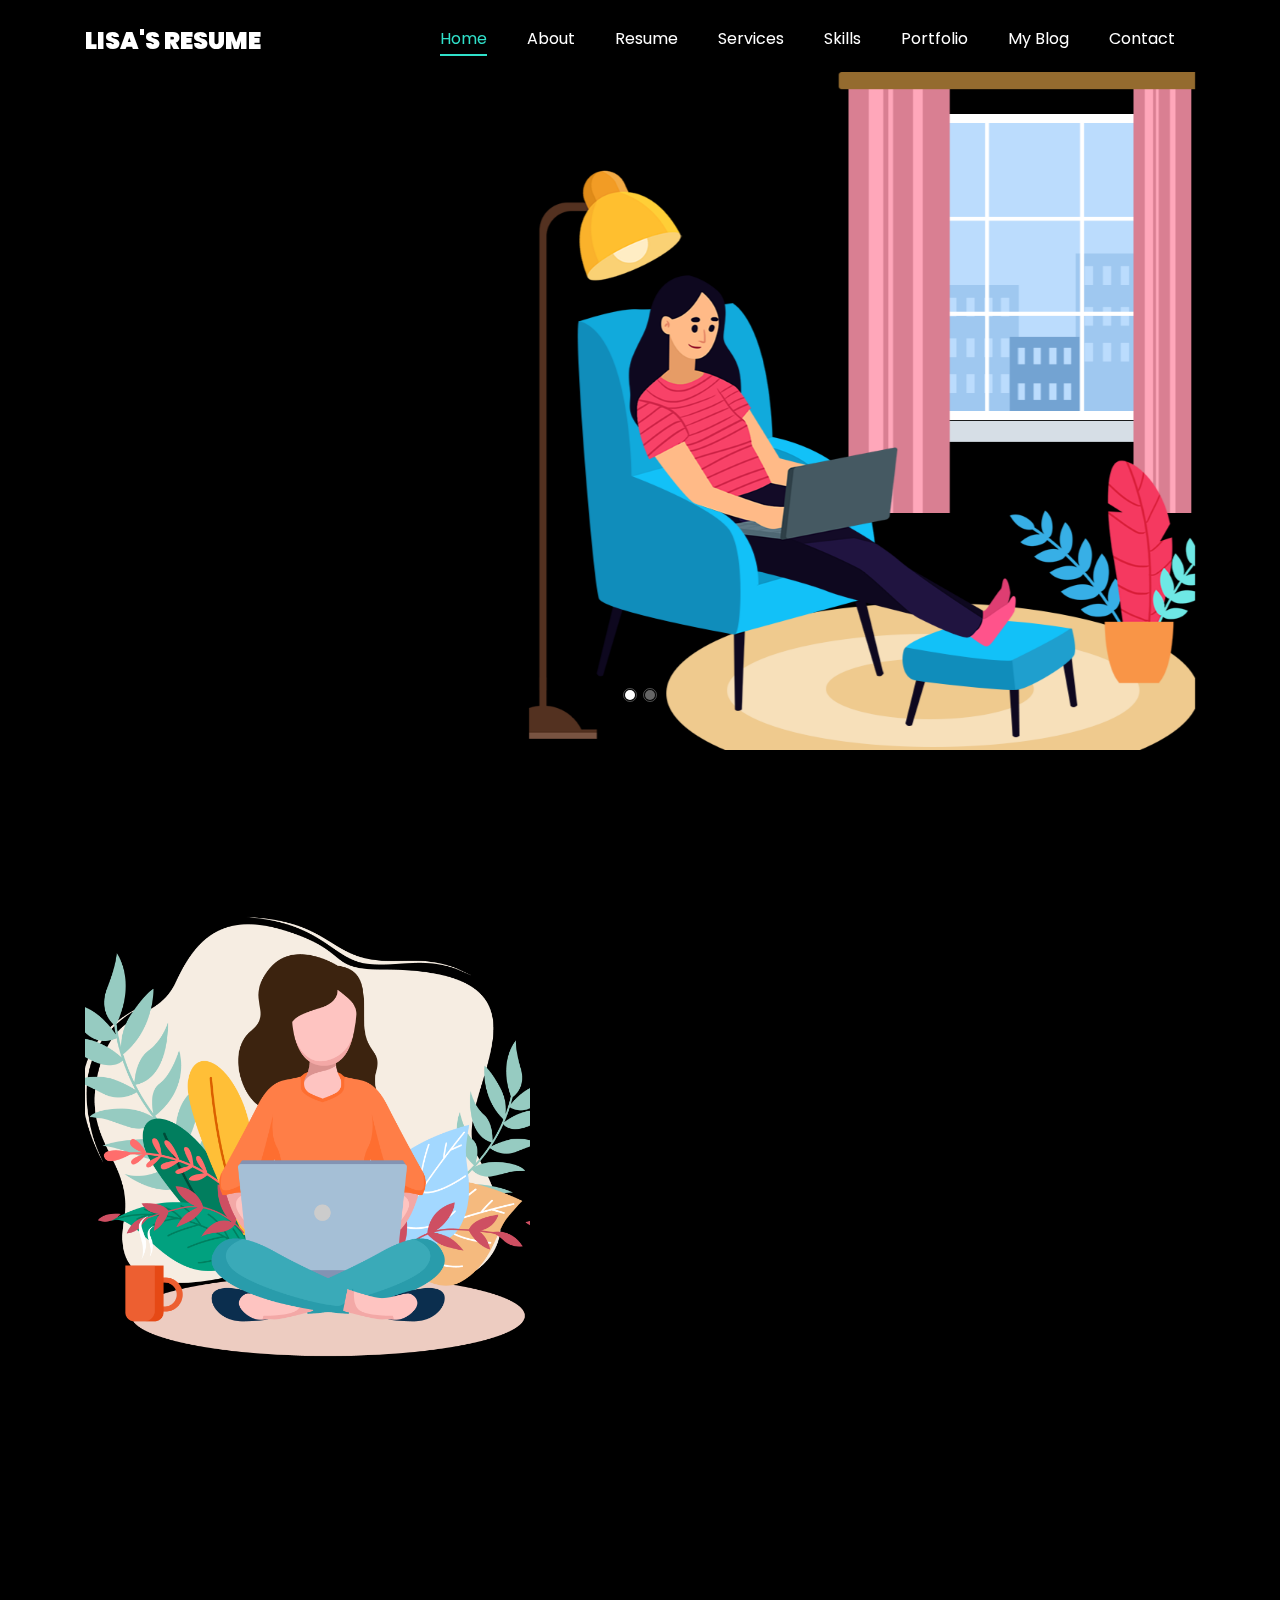
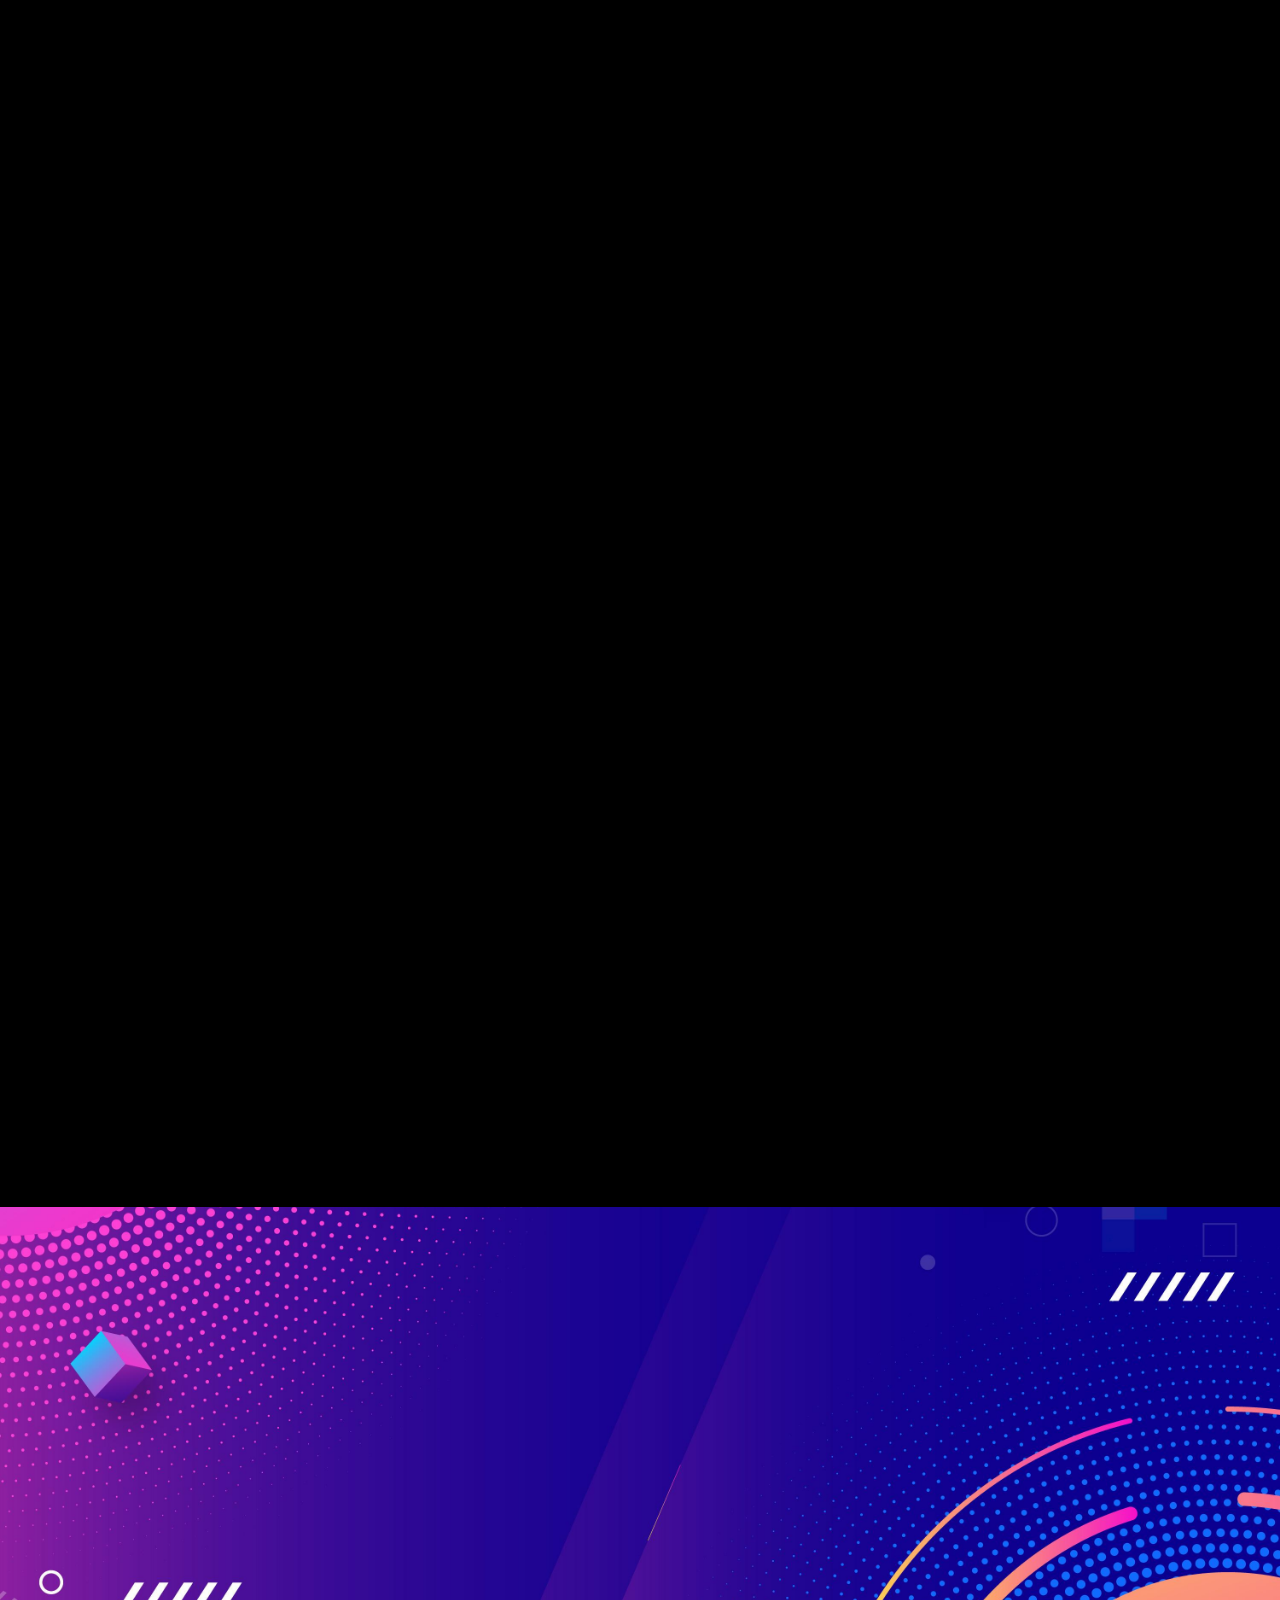
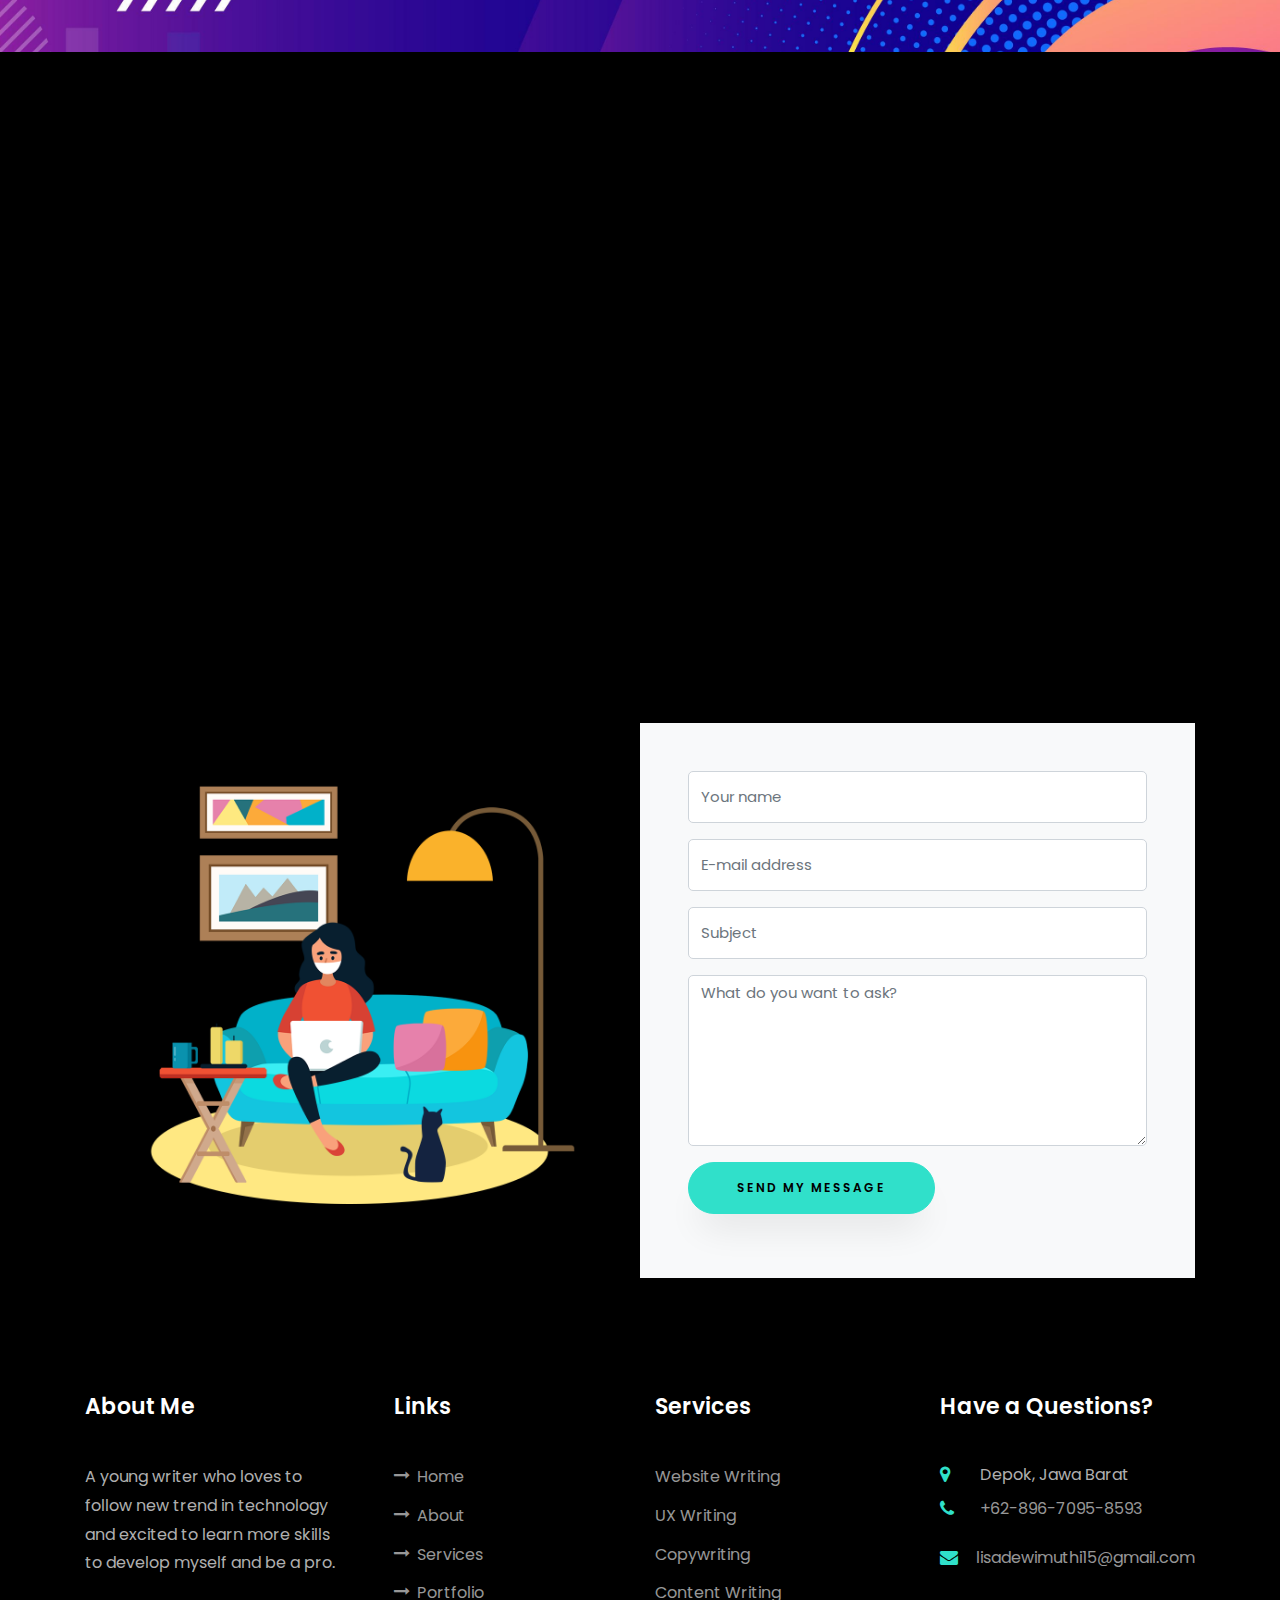
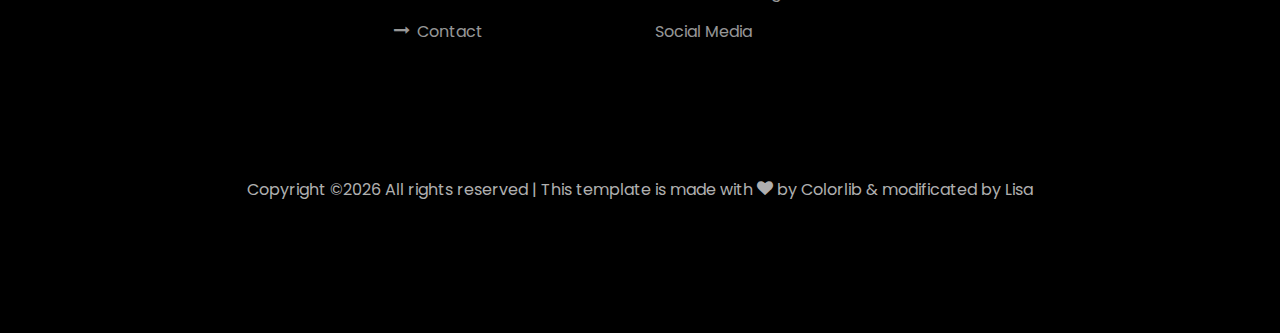
==== index.html @ c73a6fdb "Update index.html" ====
<!DOCTYPE html>
<html lang="en">
  <head>
    <title>Lisa | Homepage</title>
    <meta charset="utf-8">
    <meta name="viewport" content="width=device-width, initial-scale=1, shrink-to-fit=no">
    <link rel="shortcut icon" href="icon.jpg">

    <link href="https://fonts.googleapis.com/css?family=Poppins:100,200,300,400,500,600,700,800,900" rel="stylesheet">

    <link rel="stylesheet" href="open-iconic-bootstrap.min.css">
    <link rel="stylesheet" href="animate.css">

    <link rel="stylesheet" href="owl.carousel.min.css">
    <link rel="stylesheet" href="owl.theme.default.min.css">
    <link rel="stylesheet" href="magnific-popup.css">

    <link rel="stylesheet" href="aos.css">

    <link rel="stylesheet" href="ionicons.min.css">

    <link rel="stylesheet" href="flaticon.css">
    <link rel="stylesheet" href="icomoon.css">
    <link rel="stylesheet" href="style.css">
  </head>
  <body data-spy="scroll" data-target=".site-navbar-target" data-offset="300">


    <nav class="navbar navbar-expand-lg navbar-dark ftco_navbar ftco-navbar-light site-navbar-target" id="ftco-navbar">
	    <div class="container">
	      <a class="navbar-brand" href="index.html">Lisa's Resume</a>
	      <button class="navbar-toggler js-fh5co-nav-toggle fh5co-nav-toggle" type="button" data-toggle="collapse" data-target="#ftco-nav" aria-controls="ftco-nav" aria-expanded="false" aria-label="Toggle navigation">
	        <span class="oi oi-menu"></span> Menu
	      </button>

	      <div class="collapse navbar-collapse" id="ftco-nav">
	        <ul class="navbar-nav nav ml-auto">
	          <li class="nav-item"><a href="#home-section" class="nav-link"><span>Home</span></a></li>
	          <li class="nav-item"><a href="#about-section" class="nav-link"><span>About</span></a></li>
	          <li class="nav-item"><a href="#resume-section" class="nav-link"><span>Resume</span></a></li>
	          <li class="nav-item"><a href="#services-section" class="nav-link"><span>Services</span></a></li>
	          <li class="nav-item"><a href="#skills-section" class="nav-link"><span>Skills</span></a></li>
	          <li class="nav-item"><a href="#portfolio-section" class="nav-link"><span>Portfolio</span></a></li>
	          <li class="nav-item"><a href="#blog-section" class="nav-link"><span>My Blog</span></a></li>
	          <li class="nav-item"><a href="#contact-section" class="nav-link"><span>Contact</span></a></li>
	        </ul>
	      </div>
	    </div>
	  </nav>
	  <section id="home-section" class="hero">
		  <div class="home-slider  owl-carousel">
	      <div class="slider-item ">
	      	<div class="overlay"></div>
	        <div class="container">
	          <div class="row d-md-flex no-gutters slider-text align-items-end justify-content-end" data-scrollax-parent="true">
	          	<div class="one-third js-fullheight order-md-last img" style="background-image:url(writer.png);">
	          		<div class="overlay"></div>
	          	</div>
		          <div class="one-forth d-flex  align-items-center ftco-animate" data-scrollax=" properties: { translateY: '70%' }">
		          	<div class="text">
		          		<span class="subheading">Hello!</span>
			            <h1 class="mb-4 mt-3">I'm <span>Lisa Dewi Dzakiyah Muthi</span></h1>
			            <h2 class="mb-4">A Writer</h2>
			            <p><a href="#contact-section" class="btn btn-primary py-3 px-4">Hire Lisa</a> <a href="#projects-section" class="btn btn-white btn-outline-white py-3 px-4">Lisa's works</a></p>
		            </div>
		          </div>
	        	</div>
	        </div>
	      </div>

	      <div class="slider-item">
	      	<div class="overlay"></div>
	        <div class="container">
	          <div class="row d-flex no-gutters slider-text align-items-end justify-content-end" data-scrollax-parent="true">
	          	<div class="one-third js-fullheight order-md-last img" style="background-image:url(roar.png);">
	          		<div class="overlay"></div>
	          	</div>
		          <div class="one-forth d-flex align-items-center ftco-animate" data-scrollax=" properties: { translateY: '70%' }">
		          	<div class="text">
		          		<span class="subheading">Hello!</span>
			            <h1 class="mb-4 mt-3">I'm a <span>Writer</span> based in Depok</h1>
			            <p><a href="#contact-section" class="btn btn-primary py-3 px-4">Hire Lisa</a> <a href="#projects-section" class="btn btn-white btn-outline-white py-3 px-4">Lisa's works</a></p>
		            </div>
		          </div>
	        	</div>
	        </div>
	      </div>
	    </div>
    </section>

    <section class="ftco-about img ftco-section ftco-no-pb" id="about-section">
    	<div class="container">
    		<div class="row d-flex">
    			<div class="col-md-6 col-lg-5 d-flex">
    				<div class="img-about img d-flex align-items-stretch">
    					<div class="overlay"></div>
	    				<div class="img d-flex align-self-stretch align-items-center" style="background-image:url(nyoba.png);">
	    				</div>
    				</div>
    			</div>
    			<div class="col-md-6 col-lg-7 pl-lg-5 pb-5">
    				<div class="row justify-content-start pb-3">
		          <div class="col-md-12 heading-section ftco-animate">
		          	<h1 class="big">About</h1>
		            <h2 class="mb-4">About Me</h2>
		            <p>A simple writer who loves to works around technology.</p>
		            <ul class="about-info mt-4 px-md-0 px-2">
		            	<li class="d-flex"><span>Name:</span> <span>Lisa Dewi Dzakiyah Muthi</span></li>
		            	<li class="d-flex"><span>Date of birth:</span> <span>January 15, 2002</span></li>
		            	<li class="d-flex"><span>Address:</span> <span>Depok, Jawa Barat</span></li>
		            	<li class="d-flex"><span>Zip code:</span> <span>16443</span></li>
		            	<li class="d-flex"><span>Email:</span> <span>lisadewimuthi15@gmail.com</span></li>
		            	<li class="d-flex"><span>Phone: </span> <span>+62-896-7095-8593</span></li>
		            </ul>
		          </div>
		        </div>
	          <div class="counter-wrap ftco-animate d-flex mt-md-3">
              <div class="text">
                <p><a href="#" class="btn btn-primary py-3 px-3">Download CV</a></p>
              </div>
	          </div>
	        </div>
        </div>
    	</div>
    </section>

    <section class="ftco-section ftco-no-pb" id="resume-section">
    	<div class="container">
    		<div class="row justify-content-center pb-5">
          <div class="col-md-10 heading-section text-center ftco-animate">
          	<h1 class="big big-2">Resume</h1>
            <h2 class="mb-4">Resume</h2>
            <p>an adventurous journey of unexpected writer from different field of industry and educational background</p>
          </div>
        </div>
        <h3 class="mb-4">Educational Background</h3>
    		<div class="row">
    			<div class="col-md-6">
    				<div class="resume-wrap ftco-animate">
    					<span class="date">2016 - 2019</span>
    					<h2>Accounting and finance</h2>
    					<span class="position">SMKN 1 Bojonggede</span>
    					<p class="mt-4">Learn a lot about accounting and finance certified IAI Jabar with exellent score accounting cycle ( 93,5 ) and myob ( 100 ) On the other side, I did creative projects like ads video, short film, and stop motion.</p>
    				</div>
          </div>
          <div class="col-md-6">
    				<div class="resume-wrap ftco-animate">
    					<span class="date">2013 - 2016</span>
    					<h2>Junior High School</h2>
    					<span class="position">SMP Wira Buana</span>
    					<p class="mt-4">I was graduate as the best student with high score awardee scholarship ( free school fee) 1 year. I was active as senior student council wushu, rohis, and paskibra which I gain many skill to implemented in high school just like the abilty to manage an event.</p>
    				</div>
    			</div>
      <h3 class="mb-4">Milestones</h3>
      <div class="row">
    	   <div class="col-md-6">
    				<div class="resume-wrap ftco-animate">
    					<span class="date">November 2019 - February 2020</span>
    					<h2>Marketing communications intern</h2>
    					<span class="position">KSB Indonesia</span>
    					<p class="mt-4">
                KSB Indonesia is one of the world’s leading manufacturers of pump and industrial valves.
              <h5> My tasks: </h5>
                <ul>
                  <li>Maintenance website using core media studio (cms software)</li>
                  <li>Create customer database  based on segment</li>
                  <li>Internal communications in bilingual</li>
                  <li>Write draft for CSR, trade fair and events and newsletter</li>
                  <li>Plan and create content for intranet and social media</li>
                  <li>Research and analyze competitor’s website and social media</li>
                </p>
    				</div>
          </div>
        <div class="col-md-6">
    				<div class="resume-wrap ftco-animate">
    					<span class="date">August 2019 - November 2019</span>
    					<h2>Content creative intern</h2>
    					<span class="position">Gtalent.asia</span>
    					<p class="mt-4">
                Gtalent.asia is one stop HR technology company which handling all the recruitment process end-to-end.
                <h5> My tasks: </h5>
                <ul>
                  <li>Create, plan, and posting social media content</li>
                  <li>Write content for website and app using figma</li>
                  <li>Write 2 articles per day  and  copy for poster and flyer</li>
                  <li>Weekly report social media analytic and direct report to CEO</li>
                  <li>Write script and subtitle for company profile,hiring event video</li>
                  <li>Project management using trello and slack</li>
                </ul>
                </p>
    				</div>
          </div>
       <div class="col-md-6">
          <div class="resume-wrap ftco-animate">
    					<span class="date">July 2017 - October 2017</span>
    					<h2>General administration intern</h2>
    					<span class="position">Cibinong tax office</span>
              <p class="mt-4">
                Cibinong Tax Office is a government agency which has the task of formulating and implementing taxation policies and technical standardization in the field of taxation.
              <h5> My tasks: </h5>
    					<p class="mt-4">I did administration stuff such as input annual and periodic tax  and tax payment slip to information system directorate general of taxation, create taxpayer identification number, and documentation notice of tax collection. I replaced in 3 divisions that is data & information management, exstensification & services and tax billing.</p>
    				</div>
    			</div>
    		</div>
      </div>
    		<div class="row justify-content-center mt-5">
    			<div class="col-md-6 text-center ftco-animate">
    				<p><a href="#" class="btn btn-primary py-4 px-5">Download CV</a></p>
    			</div>
    		</div>
    	</div>
    </section>

    <section class="ftco-section" id="services-section">
    	<div class="container">
    		<div class="row justify-content-center py-5 mt-5">
          <div class="col-md-12 heading-section text-center ftco-animate">
          	<h1 class="big big-2">Services</h1>
            <h2 class="mb-4">Services</h2>
            <p>processing words through mind and crafting so it can speaks matter than robot.</p>
          </div>
        </div>
    		<div class="row">
					<div class="col-md-4 text-center d-flex ftco-animate">
						<a href="#" class="services-1">
							<span class="icon">
								<i class="flaticon-web-design"></i>
							</span>
							<div class="desc">
								<h3 class="mb-5">Website writing</h3>
							</div>
						</a>
					</div>
					<div class="col-md-4 text-center d-flex ftco-animate">
						<a href="#" class="services-1">
							<span class="icon">
								<i class="flaticon-ux-design"></i>
							</span>
							<div class="desc">
								<h3 class="mb-5">UX writing</h3>
							</div>
						</a>
					</div>
					<div class="col-md-4 text-center d-flex ftco-animate">
						<a href="#" class="services-1">
							<span class="icon">
								<i class="flaticon-ideas"></i>
							</span>
							<div class="desc">
								<h3 class="mb-5">Copywriting</h3>
							</div>
						</a>
					</div>

					<div class="col-md-4 text-center d-flex ftco-animate">
						<a href="#" class="services-1">
							<span class="icon">
								<i class="flaticon-innovation"></i>
							</span>
							<div class="desc">
								<h3 class="mb-5">Content writing</h3>
							</div>
						</a>
					</div>
					<div class="col-md-4 text-center d-flex ftco-animate">
						<a href="#" class="services-1">
							<span class="icon">
								<i class="flaticon-flasks"></i>
							</span>
							<div class="desc">
								<h3 class="mb-5">Creative writing</h3>
							</div>
						</a>
					</div>
					<div class="col-md-4 text-center d-flex ftco-animate">
						<a href="#" class="services-1">
							<span class="icon">
								<i class="flaticon-analysis"></i>
							</span>
							<div class="desc">
								<h3 class="mb-5">Social media</h3>
							</div>
						</a>
					</div>
				</div>
    	</div>
    </section>


		<section class="ftco-section" id="skills-section">
			<div class="container">
				<div class="row justify-content-center pb-5">
          <div class="col-md-12 heading-section text-center ftco-animate">
          	<h1 class="big big-2">Skills</h1>
            <h2 class="mb-4">My Skills</h2>
            <p>Skill I have learn from intern experience and self-learning through online course and scholarship</p>
          </div>
        </div>
				<div class="row">
					<div class="col-md-6 animate-box">
						<div class="progress-wrap ftco-animate">
							<h3>Microsoft Office</h3>
							<div class="progress">
							 	<div class="progress-bar color-1" role="progressbar" aria-valuenow="100"
							  	aria-valuemin="0" aria-valuemax="100" style="width:100%">
							    <span></span>
							  	</div>
							</div>
						</div>
					</div>
					<div class="col-md-6 animate-box">
						<div class="progress-wrap ftco-animate">
							<h3>Google Suits</h3>
							<div class="progress">
							 	<div class="progress-bar color-2" role="progressbar" aria-valuenow="100"
							  	aria-valuemin="0" aria-valuemax="100" style="width:100%">
							    <span></span>
							  	</div>
							</div>
						</div>
					</div>
					<div class="col-md-6 animate-box">
						<div class="progress-wrap ftco-animate">
							<h3>Content Management System Tools</h3>
							<div class="progress">
							 	<div class="progress-bar color-3" role="progressbar" aria-valuenow="100"
							  	aria-valuemin="0" aria-valuemax="100" style="width:100%">
							    <span></span>
							  	</div>
							</div>
						</div>
					</div>
					<div class="col-md-6 animate-box">
						<div class="progress-wrap ftco-animate">
							<h3>Figma</h3>
							<div class="progress">
							 	<div class="progress-bar color-4" role="progressbar" aria-valuenow="100"
							  	aria-valuemin="0" aria-valuemax="100" style="width:100%">
							    <span></span>
							  	</div>
							</div>
						</div>
					</div>
					<div class="col-md-6 animate-box">
						<div class="progress-wrap ftco-animate">
							<h3>Trello</h3>
							<div class="progress">
							 	<div class="progress-bar color-5" role="progressbar" aria-valuenow="100"
							  	aria-valuemin="0" aria-valuemax="100" style="width:100%">
							    <span></span>
							  	</div>
							</div>
						</div>
					</div>
					<div class="col-md-6 animate-box">
						<div class="progress-wrap ftco-animate">
							<h3>Slack</h3>
							<div class="progress">
							 	<div class="progress-bar color-6" role="progressbar" aria-valuenow="100"
							  	aria-valuemin="0" aria-valuemax="100" style="width:100%">
							    <span></span>
							  	</div>
							</div>
						</div>
					</div>
				</div>
			</div>
		</section>


    <section class="ftco-section ftco-project" id="portfolio-section">
    	<div class="container">
    		<div class="row justify-content-center pb-5">
          <div class="col-md-12 heading-section text-center ftco-animate">
          	<h1 class="big big-2">Portfolio</h1>
            <h2 class="mb-4">Portfolio</h2>
            <p> All success work I have done while work as an intern at startup and corporate. </p>
          </div>
        </div>
    		<div class="row">
    			<div class="col-md-4">
    				<div class="project img ftco-animate d-flex justify-content-center align-items-center" style="background-image: url(giveaway.png);">
    					<div class="overlay"></div>
	    				<div class="text text-center p-4">
	    					<h3><a href="giveaway.png">Instagram content and caption</a></h3>
	    					<span>Social media posting</span>
	    				</div>
    				</div>
  				</div>
  				<div class="col-md-8">
    				<div class="project img ftco-animate d-flex justify-content-center align-items-center" style="background-image: url(web.png);">
    					<div class="overlay"></div>
	    				<div class="text text-center p-4">
	    					<h3><a href="web.png">Website layouting and development</a></h3>
	    					<span>Website writing</span>
	    				</div>
    				</div>
  				</div>

    			<div class="col-md-8">
    				<div class="project img ftco-animate d-flex justify-content-center align-items-center" style="background-image: url(app.jpg);">
    					<div class="overlay"></div>
	    				<div class="text text-center p-4">
	    					<h3><a href="app.jpg">App mockup</a></h3>
	    					<span>UX Writing</span>
	    				</div>
    				</div>

    				<div class="project img ftco-animate d-flex justify-content-center align-items-center" style="background-image: url(ksb.png);">
    					<div class="overlay"></div>
	    				<div class="text text-center p-4">
	    					<h3><a href="ksb.png">Web layouting and development</a></h3>
	    					<span>Web maintenance</span>
	    				</div>
    				</div>
    			</div>
    			<div class="col-md-4">
    				<div class="row">
    					<div class="col-md-12">
		    				<div class="project img ftco-animate d-flex justify-content-center align-items-center" style="background-image: url(ig.png);">
		    					<div class="overlay"></div>
			    				<div class="text text-center p-4">
			    					<h3><a href="ig.png">App mockup</a></h3>
			    					<span>UX Writing</span>
			    				</div>
		    				</div>
	    				</div>
	    				<div class="col-md-12">
		    				<div class="project img ftco-animate d-flex justify-content-center align-items-center" style="background-image: url(habibie.jpg);">
		    					<div class="overlay"></div>
			    				<div class="text text-center p-4">
			    					<h3><a href="habibie.jpg">website homepage mockup</a></h3>
			    					<span>Website writing</span>
			    				</div>
		    				</div>
	    				</div>
    				</div>
    			</div>
    		</div>
    	</div>
    </section>


    <section class="ftco-section" id="blog-section">
      <div class="container">
        <div class="row justify-content-center mb-5 pb-5">
          <div class="col-md-7 heading-section text-center ftco-animate">
            <h1 class="big big-2">Blog</h1>
            <h2 class="mb-4">Blog</h2>
            <p>Are you in mood to read some article? here for you, click one you like most!</p>
          </div>
        </div>
        <div class="row d-flex">
          <div class="col-md-4 d-flex ftco-animate">
          	<div class="blog-entry justify-content-end">
              <a href="blog2.html" class="block-20" style="background-image: url('data.jpg');">
              </a>
              <div class="text mt-3 float-right d-block">
              	<div class="d-flex align-items-center mb-3 meta">
	                <p class="mb-0">
	                	<span class="mr-2">June 30, 2020</span>
	                	<a href="#" class="mr-2">Lisa</a>
	                	<a href="#" class="meta-chat"><span class="icon-chat"></span></a>
	                </p>
                </div>
                <h3 class="heading"><a href="blog2.html">Why Data is Essential for Developing New Technology</a></h3>
                <p>Why data? is that really matter for tech people developing their new technologies? are they steal our data without permission?</p>
              </div>
            </div>
          </div>
          <div class="col-md-4 d-flex ftco-animate">
          	<div class="blog-entry justify-content-end">
              <a href="blog3.html" class="block-20" style="background-image: url('read.jpg');">
              </a>
              <div class="text mt-3 float-right d-block">
              	<div class="d-flex align-items-center mb-3 meta">
	                <p class="mb-0">
	                	<span class="mr-2">June 30, 2020</span>
	                	<a href="#" class="mr-2">Lisa</a>
	                	<a href="#" class="meta-chat"><span class="icon-chat"></span></a>
	                </p>
                </div>
                <h3 class="heading"><a href="blog3.html">5 Super Tips For Building New Habits in Just 30 Days</a></h3>
                <p>Wait what? can I make some hobbies in just 30 days? Can I ? with this procrastinating habits? YES, You can!</p>
              </div>
            </div>
          </div>
          <div class="col-md-4 d-flex ftco-animate">
          	<div class="blog-entry">
              <a href="blog1.html" class="block-20" style="background-image: url('ux.jpg');">
              </a>
              <div class="text mt-3 float-right d-block">
              	<div class="d-flex align-items-center mb-3 meta">
	                <p class="mb-0">
	                	<span class="mr-2">June 30, 2020</span>
	                	<a href="#" class="mr-2">Lisa</a>
	                	<a href="#" class="meta-chat"><span class="icon-chat"></span></a>
	                </p>
                </div>
                <h3 class="heading"><a href="blog1.html">No more interaction with robot, Here is UX Writer comes to you!</a></h3>
                <p>I think this interesting.. I clicked on it and *kaboom* 404 not found where the page has been gone?</p>
              </div>
            </div>
          </div>
        </div>
      </div>
    </section>

    <section class="ftco-section ftco-hireme img margin-top" style="background-image: url(background.jpg)">
			<div class="container">
				<div class="row justify-content-center">
					<div class="col-md-7 ftco-animate text-center">
						<h2>I'm <span>Ready</span> for fulltime Job &amp; freelancing</h2>
						<p>If you find me fit with your qualifications, get in touch with me</p>
					</div>
				</div>
			</div>
		</section>

    <section class="ftco-section contact-section ftco-no-pb" id="contact-section">
      <div class="container">
      	<div class="row justify-content-center mb-5 pb-3">
          <div class="col-md-7 heading-section text-center ftco-animate">
            <h1 class="big big-2">Contact</h1>
            <h2 class="mb-4">Contact Me</h2>
		<p>I open for new opportunity, feel free to contact me through email or call</p>
          </div>
        </div>

        <div class="row d-flex contact-info mb-5">
          <div class="col-md-6 col-lg-3 d-flex ftco-animate">
          	<div class="align-self-stretch box p-4 text-center">
          		<div class="icon d-flex align-items-center justify-content-center">
          			<span class="icon-map-signs"></span>
          		</div>
          		<h3 class="mb-4">Address</h3>
	            <p>Depok, Jawa Barat</p>
	          </div>
          </div>
          <div class="col-md-6 col-lg-3 d-flex ftco-animate">
          	<div class="align-self-stretch box p-4 text-center">
          		<div class="icon d-flex align-items-center justify-content-center">
          			<span class="icon-phone2"></span>
          		</div>
          		<h3 class="mb-4">Contact Number</h3>
	            <p><a href="tel:+6289670958593//">+62-896-7095-8593</a></p>
	          </div>
          </div>
          <div class="col-md-6 col-lg-3 d-flex ftco-animate">
          	<div class="align-self-stretch box p-4 text-center">
          		<div class="icon d-flex align-items-center justify-content-center">
          			<span class="icon-paper-plane"></span>
          		</div>
          		<h3 class="mb-4">Email Address</h3>
	            <p><a href="mailto:lisadewimuthi15@gmail.com">lisadewimuthi15@gmail.com</a></p>
	          </div>
          </div>
          <div class="col-md-6 col-lg-3 d-flex ftco-animate">
          	<div class="align-self-stretch box p-4 text-center">
          		<div class="icon d-flex align-items-center justify-content-center">
          			<span class="icon-globe"></span>
          		</div>
          		<h3 class="mb-4">Website</h3>
	            <p><a href="medium.com/@Lisadewidzakiyahmuthi">Medium : Lisa Dewi Dzakiyah Muthi</a></p>
	          </div>
          </div>
        </div>

        <div class="row no-gutters block-9">
          <div class="col-md-6 order-md-last d-flex">
            <form action="#" class="bg-light p-4 p-md-5 contact-form">
              <div class="form-group">
                <input type="text" class="form-control" placeholder="Your name">
              </div>
              <div class="form-group">
                <input type="text" class="form-control" placeholder="E-mail address">
              </div>
              <div class="form-group">
                <input type="text" class="form-control" placeholder="Subject">
              </div>
              <div class="form-group">
                <textarea name="" id="" cols="30" rows="7" class="form-control" placeholder="What do you want to ask?"></textarea>
              </div>
              <div class="form-group">
                <input type="submit" value="Send My Message" class="btn btn-primary py-3 px-5">
              </div>
            </form>

          </div>

          <div class="col-md-6 d-flex">
          	<div class="img" style="background-image: url(enjoy.png);"></div>
          </div>
        </div>
      </div>
    </section>


    <footer class="ftco-footer ftco-section">
      <div class="container">
        <div class="row mb-5">
          <div class="col-md">
            <div class="ftco-footer-widget mb-4">
              <h2 class="ftco-heading-2">About Me</h2>
              <p>A young writer who loves to follow new trend in technology and excited to learn more skills to develop myself and be a pro.</p>
              <ul class="ftco-footer-social list-unstyled float-md-left float-lft mt-5">
                <li class="ftco-animate"><a href="https://www.linkedin.com/in/lisa-dewi-dzakiyah-muthi-142b60182/"><span class="icon-linkedin-square"></span></a></li>
              </ul>
            </div>
          </div>
          <div class="col-md">
            <div class="ftco-footer-widget mb-4 ml-md-4">
              <h2 class="ftco-heading-2">Links</h2>
              <ul class="list-unstyled">
                <li><a href="#home-section"><span class="icon-long-arrow-right mr-2"></span>Home</a></li>
                <li><a href="#about-section"><span class="icon-long-arrow-right mr-2"></span>About</a></li>
                <li><a href="#services-section"><span class="icon-long-arrow-right mr-2"></span>Services</a></li>
                <li><a href="#portfolio-section"><span class="icon-long-arrow-right mr-2"></span>Portfolio</a></li>
                <li><a href="#contact-section"><span class="icon-long-arrow-right mr-2"></span>Contact</a></li>
              </ul>
            </div>
          </div>
          <div class="col-md">
             <div class="ftco-footer-widget mb-4">
              <h2 class="ftco-heading-2">Services</h2>
              <ul class="list-unstyled">
                <li><a href="#">Website Writing</a></li>
                <li><a href="#">UX Writing</a></li>
                <li><a href="#">Copywriting</a></li>
                <li><a href="#">Content Writing</a></li>
                <li><a href="#">Social Media</a></li>
              </ul>
            </div>
          </div>
          <div class="col-md">
            <div class="ftco-footer-widget mb-4">
            	<h2 class="ftco-heading-2">Have a Questions?</h2>
            	<div class="block-23 mb-3">
	              <ul>
	                <li><span class="icon icon-map-marker"></span><span class="text">Depok, Jawa Barat</span></li>
	                <li><a href="#"><span class="icon icon-phone"></span><span class="text">+62-896-7095-8593</span></a></li>
	                <li><a href="#"><span class="icon icon-envelope"></span><span class="text">lisadewimuthi15@gmail.com</span></a></li>
	              </ul>
	            </div>
            </div>
          </div>
        </div>
        <div class="row">
          <div class="col-md-12 text-center">

            <p><!-- Link back to Colorlib can't be removed. Template is licensed under CC BY 3.0. -->
  Copyright &copy;<script>document.write(new Date().getFullYear());</script> All rights reserved | This template is made with <i class="icon-heart color-danger" aria-hidden="true"></i> by <a href="https://colorlib.com" target="_blank">Colorlib & modificated by Lisa</a>
  <!-- Link back to Colorlib can't be removed. Template is licensed under CC BY 3.0. --></p>
          </div>
        </div>
      </div>
    </footer>



  <!-- loader -->
  <div id="ftco-loader" class="show fullscreen"><svg class="circular" width="48px" height="48px"><circle class="path-bg" cx="24" cy="24" r="22" fill="none" stroke-width="4" stroke="#eeeeee"/><circle class="path" cx="24" cy="24" r="22" fill="none" stroke-width="4" stroke-miterlimit="10" stroke="#30E0CA"/></svg></div>


  <script src="js/jquery.min.js"></script>
  <script src="js/jquery-migrate-3.0.1.min.js"></script>
  <script src="js/popper.min.js"></script>
  <script src="js/bootstrap.min.js"></script>
  <script src="js/jquery.easing.1.3.js"></script>
  <script src="js/jquery.waypoints.min.js"></script>
  <script src="js/jquery.stellar.min.js"></script>
  <script src="js/owl.carousel.min.js"></script>
  <script src="js/jquery.magnific-popup.min.js"></script>
  <script src="js/aos.js"></script>
  <script src="js/jquery.animateNumber.min.js"></script>
  <script src="js/scrollax.min.js"></script>

  <script src="js/main.js"></script>

  </body>
</html>
---- flaticon.css ----
/*
  	Flaticon icon font: Flaticon
  	Creation date: 04/01/2019 13:45
  	*/


@font-face {
  font-family: "Flaticon";
  src: url("../fonts/flaticon/font/Flaticon.eot");
  src: url("../fonts/flaticon/font/Flaticon.eot?#iefix") format("embedded-opentype"),
       url("../fonts/flaticon/font/Flaticon.woff") format("woff"),
       url("../fonts/flaticon/font/Flaticon.ttf") format("truetype"),
       url("../fonts/flaticon/font/Flaticon.svg#Flaticon") format("svg");
  font-weight: normal;
  font-style: normal;
}

@media screen and (-webkit-min-device-pixel-ratio:0) {
  @font-face {
    font-family: "Flaticon";
    src: url("../fonts/flaticon/font/Flaticon.svg#Flaticon") format("svg");
  }
}

[class^="flaticon-"]:before, [class*=" flaticon-"]:before,
[class^="flaticon-"]:after, [class*=" flaticon-"]:after {   
  font-family: Flaticon;
  font-style: normal;
  font-weight: normal;
  font-variant: normal;
  text-transform: none;
  line-height: 1;

  /* Better Font Rendering =========== */
  -webkit-font-smoothing: antialiased;
  -moz-osx-font-smoothing: grayscale;
}

.flaticon-ideas:before { content: "\f100"; }
.flaticon-flasks:before { content: "\f101"; }
.flaticon-analysis:before { content: "\f102"; }
.flaticon-ux-design:before { content: "\f103"; }
.flaticon-web-design:before { content: "\f104"; }
.flaticon-idea:before { content: "\f105"; }
.flaticon-innovation:before { content: "\f106"; }
---- icomoon.css ----
@font-face {
  font-family: 'icomoon';
  src:  url('../fonts/icomoon/icomoon.eot?6tt51o');
  src:  url('../fonts/icomoon/icomoon.eot?6tt51o#iefix') format('embedded-opentype'),
    url('../fonts/icomoon/icomoon.ttf?6tt51o') format('truetype'),
    url('../fonts/icomoon/icomoon.woff?6tt51o') format('woff'),
    url('../fonts/icomoon/icomoon.svg?6tt51o#icomoon') format('svg');
  font-weight: normal;
  font-style: normal;
}

[class^="icon-"], [class*=" icon-"] {
  /* use !important to prevent issues with browser extensions that change fonts */
  font-family: 'icomoon' !important;
  speak: none;
  font-style: normal;
  font-weight: normal;
  font-variant: normal;
  text-transform: none;
  line-height: 1;

  /* Better Font Rendering =========== */
  -webkit-font-smoothing: antialiased;
  -moz-osx-font-smoothing: grayscale;
}

.icon-asterisk:before {
  content: "\f069";
}
.icon-plus:before {
  content: "\f067";
}
.icon-question:before {
  content: "\f128";
}
.icon-minus:before {
  content: "\f068";
}
.icon-glass:before {
  content: "\f000";
}
.icon-music:before {
  content: "\f001";
}
.icon-search:before {
  content: "\f002";
  color: #30E0CA;
}
.icon-envelope-o:before {
  content: "\f003";
}
.icon-heart:before {
  content: "\f004";
}
.icon-star:before {
  content: "\f005";
}
.icon-star-o:before {
  content: "\f006";
}
.icon-user:before {
  content: "\f007";
}
.icon-film:before {
  content: "\f008";
}
.icon-th-large:before {
  content: "\f009";
}
.icon-th:before {
  content: "\f00a";
}
.icon-th-list:before {
  content: "\f00b";
}
.icon-check:before {
  content: "\f00c";
}
.icon-close:before {
  content: "\f00d";
}
.icon-remove:before {
  content: "\f00d";
}
.icon-times:before {
  content: "\f00d";
}
.icon-search-plus:before {
  content: "\f00e";
}
.icon-search-minus:before {
  content: "\f010";
}
.icon-power-off:before {
  content: "\f011";
}
.icon-signal:before {
  content: "\f012";
}
.icon-cog:before {
  content: "\f013";
}
.icon-gear:before {
  content: "\f013";
}
.icon-trash-o:before {
  content: "\f014";
}
.icon-home:before {
  content: "\f015";
}
.icon-file-o:before {
  content: "\f016";
}
.icon-clock-o:before {
  content: "\f017";
}
.icon-road:before {
  content: "\f018";
}
.icon-download:before {
  content: "\f019";
}
.icon-arrow-circle-o-down:before {
  content: "\f01a";
}
.icon-arrow-circle-o-up:before {
  content: "\f01b";
}
.icon-inbox:before {
  content: "\f01c";
}
.icon-play-circle-o:before {
  content: "\f01d";
}
.icon-repeat:before {
  content: "\f01e";
}
.icon-rotate-right:before {
  content: "\f01e";
}
.icon-refresh:before {
  content: "\f021";
}
.icon-list-alt:before {
  content: "\f022";
}
.icon-lock:before {
  content: "\f023";
}
.icon-flag:before {
  content: "\f024";
}
.icon-headphones:before {
  content: "\f025";
}
.icon-volume-off:before {
  content: "\f026";
}
.icon-volume-down:before {
  content: "\f027";
}
.icon-volume-up:before {
  content: "\f028";
}
.icon-qrcode:before {
  content: "\f029";
}
.icon-barcode:before {
  content: "\f02a";
}
.icon-tag:before {
  content: "\f02b";
}
.icon-tags:before {
  content: "\f02c";
}
.icon-book:before {
  content: "\f02d";
}
.icon-bookmark:before {
  content: "\f02e";
}
.icon-print:before {
  content: "\f02f";
}
.icon-camera:before {
  content: "\f030";
}
.icon-font:before {
  content: "\f031";
}
.icon-bold:before {
  content: "\f032";
}
.icon-italic:before {
  content: "\f033";
}
.icon-text-height:before {
  content: "\f034";
}
.icon-text-width:before {
  content: "\f035";
}
.icon-align-left:before {
  content: "\f036";
}
.icon-align-center:before {
  content: "\f037";
}
.icon-align-right:before {
  content: "\f038";
}
.icon-align-justify:before {
  content: "\f039";
}
.icon-list:before {
  content: "\f03a";
}
.icon-dedent:before {
  content: "\f03b";
}
.icon-outdent:before {
  content: "\f03b";
}
.icon-indent:before {
  content: "\f03c";
}
.icon-video-camera:before {
  content: "\f03d";
}
.icon-image:before {
  content: "\f03e";
}
.icon-photo:before {
  content: "\f03e";
}
.icon-picture-o:before {
  content: "\f03e";
}
.icon-pencil:before {
  content: "\f040";
}
.icon-map-marker:before {
  content: "\f041";
  color: #30E0CA;
}
.icon-adjust:before {
  content: "\f042";
}
.icon-tint:before {
  content: "\f043";
}
.icon-edit:before {
  content: "\f044";
}
.icon-pencil-square-o:before {
  content: "\f044";
}
.icon-share-square-o:before {
  content: "\f045";
}
.icon-check-square-o:before {
  content: "\f046";
}
.icon-arrows:before {
  content: "\f047";
}
.icon-step-backward:before {
  content: "\f048";
}
.icon-fast-backward:before {
  content: "\f049";
}
.icon-backward:before {
  content: "\f04a";
}
.icon-play:before {
  content: "\f04b";
}
.icon-pause:before {
  content: "\f04c";
}
.icon-stop:before {
  content: "\f04d";
}
.icon-forward:before {
  content: "\f04e";
}
.icon-fast-forward:before {
  content: "\f050";
}
.icon-step-forward:before {
  content: "\f051";
}
.icon-eject:before {
  content: "\f052";
}
.icon-chevron-left:before {
  content: "\f053";
}
.icon-chevron-right:before {
  content: "\f054";
}
.icon-plus-circle:before {
  content: "\f055";
}
.icon-minus-circle:before {
  content: "\f056";
}
.icon-times-circle:before {
  content: "\f057";
}
.icon-check-circle:before {
  content: "\f058";
}
.icon-question-circle:before {
  content: "\f059";
}
.icon-info-circle:before {
  content: "\f05a";
}
.icon-crosshairs:before {
  content: "\f05b";
}
.icon-times-circle-o:before {
  content: "\f05c";
}
.icon-check-circle-o:before {
  content: "\f05d";
}
.icon-ban:before {
  content: "\f05e";
}
.icon-arrow-left:before {
  content: "\f060";
}
.icon-arrow-right:before {
  content: "\f061";
}
.icon-arrow-up:before {
  content: "\f062";
}
.icon-arrow-down:before {
  content: "\f063";
}
.icon-mail-forward:before {
  content: "\f064";
}
.icon-share:before {
  content: "\f064";
}
.icon-expand:before {
  content: "\f065";
}
.icon-compress:before {
  content: "\f066";
}
.icon-exclamation-circle:before {
  content: "\f06a";
}
.icon-gift:before {
  content: "\f06b";
}
.icon-leaf:before {
  content: "\f06c";
}
.icon-fire:before {
  content: "\f06d";
}
.icon-eye:before {
  content: "\f06e";
}
.icon-eye-slash:before {
  content: "\f070";
}
.icon-exclamation-triangle:before {
  content: "\f071";
}
.icon-warning:before {
  content: "\f071";
}
.icon-plane:before {
  content: "\f072";
}
.icon-calendar:before {
  content: "\f073";
}
.icon-random:before {
  content: "\f074";
}
.icon-comment:before {
  content: "\f075";
}
.icon-magnet:before {
  content: "\f076";
}
.icon-chevron-up:before {
  content: "\f077";
}
.icon-chevron-down:before {
  content: "\f078";
}
.icon-retweet:before {
  content: "\f079";
}
.icon-shopping-cart:before {
  content: "\f07a";
}
.icon-folder:before {
  content: "\f07b";
}
.icon-folder-open:before {
  content: "\f07c";
}
.icon-arrows-v:before {
  content: "\f07d";
}
.icon-arrows-h:before {
  content: "\f07e";
}
.icon-bar-chart:before {
  content: "\f080";
}
.icon-bar-chart-o:before {
  content: "\f080";
}
.icon-twitter-square:before {
  content: "\f081";
}
.icon-facebook-square:before {
  content: "\f082";
}
.icon-camera-retro:before {
  content: "\f083";
}
.icon-key:before {
  content: "\f084";
}
.icon-cogs:before {
  content: "\f085";
}
.icon-gears:before {
  content: "\f085";
}
.icon-comments:before {
  content: "\f086";
}
.icon-thumbs-o-up:before {
  content: "\f087";
}
.icon-thumbs-o-down:before {
  content: "\f088";
}
.icon-star-half:before {
  content: "\f089";
}
.icon-heart-o:before {
  content: "\f08a";
}
.icon-sign-out:before {
  content: "\f08b";
}
.icon-linkedin-square:before {
  content: "\f08c";
  color: #30E0CA;
}
.icon-thumb-tack:before {
  content: "\f08d";
}
.icon-external-link:before {
  content: "\f08e";
}
.icon-sign-in:before {
  content: "\f090";
}
.icon-trophy:before {
  content: "\f091";
}
.icon-github-square:before {
  content: "\f092";
}
.icon-upload:before {
  content: "\f093";
}
.icon-lemon-o:before {
  content: "\f094";
}
.icon-phone:before {
  content: "\f095";
  color: #30E0CA;
}
.icon-square-o:before {
  content: "\f096";
}
.icon-bookmark-o:before {
  content: "\f097";
}
.icon-phone-square:before {
  content: "\f098";
}
.icon-twitter:before {
  content: "\f099";
}
.icon-facebook:before {
  content: "\f09a";
}
.icon-facebook-f:before {
  content: "\f09a";
}
.icon-github:before {
  content: "\f09b";
}
.icon-unlock:before {
  content: "\f09c";
}
.icon-credit-card:before {
  content: "\f09d";
}
.icon-feed:before {
  content: "\f09e";
}
.icon-rss:before {
  content: "\f09e";
}
.icon-hdd-o:before {
  content: "\f0a0";
}
.icon-bullhorn:before {
  content: "\f0a1";
}
.icon-bell-o:before {
  content: "\f0a2";
}
.icon-certificate:before {
  content: "\f0a3";
}
.icon-hand-o-right:before {
  content: "\f0a4";
}
.icon-hand-o-left:before {
  content: "\f0a5";
}
.icon-hand-o-up:before {
  content: "\f0a6";
}
.icon-hand-o-down:before {
  content: "\f0a7";
}
.icon-arrow-circle-left:before {
  content: "\f0a8";
}
.icon-arrow-circle-right:before {
  content: "\f0a9";
}
.icon-arrow-circle-up:before {
  content: "\f0aa";
}
.icon-arrow-circle-down:before {
  content: "\f0ab";
}
.icon-globe:before {
  content: "\f0ac";
}
.icon-wrench:before {
  content: "\f0ad";
}
.icon-tasks:before {
  content: "\f0ae";
}
.icon-filter:before {
  content: "\f0b0";
}
.icon-briefcase:before {
  content: "\f0b1";
}
.icon-arrows-alt:before {
  content: "\f0b2";
}
.icon-group:before {
  content: "\f0c0";
}
.icon-users:before {
  content: "\f0c0";
}
.icon-chain:before {
  content: "\f0c1";
}
.icon-link:before {
  content: "\f0c1";
}
.icon-cloud:before {
  content: "\f0c2";
}
.icon-flask:before {
  content: "\f0c3";
}
.icon-cut:before {
  content: "\f0c4";
}
.icon-scissors:before {
  content: "\f0c4";
}
.icon-copy:before {
  content: "\f0c5";
}
.icon-files-o:before {
  content: "\f0c5";
}
.icon-paperclip:before {
  content: "\f0c6";
}
.icon-floppy-o:before {
  content: "\f0c7";
}
.icon-save:before {
  content: "\f0c7";
}
.icon-square:before {
  content: "\f0c8";
}
.icon-bars:before {
  content: "\f0c9";
}
.icon-navicon:before {
  content: "\f0c9";
}
.icon-reorder:before {
  content: "\f0c9";
}
.icon-list-ul:before {
  content: "\f0ca";
}
.icon-list-ol:before {
  content: "\f0cb";
}
.icon-strikethrough:before {
  content: "\f0cc";
}
.icon-underline:before {
  content: "\f0cd";
}
.icon-table:before {
  content: "\f0ce";
}
.icon-magic:before {
  content: "\f0d0";
}
.icon-truck:before {
  content: "\f0d1";
}
.icon-pinterest:before {
  content: "\f0d2";
}
.icon-pinterest-square:before {
  content: "\f0d3";
}
.icon-google-plus-square:before {
  content: "\f0d4";
}
.icon-google-plus:before {
  content: "\f0d5";
}
.icon-money:before {
  content: "\f0d6";
}
.icon-caret-down:before {
  content: "\f0d7";
}
.icon-caret-up:before {
  content: "\f0d8";
}
.icon-caret-left:before {
  content: "\f0d9";
}
.icon-caret-right:before {
  content: "\f0da";
}
.icon-columns:before {
  content: "\f0db";
}
.icon-sort:before {
  content: "\f0dc";
}
.icon-unsorted:before {
  content: "\f0dc";
}
.icon-sort-desc:before {
  content: "\f0dd";
}
.icon-sort-down:before {
  content: "\f0dd";
}
.icon-sort-asc:before {
  content: "\f0de";
}
.icon-sort-up:before {
  content: "\f0de";
}
.icon-envelope:before {
  content: "\f0e0";
  color: #30E0CA;
}
.icon-linkedin:before {
  content: "\f0e1";
  color: #30E0CA;
}
.icon-rotate-left:before {
  content: "\f0e2";
}
.icon-undo:before {
  content: "\f0e2";
}
.icon-gavel:before {
  content: "\f0e3";
}
.icon-legal:before {
  content: "\f0e3";
}
.icon-dashboard:before {
  content: "\f0e4";
}
.icon-tachometer:before {
  content: "\f0e4";
}
.icon-comment-o:before {
  content: "\f0e5";
}
.icon-comments-o:before {
  content: "\f0e6";
}
.icon-bolt:before {
  content: "\f0e7";
}
.icon-flash:before {
  content: "\f0e7";
}
.icon-sitemap:before {
  content: "\f0e8";
}
.icon-umbrella:before {
  content: "\f0e9";
}
.icon-clipboard:before {
  content: "\f0ea";
}
.icon-paste:before {
  content: "\f0ea";
}
.icon-lightbulb-o:before {
  content: "\f0eb";
}
.icon-exchange:before {
  content: "\f0ec";
}
.icon-cloud-download:before {
  content: "\f0ed";
}
.icon-cloud-upload:before {
  content: "\f0ee";
}
.icon-user-md:before {
  content: "\f0f0";
}
.icon-stethoscope:before {
  content: "\f0f1";
}
.icon-suitcase:before {
  content: "\f0f2";
}
.icon-bell:before {
  content: "\f0f3";
}
.icon-coffee:before {
  content: "\f0f4";
}
.icon-cutlery:before {
  content: "\f0f5";
}
.icon-file-text-o:before {
  content: "\f0f6";
}
.icon-building-o:before {
  content: "\f0f7";
}
.icon-hospital-o:before {
  content: "\f0f8";
}
.icon-ambulance:before {
  content: "\f0f9";
}
.icon-medkit:before {
  content: "\f0fa";
}
.icon-fighter-jet:before {
  content: "\f0fb";
}
.icon-beer:before {
  content: "\f0fc";
}
.icon-h-square:before {
  content: "\f0fd";
}
.icon-plus-square:before {
  content: "\f0fe";
}
.icon-angle-double-left:before {
  content: "\f100";
}
.icon-angle-double-right:before {
  content: "\f101";
}
.icon-angle-double-up:before {
  content: "\f102";
}
.icon-angle-double-down:before {
  content: "\f103";
}
.icon-angle-left:before {
  content: "\f104";
}
.icon-angle-right:before {
  content: "\f105";
}
.icon-angle-up:before {
  content: "\f106";
}
.icon-angle-down:before {
  content: "\f107";
}
.icon-desktop:before {
  content: "\f108";
}
.icon-laptop:before {
  content: "\f109";
}
.icon-tablet:before {
  content: "\f10a";
}
.icon-mobile:before {
  content: "\f10b";
}
.icon-mobile-phone:before {
  content: "\f10b";
}
.icon-circle-o:before {
  content: "\f10c";
}
.icon-quote-left:before {
  content: "\f10d";
}
.icon-quote-right:before {
  content: "\f10e";
}
.icon-spinner:before {
  content: "\f110";
}
.icon-circle:before {
  content: "\f111";
}
.icon-mail-reply:before {
  content: "\f112";
}
.icon-reply:before {
  content: "\f112";
}
.icon-github-alt:before {
  content: "\f113";
}
.icon-folder-o:before {
  content: "\f114";
}
.icon-folder-open-o:before {
  content: "\f115";
}
.icon-smile-o:before {
  content: "\f118";
}
.icon-frown-o:before {
  content: "\f119";
}
.icon-meh-o:before {
  content: "\f11a";
}
.icon-gamepad:before {
  content: "\f11b";
}
.icon-keyboard-o:before {
  content: "\f11c";
}
.icon-flag-o:before {
  content: "\f11d";
}
.icon-flag-checkered:before {
  content: "\f11e";
}
.icon-terminal:before {
  content: "\f120";
}
.icon-code:before {
  content: "\f121";
}
.icon-mail-reply-all:before {
  content: "\f122";
}
.icon-reply-all:before {
  content: "\f122";
}
.icon-star-half-empty:before {
  content: "\f123";
}
.icon-star-half-full:before {
  content: "\f123";
}
.icon-star-half-o:before {
  content: "\f123";
}
.icon-location-arrow:before {
  content: "\f124";
}
.icon-crop:before {
  content: "\f125";
}
.icon-code-fork:before {
  content: "\f126";
}
.icon-chain-broken:before {
  content: "\f127";
}
.icon-unlink:before {
  content: "\f127";
}
.icon-info:before {
  content: "\f129";
}
.icon-exclamation:before {
  content: "\f12a";
}
.icon-superscript:before {
  content: "\f12b";
}
.icon-subscript:before {
  content: "\f12c";
}
.icon-eraser:before {
  content: "\f12d";
}
.icon-puzzle-piece:before {
  content: "\f12e";
}
.icon-microphone:before {
  content: "\f130";
}
.icon-microphone-slash:before {
  content: "\f131";
}
.icon-shield:before {
  content: "\f132";
}
.icon-calendar-o:before {
  content: "\f133";
}
.icon-fire-extinguisher:before {
  content: "\f134";
}
.icon-rocket:before {
  content: "\f135";
}
.icon-maxcdn:before {
  content: "\f136";
}
.icon-chevron-circle-left:before {
  content: "\f137";
}
.icon-chevron-circle-right:before {
  content: "\f138";
}
.icon-chevron-circle-up:before {
  content: "\f139";
}
.icon-chevron-circle-down:before {
  content: "\f13a";
}
.icon-html5:before {
  content: "\f13b";
}
.icon-css3:before {
  content: "\f13c";
}
.icon-anchor:before {
  content: "\f13d";
}
.icon-unlock-alt:before {
  content: "\f13e";
}
.icon-bullseye:before {
  content: "\f140";
}
.icon-ellipsis-h:before {
  content: "\f141";
}
.icon-ellipsis-v:before {
  content: "\f142";
}
.icon-rss-square:before {
  content: "\f143";
}
.icon-play-circle:before {
  content: "\f144";
}
.icon-ticket:before {
  content: "\f145";
}
.icon-minus-square:before {
  content: "\f146";
}
.icon-minus-square-o:before {
  content: "\f147";
}
.icon-level-up:before {
  content: "\f148";
}
.icon-level-down:before {
  content: "\f149";
}
.icon-check-square:before {
  content: "\f14a";
}
.icon-pencil-square:before {
  content: "\f14b";
}
.icon-external-link-square:before {
  content: "\f14c";
}
.icon-share-square:before {
  content: "\f14d";
}
.icon-compass:before {
  content: "\f14e";
}
.icon-caret-square-o-down:before {
  content: "\f150";
}
.icon-toggle-down:before {
  content: "\f150";
}
.icon-caret-square-o-up:before {
  content: "\f151";
}
.icon-toggle-up:before {
  content: "\f151";
}
.icon-caret-square-o-right:before {
  content: "\f152";
}
.icon-toggle-right:before {
  content: "\f152";
}
.icon-eur:before {
  content: "\f153";
}
.icon-euro:before {
  content: "\f153";
}
.icon-gbp:before {
  content: "\f154";
}
.icon-dollar:before {
  content: "\f155";
}
.icon-usd:before {
  content: "\f155";
}
.icon-inr:before {
  content: "\f156";
}
.icon-rupee:before {
  content: "\f156";
}
.icon-cny:before {
  content: "\f157";
}
.icon-jpy:before {
  content: "\f157";
}
.icon-rmb:before {
  content: "\f157";
}
.icon-yen:before {
  content: "\f157";
}
.icon-rouble:before {
  content: "\f158";
}
.icon-rub:before {
  content: "\f158";
}
.icon-ruble:before {
  content: "\f158";
}
.icon-krw:before {
  content: "\f159";
}
.icon-won:before {
  content: "\f159";
}
.icon-bitcoin:before {
  content: "\f15a";
}
.icon-btc:before {
  content: "\f15a";
}
.icon-file:before {
  content: "\f15b";
}
.icon-file-text:before {
  content: "\f15c";
}
.icon-sort-alpha-asc:before {
  content: "\f15d";
}
.icon-sort-alpha-desc:before {
  content: "\f15e";
}
.icon-sort-amount-asc:before {
  content: "\f160";
}
.icon-sort-amount-desc:before {
  content: "\f161";
}
.icon-sort-numeric-asc:before {
  content: "\f162";
}
.icon-sort-numeric-desc:before {
  content: "\f163";
}
.icon-thumbs-up:before {
  content: "\f164";
}
.icon-thumbs-down:before {
  content: "\f165";
}
.icon-youtube-square:before {
  content: "\f166";
}
.icon-youtube:before {
  content: "\f167";
}
.icon-xing:before {
  content: "\f168";
}
.icon-xing-square:before {
  content: "\f169";
}
.icon-youtube-play:before {
  content: "\f16a";
}
.icon-dropbox:before {
  content: "\f16b";
}
.icon-stack-overflow:before {
  content: "\f16c";
}
.icon-instagram:before {
  content: "\f16d";
}
.icon-flickr:before {
  content: "\f16e";
}
.icon-adn:before {
  content: "\f170";
}
.icon-bitbucket:before {
  content: "\f171";
}
.icon-bitbucket-square:before {
  content: "\f172";
}
.icon-tumblr:before {
  content: "\f173";
}
.icon-tumblr-square:before {
  content: "\f174";
}
.icon-long-arrow-down:before {
  content: "\f175";
}
.icon-long-arrow-up:before {
  content: "\f176";
}
.icon-long-arrow-left:before {
  content: "\f177";
}
.icon-long-arrow-right:before {
  content: "\f178";
}
.icon-apple:before {
  content: "\f179";
}
.icon-windows:before {
  content: "\f17a";
}
.icon-android:before {
  content: "\f17b";
}
.icon-linux:before {
  content: "\f17c";
}
.icon-dribbble:before {
  content: "\f17d";
}
.icon-skype:before {
  content: "\f17e";
}
.icon-foursquare:before {
  content: "\f180";
}
.icon-trello:before {
  content: "\f181";
}
.icon-female:before {
  content: "\f182";
}
.icon-male:before {
  content: "\f183";
}
.icon-gittip:before {
  content: "\f184";
}
.icon-gratipay:before {
  content: "\f184";
}
.icon-sun-o:before {
  content: "\f185";
}
.icon-moon-o:before {
  content: "\f186";
}
.icon-archive:before {
  content: "\f187";
}
.icon-bug:before {
  content: "\f188";
}
.icon-vk:before {
  content: "\f189";
}
.icon-weibo:before {
  content: "\f18a";
}
.icon-renren:before {
  content: "\f18b";
}
.icon-pagelines:before {
  content: "\f18c";
}
.icon-stack-exchange:before {
  content: "\f18d";
}
.icon-arrow-circle-o-right:before {
  content: "\f18e";
}
.icon-arrow-circle-o-left:before {
  content: "\f190";
}
.icon-caret-square-o-left:before {
  content: "\f191";
}
.icon-toggle-left:before {
  content: "\f191";
}
.icon-dot-circle-o:before {
  content: "\f192";
}
.icon-wheelchair:before {
  content: "\f193";
}
.icon-vimeo-square:before {
  content: "\f194";
}
.icon-try:before {
  content: "\f195";
}
.icon-turkish-lira:before {
  content: "\f195";
}
.icon-plus-square-o:before {
  content: "\f196";
}
.icon-space-shuttle:before {
  content: "\f197";
}
.icon-slack:before {
  content: "\f198";
}
.icon-envelope-square:before {
  content: "\f199";
}
.icon-wordpress:before {
  content: "\f19a";
}
.icon-openid:before {
  content: "\f19b";
}
.icon-bank:before {
  content: "\f19c";
}
.icon-institution:before {
  content: "\f19c";
}
.icon-university:before {
  content: "\f19c";
}
.icon-graduation-cap:before {
  content: "\f19d";
}
.icon-mortar-board:before {
  content: "\f19d";
}
.icon-yahoo:before {
  content: "\f19e";
}
.icon-google:before {
  content: "\f1a0";
}
.icon-reddit:before {
  content: "\f1a1";
}
.icon-reddit-square:before {
  content: "\f1a2";
}
.icon-stumbleupon-circle:before {
  content: "\f1a3";
}
.icon-stumbleupon:before {
  content: "\f1a4";
}
.icon-delicious:before {
  content: "\f1a5";
}
.icon-digg:before {
  content: "\f1a6";
}
.icon-pied-piper-pp:before {
  content: "\f1a7";
}
.icon-pied-piper-alt:before {
  content: "\f1a8";
}
.icon-drupal:before {
  content: "\f1a9";
}
.icon-joomla:before {
  content: "\f1aa";
}
.icon-language:before {
  content: "\f1ab";
}
.icon-fax:before {
  content: "\f1ac";
}
.icon-building:before {
  content: "\f1ad";
}
.icon-child:before {
  content: "\f1ae";
}
.icon-paw:before {
  content: "\f1b0";
}
.icon-spoon:before {
  content: "\f1b1";
}
.icon-cube:before {
  content: "\f1b2";
}
.icon-cubes:before {
  content: "\f1b3";
}
.icon-behance:before {
  content: "\f1b4";
}
.icon-behance-square:before {
  content: "\f1b5";
}
.icon-steam:before {
  content: "\f1b6";
}
.icon-steam-square:before {
  content: "\f1b7";
}
.icon-recycle:before {
  content: "\f1b8";
}
.icon-automobile:before {
  content: "\f1b9";
}
.icon-car:before {
  content: "\f1b9";
}
.icon-cab:before {
  content: "\f1ba";
}
.icon-taxi:before {
  content: "\f1ba";
}
.icon-tree:before {
  content: "\f1bb";
}
.icon-spotify:before {
  content: "\f1bc";
}
.icon-deviantart:before {
  content: "\f1bd";
}
.icon-soundcloud:before {
  content: "\f1be";
}
.icon-database:before {
  content: "\f1c0";
}
.icon-file-pdf-o:before {
  content: "\f1c1";
}
.icon-file-word-o:before {
  content: "\f1c2";
}
.icon-file-excel-o:before {
  content: "\f1c3";
}
.icon-file-powerpoint-o:before {
  content: "\f1c4";
}
.icon-file-image-o:before {
  content: "\f1c5";
}
.icon-file-photo-o:before {
  content: "\f1c5";
}
.icon-file-picture-o:before {
  content: "\f1c5";
}
.icon-file-archive-o:before {
  content: "\f1c6";
}
.icon-file-zip-o:before {
  content: "\f1c6";
}
.icon-file-audio-o:before {
  content: "\f1c7";
}
.icon-file-sound-o:before {
  content: "\f1c7";
}
.icon-file-movie-o:before {
  content: "\f1c8";
}
.icon-file-video-o:before {
  content: "\f1c8";
}
.icon-file-code-o:before {
  content: "\f1c9";
}
.icon-vine:before {
  content: "\f1ca";
}
.icon-codepen:before {
  content: "\f1cb";
}
.icon-jsfiddle:before {
  content: "\f1cc";
}
.icon-life-bouy:before {
  content: "\f1cd";
}
.icon-life-buoy:before {
  content: "\f1cd";
}
.icon-life-ring:before {
  content: "\f1cd";
}
.icon-life-saver:before {
  content: "\f1cd";
}
.icon-support:before {
  content: "\f1cd";
}
.icon-circle-o-notch:before {
  content: "\f1ce";
}
.icon-ra:before {
  content: "\f1d0";
}
.icon-rebel:before {
  content: "\f1d0";
}
.icon-resistance:before {
  content: "\f1d0";
}
.icon-empire:before {
  content: "\f1d1";
}
.icon-ge:before {
  content: "\f1d1";
}
.icon-git-square:before {
  content: "\f1d2";
}
.icon-git:before {
  content: "\f1d3";
}
.icon-hacker-news:before {
  content: "\f1d4";
}
.icon-y-combinator-square:before {
  content: "\f1d4";
}
.icon-yc-square:before {
  content: "\f1d4";
}
.icon-tencent-weibo:before {
  content: "\f1d5";
}
.icon-qq:before {
  content: "\f1d6";
}
.icon-wechat:before {
  content: "\f1d7";
}
.icon-weixin:before {
  content: "\f1d7";
}
.icon-paper-plane:before {
  content: "\f1d8";
}
.icon-send:before {
  content: "\f1d8";
}
.icon-paper-plane-o:before {
  content: "\f1d9";
}
.icon-send-o:before {
  content: "\f1d9";
}
.icon-history:before {
  content: "\f1da";
}
.icon-circle-thin:before {
  content: "\f1db";
}
.icon-header:before {
  content: "\f1dc";
}
.icon-paragraph:before {
  content: "\f1dd";
}
.icon-sliders:before {
  content: "\f1de";
}
.icon-share-alt:before {
  content: "\f1e0";
}
.icon-share-alt-square:before {
  content: "\f1e1";
}
.icon-bomb:before {
  content: "\f1e2";
}
.icon-futbol-o:before {
  content: "\f1e3";
}
.icon-soccer-ball-o:before {
  content: "\f1e3";
}
.icon-tty:before {
  content: "\f1e4";
}
.icon-binoculars:before {
  content: "\f1e5";
}
.icon-plug:before {
  content: "\f1e6";
}
.icon-slideshare:before {
  content: "\f1e7";
}
.icon-twitch:before {
  content: "\f1e8";
}
.icon-yelp:before {
  content: "\f1e9";
}
.icon-newspaper-o:before {
  content: "\f1ea";
}
.icon-wifi:before {
  content: "\f1eb";
}
.icon-calculator:before {
  content: "\f1ec";
}
.icon-paypal:before {
  content: "\f1ed";
}
.icon-google-wallet:before {
  content: "\f1ee";
}
.icon-cc-visa:before {
  content: "\f1f0";
}
.icon-cc-mastercard:before {
  content: "\f1f1";
}
.icon-cc-discover:before {
  content: "\f1f2";
}
.icon-cc-amex:before {
  content: "\f1f3";
}
.icon-cc-paypal:before {
  content: "\f1f4";
}
.icon-cc-stripe:before {
  content: "\f1f5";
}
.icon-bell-slash:before {
  content: "\f1f6";
}
.icon-bell-slash-o:before {
  content: "\f1f7";
}
.icon-trash:before {
  content: "\f1f8";
}
.icon-copyright:before {
  content: "\f1f9";
}
.icon-at:before {
  content: "\f1fa";
}
.icon-eyedropper:before {
  content: "\f1fb";
}
.icon-paint-brush:before {
  content: "\f1fc";
}
.icon-birthday-cake:before {
  content: "\f1fd";
}
.icon-area-chart:before {
  content: "\f1fe";
}
.icon-pie-chart:before {
  content: "\f200";
}
.icon-line-chart:before {
  content: "\f201";
}
.icon-lastfm:before {
  content: "\f202";
}
.icon-lastfm-square:before {
  content: "\f203";
}
.icon-toggle-off:before {
  content: "\f204";
}
.icon-toggle-on:before {
  content: "\f205";
}
.icon-bicycle:before {
  content: "\f206";
}
.icon-bus:before {
  content: "\f207";
}
.icon-ioxhost:before {
  content: "\f208";
}
.icon-angellist:before {
  content: "\f209";
}
.icon-cc:before {
  content: "\f20a";
}
.icon-ils:before {
  content: "\f20b";
}
.icon-shekel:before {
  content: "\f20b";
}
.icon-sheqel:before {
  content: "\f20b";
}
.icon-meanpath:before {
  content: "\f20c";
}
.icon-buysellads:before {
  content: "\f20d";
}
.icon-connectdevelop:before {
  content: "\f20e";
}
.icon-dashcube:before {
  content: "\f210";
}
.icon-forumbee:before {
  content: "\f211";
}
.icon-leanpub:before {
  content: "\f212";
}
.icon-sellsy:before {
  content: "\f213";
}
.icon-shirtsinbulk:before {
  content: "\f214";
}
.icon-simplybuilt:before {
  content: "\f215";
}
.icon-skyatlas:before {
  content: "\f216";
}
.icon-cart-plus:before {
  content: "\f217";
}
.icon-cart-arrow-down:before {
  content: "\f218";
}
.icon-diamond:before {
  content: "\f219";
}
.icon-ship:before {
  content: "\f21a";
}
.icon-user-secret:before {
  content: "\f21b";
}
.icon-motorcycle:before {
  content: "\f21c";
}
.icon-street-view:before {
  content: "\f21d";
}
.icon-heartbeat:before {
  content: "\f21e";
}
.icon-venus:before {
  content: "\f221";
}
.icon-mars:before {
  content: "\f222";
}
.icon-mercury:before {
  content: "\f223";
}
.icon-intersex:before {
  content: "\f224";
}
.icon-transgender:before {
  content: "\f224";
}
.icon-transgender-alt:before {
  content: "\f225";
}
.icon-venus-double:before {
  content: "\f226";
}
.icon-mars-double:before {
  content: "\f227";
}
.icon-venus-mars:before {
  content: "\f228";
}
.icon-mars-stroke:before {
  content: "\f229";
}
.icon-mars-stroke-v:before {
  content: "\f22a";
}
.icon-mars-stroke-h:before {
  content: "\f22b";
}
.icon-neuter:before {
  content: "\f22c";
}
.icon-genderless:before {
  content: "\f22d";
}
.icon-facebook-official:before {
  content: "\f230";
}
.icon-pinterest-p:before {
  content: "\f231";
}
.icon-whatsapp:before {
  content: "\f232";
}
.icon-server:before {
  content: "\f233";
}
.icon-user-plus:before {
  content: "\f234";
}
.icon-user-times:before {
  content: "\f235";
}
.icon-bed:before {
  content: "\f236";
}
.icon-hotel:before {
  content: "\f236";
}
.icon-viacoin:before {
  content: "\f237";
}
.icon-train:before {
  content: "\f238";
}
.icon-subway:before {
  content: "\f239";
}
.icon-medium:before {
  content: "\f23a";
}
.icon-y-combinator:before {
  content: "\f23b";
}
.icon-yc:before {
  content: "\f23b";
}
.icon-optin-monster:before {
  content: "\f23c";
}
.icon-opencart:before {
  content: "\f23d";
}
.icon-expeditedssl:before {
  content: "\f23e";
}
.icon-battery:before {
  content: "\f240";
}
.icon-battery-4:before {
  content: "\f240";
}
.icon-battery-full:before {
  content: "\f240";
}
.icon-battery-3:before {
  content: "\f241";
}
.icon-battery-three-quarters:before {
  content: "\f241";
}
.icon-battery-2:before {
  content: "\f242";
}
.icon-battery-half:before {
  content: "\f242";
}
.icon-battery-1:before {
  content: "\f243";
}
.icon-battery-quarter:before {
  content: "\f243";
}
.icon-battery-0:before {
  content: "\f244";
}
.icon-battery-empty:before {
  content: "\f244";
}
.icon-mouse-pointer:before {
  content: "\f245";
}
.icon-i-cursor:before {
  content: "\f246";
}
.icon-object-group:before {
  content: "\f247";
}
.icon-object-ungroup:before {
  content: "\f248";
}
.icon-sticky-note:before {
  content: "\f249";
}
.icon-sticky-note-o:before {
  content: "\f24a";
}
.icon-cc-jcb:before {
  content: "\f24b";
}
.icon-cc-diners-club:before {
  content: "\f24c";
}
.icon-clone:before {
  content: "\f24d";
}
.icon-balance-scale:before {
  content: "\f24e";
}
.icon-hourglass-o:before {
  content: "\f250";
}
.icon-hourglass-1:before {
  content: "\f251";
}
.icon-hourglass-start:before {
  content: "\f251";
}
.icon-hourglass-2:before {
  content: "\f252";
}
.icon-hourglass-half:before {
  content: "\f252";
}
.icon-hourglass-3:before {
  content: "\f253";
}
.icon-hourglass-end:before {
  content: "\f253";
}
.icon-hourglass:before {
  content: "\f254";
}
.icon-hand-grab-o:before {
  content: "\f255";
}
.icon-hand-rock-o:before {
  content: "\f255";
}
.icon-hand-paper-o:before {
  content: "\f256";
}
.icon-hand-stop-o:before {
  content: "\f256";
}
.icon-hand-scissors-o:before {
  content: "\f257";
}
.icon-hand-lizard-o:before {
  content: "\f258";
}
.icon-hand-spock-o:before {
  content: "\f259";
}
.icon-hand-pointer-o:before {
  content: "\f25a";
}
.icon-hand-peace-o:before {
  content: "\f25b";
}
.icon-trademark:before {
  content: "\f25c";
}
.icon-registered:before {
  content: "\f25d";
}
.icon-creative-commons:before {
  content: "\f25e";
}
.icon-gg:before {
  content: "\f260";
}
.icon-gg-circle:before {
  content: "\f261";
}
.icon-tripadvisor:before {
  content: "\f262";
}
.icon-odnoklassniki:before {
  content: "\f263";
}
.icon-odnoklassniki-square:before {
  content: "\f264";
}
.icon-get-pocket:before {
  content: "\f265";
}
.icon-wikipedia-w:before {
  content: "\f266";
}
.icon-safari:before {
  content: "\f267";
}
.icon-chrome:before {
  content: "\f268";
}
.icon-firefox:before {
  content: "\f269";
}
.icon-opera:before {
  content: "\f26a";
}
.icon-internet-explorer:before {
  content: "\f26b";
}
.icon-television:before {
  content: "\f26c";
}
.icon-tv:before {
  content: "\f26c";
}
.icon-contao:before {
  content: "\f26d";
}
.icon-500px:before {
  content: "\f26e";
}
.icon-amazon:before {
  content: "\f270";
}
.icon-calendar-plus-o:before {
  content: "\f271";
}
.icon-calendar-minus-o:before {
  content: "\f272";
}
.icon-calendar-times-o:before {
  content: "\f273";
}
.icon-calendar-check-o:before {
  content: "\f274";
}
.icon-industry:before {
  content: "\f275";
}
.icon-map-pin:before {
  content: "\f276";
}
.icon-map-signs:before {
  content: "\f277";
}
.icon-map-o:before {
  content: "\f278";
}
.icon-map:before {
  content: "\f279";
}
.icon-commenting:before {
  content: "\f27a";
}
.icon-commenting-o:before {
  content: "\f27b";
}
.icon-houzz:before {
  content: "\f27c";
}
.icon-vimeo:before {
  content: "\f27d";
}
.icon-black-tie:before {
  content: "\f27e";
}
.icon-fonticons:before {
  content: "\f280";
}
.icon-reddit-alien:before {
  content: "\f281";
}
.icon-edge:before {
  content: "\f282";
}
.icon-credit-card-alt:before {
  content: "\f283";
}
.icon-codiepie:before {
  content: "\f284";
}
.icon-modx:before {
  content: "\f285";
}
.icon-fort-awesome:before {
  content: "\f286";
}
.icon-usb:before {
  content: "\f287";
}
.icon-product-hunt:before {
  content: "\f288";
}
.icon-mixcloud:before {
  content: "\f289";
}
.icon-scribd:before {
  content: "\f28a";
}
.icon-pause-circle:before {
  content: "\f28b";
}
.icon-pause-circle-o:before {
  content: "\f28c";
}
.icon-stop-circle:before {
  content: "\f28d";
}
.icon-stop-circle-o:before {
  content: "\f28e";
}
.icon-shopping-bag:before {
  content: "\f290";
}
.icon-shopping-basket:before {
  content: "\f291";
}
.icon-hashtag:before {
  content: "\f292";
}
.icon-bluetooth:before {
  content: "\f293";
}
.icon-bluetooth-b:before {
  content: "\f294";
}
.icon-percent:before {
  content: "\f295";
}
.icon-gitlab:before {
  content: "\f296";
}
.icon-wpbeginner:before {
  content: "\f297";
}
.icon-wpforms:before {
  content: "\f298";
}
.icon-envira:before {
  content: "\f299";
}
.icon-universal-access:before {
  content: "\f29a";
}
.icon-wheelchair-alt:before {
  content: "\f29b";
}
.icon-question-circle-o:before {
  content: "\f29c";
}
.icon-blind:before {
  content: "\f29d";
}
.icon-audio-description:before {
  content: "\f29e";
}
.icon-volume-control-phone:before {
  content: "\f2a0";
}
.icon-braille:before {
  content: "\f2a1";
}
.icon-assistive-listening-systems:before {
  content: "\f2a2";
}
.icon-american-sign-language-interpreting:before {
  content: "\f2a3";
}
.icon-asl-interpreting:before {
  content: "\f2a3";
}
.icon-deaf:before {
  content: "\f2a4";
}
.icon-deafness:before {
  content: "\f2a4";
}
.icon-hard-of-hearing:before {
  content: "\f2a4";
}
.icon-glide:before {
  content: "\f2a5";
}
.icon-glide-g:before {
  content: "\f2a6";
}
.icon-sign-language:before {
  content: "\f2a7";
}
.icon-signing:before {
  content: "\f2a7";
}
.icon-low-vision:before {
  content: "\f2a8";
}
.icon-viadeo:before {
  content: "\f2a9";
}
.icon-viadeo-square:before {
  content: "\f2aa";
}
.icon-snapchat:before {
  content: "\f2ab";
}
.icon-snapchat-ghost:before {
  content: "\f2ac";
}
.icon-snapchat-square:before {
  content: "\f2ad";
}
.icon-pied-piper:before {
  content: "\f2ae";
}
.icon-first-order:before {
  content: "\f2b0";
}
.icon-yoast:before {
  content: "\f2b1";
}
.icon-themeisle:before {
  content: "\f2b2";
}
.icon-google-plus-circle:before {
  content: "\f2b3";
}
.icon-google-plus-official:before {
  content: "\f2b3";
}
.icon-fa:before {
  content: "\f2b4";
}
.icon-font-awesome:before {
  content: "\f2b4";
}
.icon-handshake-o:before {
  content: "\f2b5";
}
.icon-envelope-open:before {
  content: "\f2b6";
}
.icon-envelope-open-o:before {
  content: "\f2b7";
}
.icon-linode:before {
  content: "\f2b8";
}
.icon-address-book:before {
  content: "\f2b9";
}
.icon-address-book-o:before {
  content: "\f2ba";
}
.icon-address-card:before {
  content: "\f2bb";
}
.icon-vcard:before {
  content: "\f2bb";
}
.icon-address-card-o:before {
  content: "\f2bc";
}
.icon-vcard-o:before {
  content: "\f2bc";
}
.icon-user-circle:before {
  content: "\f2bd";
}
.icon-user-circle-o:before {
  content: "\f2be";
}
.icon-user-o:before {
  content: "\f2c0";
}
.icon-id-badge:before {
  content: "\f2c1";
}
.icon-drivers-license:before {
  content: "\f2c2";
}
.icon-id-card:before {
  content: "\f2c2";
}
.icon-drivers-license-o:before {
  content: "\f2c3";
}
.icon-id-card-o:before {
  content: "\f2c3";
}
.icon-quora:before {
  content: "\f2c4";
}
.icon-free-code-camp:before {
  content: "\f2c5";
}
.icon-telegram:before {
  content: "\f2c6";
}
.icon-thermometer:before {
  content: "\f2c7";
}
.icon-thermometer-4:before {
  content: "\f2c7";
}
.icon-thermometer-full:before {
  content: "\f2c7";
}
.icon-thermometer-3:before {
  content: "\f2c8";
}
.icon-thermometer-three-quarters:before {
  content: "\f2c8";
}
.icon-thermometer-2:before {
  content: "\f2c9";
}
.icon-thermometer-half:before {
  content: "\f2c9";
}
.icon-thermometer-1:before {
  content: "\f2ca";
}
.icon-thermometer-quarter:before {
  content: "\f2ca";
}
.icon-thermometer-0:before {
  content: "\f2cb";
}
.icon-thermometer-empty:before {
  content: "\f2cb";
}
.icon-shower:before {
  content: "\f2cc";
}
.icon-bath:before {
  content: "\f2cd";
}
.icon-bathtub:before {
  content: "\f2cd";
}
.icon-s15:before {
  content: "\f2cd";
}
.icon-podcast:before {
  content: "\f2ce";
}
.icon-window-maximize:before {
  content: "\f2d0";
}
.icon-window-minimize:before {
  content: "\f2d1";
}
.icon-window-restore:before {
  content: "\f2d2";
}
.icon-times-rectangle:before {
  content: "\f2d3";
}
.icon-window-close:before {
  content: "\f2d3";
}
.icon-times-rectangle-o:before {
  content: "\f2d4";
}
.icon-window-close-o:before {
  content: "\f2d4";
}
.icon-bandcamp:before {
  content: "\f2d5";
}
.icon-grav:before {
  content: "\f2d6";
}
.icon-etsy:before {
  content: "\f2d7";
}
.icon-imdb:before {
  content: "\f2d8";
}
.icon-ravelry:before {
  content: "\f2d9";
}
.icon-eercast:before {
  content: "\f2da";
}
.icon-microchip:before {
  content: "\f2db";
}
.icon-snowflake-o:before {
  content: "\f2dc";
}
.icon-superpowers:before {
  content: "\f2dd";
}
.icon-wpexplorer:before {
  content: "\f2de";
}
.icon-meetup:before {
  content: "\f2e0";
}
.icon-3d_rotation:before {
  content: "\e84d";
}
.icon-ac_unit:before {
  content: "\eb3b";
}
.icon-alarm:before {
  content: "\e855";
}
.icon-access_alarms:before {
  content: "\e191";
}
.icon-schedule:before {
  content: "\e8b5";
}
.icon-accessibility:before {
  content: "\e84e";
}
.icon-accessible:before {
  content: "\e914";
}
.icon-account_balance:before {
  content: "\e84f";
}
.icon-account_balance_wallet:before {
  content: "\e850";
}
.icon-account_box:before {
  content: "\e851";
}
.icon-account_circle:before {
  content: "\e853";
}
.icon-adb:before {
  content: "\e60e";
}
.icon-add:before {
  content: "\e145";
}
.icon-add_a_photo:before {
  content: "\e439";
}
.icon-alarm_add:before {
  content: "\e856";
}
.icon-add_alert:before {
  content: "\e003";
}
.icon-add_box:before {
  content: "\e146";
}
.icon-add_circle:before {
  content: "\e147";
}
.icon-control_point:before {
  content: "\e3ba";
}
.icon-add_location:before {
  content: "\e567";
}
.icon-add_shopping_cart:before {
  content: "\e854";
}
.icon-queue:before {
  content: "\e03c";
}
.icon-add_to_queue:before {
  content: "\e05c";
}
.icon-adjust2:before {
  content: "\e39e";
}
.icon-airline_seat_flat:before {
  content: "\e630";
}
.icon-airline_seat_flat_angled:before {
  content: "\e631";
}
.icon-airline_seat_individual_suite:before {
  content: "\e632";
}
.icon-airline_seat_legroom_extra:before {
  content: "\e633";
}
.icon-airline_seat_legroom_normal:before {
  content: "\e634";
}
.icon-airline_seat_legroom_reduced:before {
  content: "\e635";
}
.icon-airline_seat_recline_extra:before {
  content: "\e636";
}
.icon-airline_seat_recline_normal:before {
  content: "\e637";
}
.icon-flight:before {
  content: "\e539";
}
.icon-airplanemode_inactive:before {
  content: "\e194";
}
.icon-airplay:before {
  content: "\e055";
}
.icon-airport_shuttle:before {
  content: "\eb3c";
}
.icon-alarm_off:before {
  content: "\e857";
}
.icon-alarm_on:before {
  content: "\e858";
}
.icon-album:before {
  content: "\e019";
}
.icon-all_inclusive:before {
  content: "\eb3d";
}
.icon-all_out:before {
  content: "\e90b";
}
.icon-android2:before {
  content: "\e859";
}
.icon-announcement:before {
  content: "\e85a";
}
.icon-apps:before {
  content: "\e5c3";
}
.icon-archive2:before {
  content: "\e149";
}
.icon-arrow_back:before {
  content: "\e5c4";
}
.icon-arrow_downward:before {
  content: "\e5db";
}
.icon-arrow_drop_down:before {
  content: "\e5c5";
}
.icon-arrow_drop_down_circle:before {
  content: "\e5c6";
}
.icon-arrow_drop_up:before {
  content: "\e5c7";
}
.icon-arrow_forward:before {
  content: "\e5c8";
}
.icon-arrow_upward:before {
  content: "\e5d8";
}
.icon-art_track:before {
  content: "\e060";
}
.icon-aspect_ratio:before {
  content: "\e85b";
}
.icon-poll:before {
  content: "\e801";
}
.icon-assignment:before {
  content: "\e85d";
}
.icon-assignment_ind:before {
  content: "\e85e";
}
.icon-assignment_late:before {
  content: "\e85f";
}
.icon-assignment_return:before {
  content: "\e860";
}
.icon-assignment_returned:before {
  content: "\e861";
}
.icon-assignment_turned_in:before {
  content: "\e862";
}
.icon-assistant:before {
  content: "\e39f";
}
.icon-flag2:before {
  content: "\e153";
}
.icon-attach_file:before {
  content: "\e226";
}
.icon-attach_money:before {
  content: "\e227";
}
.icon-attachment:before {
  content: "\e2bc";
}
.icon-audiotrack:before {
  content: "\e3a1";
}
.icon-autorenew:before {
  content: "\e863";
}
.icon-av_timer:before {
  content: "\e01b";
}
.icon-backspace:before {
  content: "\e14a";
}
.icon-cloud_upload:before {
  content: "\e2c3";
}
.icon-battery_alert:before {
  content: "\e19c";
}
.icon-battery_charging_full:before {
  content: "\e1a3";
}
.icon-battery_std:before {
  content: "\e1a5";
}
.icon-battery_unknown:before {
  content: "\e1a6";
}
.icon-beach_access:before {
  content: "\eb3e";
}
.icon-beenhere:before {
  content: "\e52d";
}
.icon-block:before {
  content: "\e14b";
}
.icon-bluetooth2:before {
  content: "\e1a7";
}
.icon-bluetooth_searching:before {
  content: "\e1aa";
}
.icon-bluetooth_connected:before {
  content: "\e1a8";
}
.icon-bluetooth_disabled:before {
  content: "\e1a9";
}
.icon-blur_circular:before {
  content: "\e3a2";
}
.icon-blur_linear:before {
  content: "\e3a3";
}
.icon-blur_off:before {
  content: "\e3a4";
}
.icon-blur_on:before {
  content: "\e3a5";
}
.icon-class:before {
  content: "\e86e";
}
.icon-turned_in:before {
  content: "\e8e6";
}
.icon-turned_in_not:before {
  content: "\e8e7";
}
.icon-border_all:before {
  content: "\e228";
}
.icon-border_bottom:before {
  content: "\e229";
}
.icon-border_clear:before {
  content: "\e22a";
}
.icon-border_color:before {
  content: "\e22b";
}
.icon-border_horizontal:before {
  content: "\e22c";
}
.icon-border_inner:before {
  content: "\e22d";
}
.icon-border_left:before {
  content: "\e22e";
}
.icon-border_outer:before {
  content: "\e22f";
}
.icon-border_right:before {
  content: "\e230";
}
.icon-border_style:before {
  content: "\e231";
}
.icon-border_top:before {
  content: "\e232";
}
.icon-border_vertical:before {
  content: "\e233";
}
.icon-branding_watermark:before {
  content: "\e06b";
}
.icon-brightness_1:before {
  content: "\e3a6";
}
.icon-brightness_2:before {
  content: "\e3a7";
}
.icon-brightness_3:before {
  content: "\e3a8";
}
.icon-brightness_4:before {
  content: "\e3a9";
}
.icon-brightness_low:before {
  content: "\e1ad";
}
.icon-brightness_medium:before {
  content: "\e1ae";
}
.icon-brightness_high:before {
  content: "\e1ac";
}
.icon-brightness_auto:before {
  content: "\e1ab";
}
.icon-broken_image:before {
  content: "\e3ad";
}
.icon-brush:before {
  content: "\e3ae";
}
.icon-bubble_chart:before {
  content: "\e6dd";
}
.icon-bug_report:before {
  content: "\e868";
}
.icon-build:before {
  content: "\e869";
}
.icon-burst_mode:before {
  content: "\e43c";
}
.icon-domain:before {
  content: "\e7ee";
}
.icon-business_center:before {
  content: "\eb3f";
}
.icon-cached:before {
  content: "\e86a";
}
.icon-cake:before {
  content: "\e7e9";
}
.icon-phone2:before {
  content: "\e0cd";
}
.icon-call_end:before {
  content: "\e0b1";
}
.icon-call_made:before {
  content: "\e0b2";
}
.icon-merge_type:before {
  content: "\e252";
}
.icon-call_missed:before {
  content: "\e0b4";
}
.icon-call_missed_outgoing:before {
  content: "\e0e4";
}
.icon-call_received:before {
  content: "\e0b5";
}
.icon-call_split:before {
  content: "\e0b6";
}
.icon-call_to_action:before {
  content: "\e06c";
}
.icon-camera2:before {
  content: "\e3af";
}
.icon-photo_camera:before {
  content: "\e412";
}
.icon-camera_enhance:before {
  content: "\e8fc";
}
.icon-camera_front:before {
  content: "\e3b1";
}
.icon-camera_rear:before {
  content: "\e3b2";
}
.icon-camera_roll:before {
  content: "\e3b3";
}
.icon-cancel:before {
  content: "\e5c9";
}
.icon-redeem:before {
  content: "\e8b1";
}
.icon-card_membership:before {
  content: "\e8f7";
}
.icon-card_travel:before {
  content: "\e8f8";
}
.icon-casino:before {
  content: "\eb40";
}
.icon-cast:before {
  content: "\e307";
}
.icon-cast_connected:before {
  content: "\e308";
}
.icon-center_focus_strong:before {
  content: "\e3b4";
}
.icon-center_focus_weak:before {
  content: "\e3b5";
}
.icon-change_history:before {
  content: "\e86b";
}
.icon-chat:before {
  content: "\e0b7";
}
.icon-chat_bubble:before {
  content: "\e0ca";
}
.icon-chat_bubble_outline:before {
  content: "\e0cb";
}
.icon-check2:before {
  content: "\e5ca";
}
.icon-check_box:before {
  content: "\e834";
}
.icon-check_box_outline_blank:before {
  content: "\e835";
}
.icon-check_circle:before {
  content: "\e86c";
}
.icon-navigate_before:before {
  content: "\e408";
}
.icon-navigate_next:before {
  content: "\e409";
}
.icon-child_care:before {
  content: "\eb41";
}
.icon-child_friendly:before {
  content: "\eb42";
}
.icon-chrome_reader_mode:before {
  content: "\e86d";
}
.icon-close2:before {
  content: "\e5cd";
}
.icon-clear_all:before {
  content: "\e0b8";
}
.icon-closed_caption:before {
  content: "\e01c";
}
.icon-wb_cloudy:before {
  content: "\e42d";
}
.icon-cloud_circle:before {
  content: "\e2be";
}
.icon-cloud_done:before {
  content: "\e2bf";
}
.icon-cloud_download:before {
  content: "\e2c0";
}
.icon-cloud_off:before {
  content: "\e2c1";
}
.icon-cloud_queue:before {
  content: "\e2c2";
}
.icon-code2:before {
  content: "\e86f";
}
.icon-photo_library:before {
  content: "\e413";
}
.icon-collections_bookmark:before {
  content: "\e431";
}
.icon-palette:before {
  content: "\e40a";
}
.icon-colorize:before {
  content: "\e3b8";
}
.icon-comment2:before {
  content: "\e0b9";
}
.icon-compare:before {
  content: "\e3b9";
}
.icon-compare_arrows:before {
  content: "\e915";
}
.icon-laptop2:before {
  content: "\e31e";
}
.icon-confirmation_number:before {
  content: "\e638";
}
.icon-contact_mail:before {
  content: "\e0d0";
}
.icon-contact_phone:before {
  content: "\e0cf";
}
.icon-contacts:before {
  content: "\e0ba";
}
.icon-content_copy:before {
  content: "\e14d";
}
.icon-content_cut:before {
  content: "\e14e";
}
.icon-content_paste:before {
  content: "\e14f";
}
.icon-control_point_duplicate:before {
  content: "\e3bb";
}
.icon-copyright2:before {
  content: "\e90c";
}
.icon-mode_edit:before {
  content: "\e254";
}
.icon-create_new_folder:before {
  content: "\e2cc";
}
.icon-payment:before {
  content: "\e8a1";
}
.icon-crop2:before {
  content: "\e3be";
}
.icon-crop_16_9:before {
  content: "\e3bc";
}
.icon-crop_3_2:before {
  content: "\e3bd";
}
.icon-crop_landscape:before {
  content: "\e3c3";
}
.icon-crop_7_5:before {
  content: "\e3c0";
}
.icon-crop_din:before {
  content: "\e3c1";
}
.icon-crop_free:before {
  content: "\e3c2";
}
.icon-crop_original:before {
  content: "\e3c4";
}
.icon-crop_portrait:before {
  content: "\e3c5";
}
.icon-crop_rotate:before {
  content: "\e437";
}
.icon-crop_square:before {
  content: "\e3c6";
}
.icon-dashboard2:before {
  content: "\e871";
}
.icon-data_usage:before {
  content: "\e1af";
}
.icon-date_range:before {
  content: "\e916";
}
.icon-dehaze:before {
  content: "\e3c7";
}
.icon-delete:before {
  content: "\e872";
}
.icon-delete_forever:before {
  content: "\e92b";
}
.icon-delete_sweep:before {
  content: "\e16c";
}
.icon-description:before {
  content: "\e873";
}
.icon-desktop_mac:before {
  content: "\e30b";
}
.icon-desktop_windows:before {
  content: "\e30c";
}
.icon-details:before {
  content: "\e3c8";
}
.icon-developer_board:before {
  content: "\e30d";
}
.icon-developer_mode:before {
  content: "\e1b0";
}
.icon-device_hub:before {
  content: "\e335";
}
.icon-phonelink:before {
  content: "\e326";
}
.icon-devices_other:before {
  content: "\e337";
}
.icon-dialer_sip:before {
  content: "\e0bb";
}
.icon-dialpad:before {
  content: "\e0bc";
}
.icon-directions:before {
  content: "\e52e";
}
.icon-directions_bike:before {
  content: "\e52f";
}
.icon-directions_boat:before {
  content: "\e532";
}
.icon-directions_bus:before {
  content: "\e530";
}
.icon-directions_car:before {
  content: "\e531";
}
.icon-directions_railway:before {
  content: "\e534";
}
.icon-directions_run:before {
  content: "\e566";
}
.icon-directions_transit:before {
  content: "\e535";
}
.icon-directions_walk:before {
  content: "\e536";
}
.icon-disc_full:before {
  content: "\e610";
}
.icon-dns:before {
  content: "\e875";
}
.icon-not_interested:before {
  content: "\e033";
}
.icon-do_not_disturb_alt:before {
  content: "\e611";
}
.icon-do_not_disturb_off:before {
  content: "\e643";
}
.icon-remove_circle:before {
  content: "\e15c";
}
.icon-dock:before {
  content: "\e30e";
}
.icon-done:before {
  content: "\e876";
}
.icon-done_all:before {
  content: "\e877";
}
.icon-donut_large:before {
  content: "\e917";
}
.icon-donut_small:before {
  content: "\e918";
}
.icon-drafts:before {
  content: "\e151";
}
.icon-drag_handle:before {
  content: "\e25d";
}
.icon-time_to_leave:before {
  content: "\e62c";
}
.icon-dvr:before {
  content: "\e1b2";
}
.icon-edit_location:before {
  content: "\e568";
}
.icon-eject2:before {
  content: "\e8fb";
}
.icon-markunread:before {
  content: "\e159";
}
.icon-enhanced_encryption:before {
  content: "\e63f";
}
.icon-equalizer:before {
  content: "\e01d";
}
.icon-error:before {
  content: "\e000";
}
.icon-error_outline:before {
  content: "\e001";
}
.icon-euro_symbol:before {
  content: "\e926";
}
.icon-ev_station:before {
  content: "\e56d";
}
.icon-insert_invitation:before {
  content: "\e24f";
}
.icon-event_available:before {
  content: "\e614";
}
.icon-event_busy:before {
  content: "\e615";
}
.icon-event_note:before {
  content: "\e616";
}
.icon-event_seat:before {
  content: "\e903";
}
.icon-exit_to_app:before {
  content: "\e879";
}
.icon-expand_less:before {
  content: "\e5ce";
}
.icon-expand_more:before {
  content: "\e5cf";
}
.icon-explicit:before {
  content: "\e01e";
}
.icon-explore:before {
  content: "\e87a";
}
.icon-exposure:before {
  content: "\e3ca";
}
.icon-exposure_neg_1:before {
  content: "\e3cb";
}
.icon-exposure_neg_2:before {
  content: "\e3cc";
}
.icon-exposure_plus_1:before {
  content: "\e3cd";
}
.icon-exposure_plus_2:before {
  content: "\e3ce";
}
.icon-exposure_zero:before {
  content: "\e3cf";
}
.icon-extension:before {
  content: "\e87b";
}
.icon-face:before {
  content: "\e87c";
}
.icon-fast_forward:before {
  content: "\e01f";
}
.icon-fast_rewind:before {
  content: "\e020";
}
.icon-favorite:before {
  content: "\e87d";
}
.icon-favorite_border:before {
  content: "\e87e";
}
.icon-featured_play_list:before {
  content: "\e06d";
}
.icon-featured_video:before {
  content: "\e06e";
}
.icon-sms_failed:before {
  content: "\e626";
}
.icon-fiber_dvr:before {
  content: "\e05d";
}
.icon-fiber_manual_record:before {
  content: "\e061";
}
.icon-fiber_new:before {
  content: "\e05e";
}
.icon-fiber_pin:before {
  content: "\e06a";
}
.icon-fiber_smart_record:before {
  content: "\e062";
}
.icon-get_app:before {
  content: "\e884";
}
.icon-file_upload:before {
  content: "\e2c6";
}
.icon-filter2:before {
  content: "\e3d3";
}
.icon-filter_1:before {
  content: "\e3d0";
}
.icon-filter_2:before {
  content: "\e3d1";
}
.icon-filter_3:before {
  content: "\e3d2";
}
.icon-filter_4:before {
  content: "\e3d4";
}
.icon-filter_5:before {
  content: "\e3d5";
}
.icon-filter_6:before {
  content: "\e3d6";
}
.icon-filter_7:before {
  content: "\e3d7";
}
.icon-filter_8:before {
  content: "\e3d8";
}
.icon-filter_9:before {
  content: "\e3d9";
}
.icon-filter_9_plus:before {
  content: "\e3da";
}
.icon-filter_b_and_w:before {
  content: "\e3db";
}
.icon-filter_center_focus:before {
  content: "\e3dc";
}
.icon-filter_drama:before {
  content: "\e3dd";
}
.icon-filter_frames:before {
  content: "\e3de";
}
.icon-terrain:before {
  content: "\e564";
}
.icon-filter_list:before {
  content: "\e152";
}
.icon-filter_none:before {
  content: "\e3e0";
}
.icon-filter_tilt_shift:before {
  content: "\e3e2";
}
.icon-filter_vintage:before {
  content: "\e3e3";
}
.icon-find_in_page:before {
  content: "\e880";
}
.icon-find_replace:before {
  content: "\e881";
}
.icon-fingerprint:before {
  content: "\e90d";
}
.icon-first_page:before {
  content: "\e5dc";
}
.icon-fitness_center:before {
  content: "\eb43";
}
.icon-flare:before {
  content: "\e3e4";
}
.icon-flash_auto:before {
  content: "\e3e5";
}
.icon-flash_off:before {
  content: "\e3e6";
}
.icon-flash_on:before {
  content: "\e3e7";
}
.icon-flight_land:before {
  content: "\e904";
}
.icon-flight_takeoff:before {
  content: "\e905";
}
.icon-flip:before {
  content: "\e3e8";
}
.icon-flip_to_back:before {
  content: "\e882";
}
.icon-flip_to_front:before {
  content: "\e883";
}
.icon-folder2:before {
  content: "\e2c7";
}
.icon-folder_open:before {
  content: "\e2c8";
}
.icon-folder_shared:before {
  content: "\e2c9";
}
.icon-folder_special:before {
  content: "\e617";
}
.icon-font_download:before {
  content: "\e167";
}
.icon-format_align_center:before {
  content: "\e234";
}
.icon-format_align_justify:before {
  content: "\e235";
}
.icon-format_align_left:before {
  content: "\e236";
}
.icon-format_align_right:before {
  content: "\e237";
}
.icon-format_bold:before {
  content: "\e238";
}
.icon-format_clear:before {
  content: "\e239";
}
.icon-format_color_fill:before {
  content: "\e23a";
}
.icon-format_color_reset:before {
  content: "\e23b";
}
.icon-format_color_text:before {
  content: "\e23c";
}
.icon-format_indent_decrease:before {
  content: "\e23d";
}
.icon-format_indent_increase:before {
  content: "\e23e";
}
.icon-format_italic:before {
  content: "\e23f";
}
.icon-format_line_spacing:before {
  content: "\e240";
}
.icon-format_list_bulleted:before {
  content: "\e241";
}
.icon-format_list_numbered:before {
  content: "\e242";
}
.icon-format_paint:before {
  content: "\e243";
}
.icon-format_quote:before {
  content: "\e244";
}
.icon-format_shapes:before {
  content: "\e25e";
}
.icon-format_size:before {
  content: "\e245";
}
.icon-format_strikethrough:before {
  content: "\e246";
}
.icon-format_textdirection_l_to_r:before {
  content: "\e247";
}
.icon-format_textdirection_r_to_l:before {
  content: "\e248";
}
.icon-format_underlined:before {
  content: "\e249";
}
.icon-question_answer:before {
  content: "\e8af";
}
.icon-forward2:before {
  content: "\e154";
}
.icon-forward_10:before {
  content: "\e056";
}
.icon-forward_30:before {
  content: "\e057";
}
.icon-forward_5:before {
  content: "\e058";
}
.icon-free_breakfast:before {
  content: "\eb44";
}
.icon-fullscreen:before {
  content: "\e5d0";
}
.icon-fullscreen_exit:before {
  content: "\e5d1";
}
.icon-functions:before {
  content: "\e24a";
}
.icon-g_translate:before {
  content: "\e927";
}
.icon-games:before {
  content: "\e021";
}
.icon-gavel2:before {
  content: "\e90e";
}
.icon-gesture:before {
  content: "\e155";
}
.icon-gif:before {
  content: "\e908";
}
.icon-goat:before {
  content: "\e900";
}
.icon-golf_course:before {
  content: "\eb45";
}
.icon-my_location:before {
  content: "\e55c";
}
.icon-location_searching:before {
  content: "\e1b7";
}
.icon-location_disabled:before {
  content: "\e1b6";
}
.icon-star2:before {
  content: "\e838";
}
.icon-gradient:before {
  content: "\e3e9";
}
.icon-grain:before {
  content: "\e3ea";
}
.icon-graphic_eq:before {
  content: "\e1b8";
}
.icon-grid_off:before {
  content: "\e3eb";
}
.icon-grid_on:before {
  content: "\e3ec";
}
.icon-people:before {
  content: "\e7fb";
}
.icon-group_add:before {
  content: "\e7f0";
}
.icon-group_work:before {
  content: "\e886";
}
.icon-hd:before {
  content: "\e052";
}
.icon-hdr_off:before {
  content: "\e3ed";
}
.icon-hdr_on:before {
  content: "\e3ee";
}
.icon-hdr_strong:before {
  content: "\e3f1";
}
.icon-hdr_weak:before {
  content: "\e3f2";
}
.icon-headset:before {
  content: "\e310";
}
.icon-headset_mic:before {
  content: "\e311";
}
.icon-healing:before {
  content: "\e3f3";
}
.icon-hearing:before {
  content: "\e023";
}
.icon-help:before {
  content: "\e887";
}
.icon-help_outline:before {
  content: "\e8fd";
}
.icon-high_quality:before {
  content: "\e024";
}
.icon-highlight:before {
  content: "\e25f";
}
.icon-highlight_off:before {
  content: "\e888";
}
.icon-restore:before {
  content: "\e8b3";
}
.icon-home2:before {
  content: "\e88a";
}
.icon-hot_tub:before {
  content: "\eb46";
}
.icon-local_hotel:before {
  content: "\e549";
}
.icon-hourglass_empty:before {
  content: "\e88b";
}
.icon-hourglass_full:before {
  content: "\e88c";
}
.icon-http:before {
  content: "\e902";
}
.icon-lock2:before {
  content: "\e897";
}
.icon-photo2:before {
  content: "\e410";
}
.icon-image_aspect_ratio:before {
  content: "\e3f5";
}
.icon-import_contacts:before {
  content: "\e0e0";
}
.icon-import_export:before {
  content: "\e0c3";
}
.icon-important_devices:before {
  content: "\e912";
}
.icon-inbox2:before {
  content: "\e156";
}
.icon-indeterminate_check_box:before {
  content: "\e909";
}
.icon-info2:before {
  content: "\e88e";
}
.icon-info_outline:before {
  content: "\e88f";
}
.icon-input:before {
  content: "\e890";
}
.icon-insert_comment:before {
  content: "\e24c";
}
.icon-insert_drive_file:before {
  content: "\e24d";
}
.icon-tag_faces:before {
  content: "\e420";
}
.icon-link2:before {
  content: "\e157";
}
.icon-invert_colors:before {
  content: "\e891";
}
.icon-invert_colors_off:before {
  content: "\e0c4";
}
.icon-iso:before {
  content: "\e3f6";
}
.icon-keyboard:before {
  content: "\e312";
}
.icon-keyboard_arrow_down:before {
  content: "\e313";
}
.icon-keyboard_arrow_left:before {
  content: "\e314";
}
.icon-keyboard_arrow_right:before {
  content: "\e315";
}
.icon-keyboard_arrow_up:before {
  content: "\e316";
}
.icon-keyboard_backspace:before {
  content: "\e317";
}
.icon-keyboard_capslock:before {
  content: "\e318";
}
.icon-keyboard_hide:before {
  content: "\e31a";
}
.icon-keyboard_return:before {
  content: "\e31b";
}
.icon-keyboard_tab:before {
  content: "\e31c";
}
.icon-keyboard_voice:before {
  content: "\e31d";
}
.icon-kitchen:before {
  content: "\eb47";
}
.icon-label:before {
  content: "\e892";
}
.icon-label_outline:before {
  content: "\e893";
}
.icon-language2:before {
  content: "\e894";
}
.icon-laptop_chromebook:before {
  content: "\e31f";
}
.icon-laptop_mac:before {
  content: "\e320";
}
.icon-laptop_windows:before {
  content: "\e321";
}
.icon-last_page:before {
  content: "\e5dd";
}
.icon-open_in_new:before {
  content: "\e89e";
}
.icon-layers:before {
  content: "\e53b";
}
.icon-layers_clear:before {
  content: "\e53c";
}
.icon-leak_add:before {
  content: "\e3f8";
}
.icon-leak_remove:before {
  content: "\e3f9";
}
.icon-lens:before {
  content: "\e3fa";
}
.icon-library_books:before {
  content: "\e02f";
}
.icon-library_music:before {
  content: "\e030";
}
.icon-lightbulb_outline:before {
  content: "\e90f";
}
.icon-line_style:before {
  content: "\e919";
}
.icon-line_weight:before {
  content: "\e91a";
}
.icon-linear_scale:before {
  content: "\e260";
}
.icon-linked_camera:before {
  content: "\e438";
}
.icon-list2:before {
  content: "\e896";
}
.icon-live_help:before {
  content: "\e0c6";
}
.icon-live_tv:before {
  content: "\e639";
}
.icon-local_play:before {
  content: "\e553";
}
.icon-local_airport:before {
  content: "\e53d";
}
.icon-local_atm:before {
  content: "\e53e";
}
.icon-local_bar:before {
  content: "\e540";
}
.icon-local_cafe:before {
  content: "\e541";
}
.icon-local_car_wash:before {
  content: "\e542";
}
.icon-local_convenience_store:before {
  content: "\e543";
}
.icon-restaurant_menu:before {
  content: "\e561";
}
.icon-local_drink:before {
  content: "\e544";
}
.icon-local_florist:before {
  content: "\e545";
}
.icon-local_gas_station:before {
  content: "\e546";
}
.icon-shopping_cart:before {
  content: "\e8cc";
}
.icon-local_hospital:before {
  content: "\e548";
}
.icon-local_laundry_service:before {
  content: "\e54a";
}
.icon-local_library:before {
  content: "\e54b";
}
.icon-local_mall:before {
  content: "\e54c";
}
.icon-theaters:before {
  content: "\e8da";
}
.icon-local_offer:before {
  content: "\e54e";
}
.icon-local_parking:before {
  content: "\e54f";
}
.icon-local_pharmacy:before {
  content: "\e550";
}
.icon-local_pizza:before {
  content: "\e552";
}
.icon-print2:before {
  content: "\e8ad";
}
.icon-local_shipping:before {
  content: "\e558";
}
.icon-local_taxi:before {
  content: "\e559";
}
.icon-location_city:before {
  content: "\e7f1";
}
.icon-location_off:before {
  content: "\e0c7";
}
.icon-room:before {
  content: "\e8b4";
}
.icon-lock_open:before {
  content: "\e898";
}
.icon-lock_outline:before {
  content: "\e899";
}
.icon-looks:before {
  content: "\e3fc";
}
.icon-looks_3:before {
  content: "\e3fb";
}
.icon-looks_4:before {
  content: "\e3fd";
}
.icon-looks_5:before {
  content: "\e3fe";
}
.icon-looks_6:before {
  content: "\e3ff";
}
.icon-looks_one:before {
  content: "\e400";
}
.icon-looks_two:before {
  content: "\e401";
}
.icon-sync:before {
  content: "\e627";
}
.icon-loupe:before {
  content: "\e402";
}
.icon-low_priority:before {
  content: "\e16d";
}
.icon-loyalty:before {
  content: "\e89a";
}
.icon-mail_outline:before {
  content: "\e0e1";
}
.icon-map2:before {
  content: "\e55b";
}
.icon-markunread_mailbox:before {
  content: "\e89b";
}
.icon-memory:before {
  content: "\e322";
}
.icon-menu:before {
  content: "\e5d2";
}
.icon-message:before {
  content: "\e0c9";
}
.icon-mic:before {
  content: "\e029";
}
.icon-mic_none:before {
  content: "\e02a";
}
.icon-mic_off:before {
  content: "\e02b";
}
.icon-mms:before {
  content: "\e618";
}
.icon-mode_comment:before {
  content: "\e253";
}
.icon-monetization_on:before {
  content: "\e263";
}
.icon-money_off:before {
  content: "\e25c";
}
.icon-monochrome_photos:before {
  content: "\e403";
}
.icon-mood_bad:before {
  content: "\e7f3";
}
.icon-more:before {
  content: "\e619";
}
.icon-more_horiz:before {
  content: "\e5d3";
}
.icon-more_vert:before {
  content: "\e5d4";
}
.icon-motorcycle2:before {
  content: "\e91b";
}
.icon-mouse:before {
  content: "\e323";
}
.icon-move_to_inbox:before {
  content: "\e168";
}
.icon-movie_creation:before {
  content: "\e404";
}
.icon-movie_filter:before {
  content: "\e43a";
}
.icon-multiline_chart:before {
  content: "\e6df";
}
.icon-music_note:before {
  content: "\e405";
}
.icon-music_video:before {
  content: "\e063";
}
.icon-nature:before {
  content: "\e406";
}
.icon-nature_people:before {
  content: "\e407";
}
.icon-navigation:before {
  content: "\e55d";
}
.icon-near_me:before {
  content: "\e569";
}
.icon-network_cell:before {
  content: "\e1b9";
}
.icon-network_check:before {
  content: "\e640";
}
.icon-network_locked:before {
  content: "\e61a";
}
.icon-network_wifi:before {
  content: "\e1ba";
}
.icon-new_releases:before {
  content: "\e031";
}
.icon-next_week:before {
  content: "\e16a";
}
.icon-nfc:before {
  content: "\e1bb";
}
.icon-no_encryption:before {
  content: "\e641";
}
.icon-signal_cellular_no_sim:before {
  content: "\e1ce";
}
.icon-note:before {
  content: "\e06f";
}
.icon-note_add:before {
  content: "\e89c";
}
.icon-notifications:before {
  content: "\e7f4";
}
.icon-notifications_active:before {
  content: "\e7f7";
}
.icon-notifications_none:before {
  content: "\e7f5";
}
.icon-notifications_off:before {
  content: "\e7f6";
}
.icon-notifications_paused:before {
  content: "\e7f8";
}
.icon-offline_pin:before {
  content: "\e90a";
}
.icon-ondemand_video:before {
  content: "\e63a";
}
.icon-opacity:before {
  content: "\e91c";
}
.icon-open_in_browser:before {
  content: "\e89d";
}
.icon-open_with:before {
  content: "\e89f";
}
.icon-pages:before {
  content: "\e7f9";
}
.icon-pageview:before {
  content: "\e8a0";
}
.icon-pan_tool:before {
  content: "\e925";
}
.icon-panorama:before {
  content: "\e40b";
}
.icon-radio_button_unchecked:before {
  content: "\e836";
}
.icon-panorama_horizontal:before {
  content: "\e40d";
}
.icon-panorama_vertical:before {
  content: "\e40e";
}
.icon-panorama_wide_angle:before {
  content: "\e40f";
}
.icon-party_mode:before {
  content: "\e7fa";
}
.icon-pause2:before {
  content: "\e034";
}
.icon-pause_circle_filled:before {
  content: "\e035";
}
.icon-pause_circle_outline:before {
  content: "\e036";
}
.icon-people_outline:before {
  content: "\e7fc";
}
.icon-perm_camera_mic:before {
  content: "\e8a2";
}
.icon-perm_contact_calendar:before {
  content: "\e8a3";
}
.icon-perm_data_setting:before {
  content: "\e8a4";
}
.icon-perm_device_information:before {
  content: "\e8a5";
}
.icon-person_outline:before {
  content: "\e7ff";
}
.icon-perm_media:before {
  content: "\e8a7";
}
.icon-perm_phone_msg:before {
  content: "\e8a8";
}
.icon-perm_scan_wifi:before {
  content: "\e8a9";
}
.icon-person:before {
  content: "\e7fd";
}
.icon-person_add:before {
  content: "\e7fe";
}
.icon-person_pin:before {
  content: "\e55a";
}
.icon-person_pin_circle:before {
  content: "\e56a";
}
.icon-personal_video:before {
  content: "\e63b";
}
.icon-pets:before {
  content: "\e91d";
}
.icon-phone_android:before {
  content: "\e324";
}
.icon-phone_bluetooth_speaker:before {
  content: "\e61b";
}
.icon-phone_forwarded:before {
  content: "\e61c";
}
.icon-phone_in_talk:before {
  content: "\e61d";
}
.icon-phone_iphone:before {
  content: "\e325";
}
.icon-phone_locked:before {
  content: "\e61e";
}
.icon-phone_missed:before {
  content: "\e61f";
}
.icon-phone_paused:before {
  content: "\e620";
}
.icon-phonelink_erase:before {
  content: "\e0db";
}
.icon-phonelink_lock:before {
  content: "\e0dc";
}
.icon-phonelink_off:before {
  content: "\e327";
}
.icon-phonelink_ring:before {
  content: "\e0dd";
}
.icon-phonelink_setup:before {
  content: "\e0de";
}
.icon-photo_album:before {
  content: "\e411";
}
.icon-photo_filter:before {
  content: "\e43b";
}
.icon-photo_size_select_actual:before {
  content: "\e432";
}
.icon-photo_size_select_large:before {
  content: "\e433";
}
.icon-photo_size_select_small:before {
  content: "\e434";
}
.icon-picture_as_pdf:before {
  content: "\e415";
}
.icon-picture_in_picture:before {
  content: "\e8aa";
}
.icon-picture_in_picture_alt:before {
  content: "\e911";
}
.icon-pie_chart:before {
  content: "\e6c4";
}
.icon-pie_chart_outlined:before {
  content: "\e6c5";
}
.icon-pin_drop:before {
  content: "\e55e";
}
.icon-play_arrow:before {
  content: "\e037";
}
.icon-play_circle_filled:before {
  content: "\e038";
}
.icon-play_circle_outline:before {
  content: "\e039";
}
.icon-play_for_work:before {
  content: "\e906";
}
.icon-playlist_add:before {
  content: "\e03b";
}
.icon-playlist_add_check:before {
  content: "\e065";
}
.icon-playlist_play:before {
  content: "\e05f";
}
.icon-plus_one:before {
  content: "\e800";
}
.icon-polymer:before {
  content: "\e8ab";
}
.icon-pool:before {
  content: "\eb48";
}
.icon-portable_wifi_off:before {
  content: "\e0ce";
}
.icon-portrait:before {
  content: "\e416";
}
.icon-power:before {
  content: "\e63c";
}
.icon-power_input:before {
  content: "\e336";
}
.icon-power_settings_new:before {
  content: "\e8ac";
}
.icon-pregnant_woman:before {
  content: "\e91e";
}
.icon-present_to_all:before {
  content: "\e0df";
}
.icon-priority_high:before {
  content: "\e645";
}
.icon-public:before {
  content: "\e80b";
}
.icon-publish:before {
  content: "\e255";
}
.icon-queue_music:before {
  content: "\e03d";
}
.icon-queue_play_next:before {
  content: "\e066";
}
.icon-radio:before {
  content: "\e03e";
}
.icon-radio_button_checked:before {
  content: "\e837";
}
.icon-rate_review:before {
  content: "\e560";
}
.icon-receipt:before {
  content: "\e8b0";
}
.icon-recent_actors:before {
  content: "\e03f";
}
.icon-record_voice_over:before {
  content: "\e91f";
}
.icon-redo:before {
  content: "\e15a";
}
.icon-refresh2:before {
  content: "\e5d5";
}
.icon-remove2:before {
  content: "\e15b";
}
.icon-remove_circle_outline:before {
  content: "\e15d";
}
.icon-remove_from_queue:before {
  content: "\e067";
}
.icon-visibility:before {
  content: "\e8f4";
}
.icon-remove_shopping_cart:before {
  content: "\e928";
}
.icon-reorder2:before {
  content: "\e8fe";
}
.icon-repeat2:before {
  content: "\e040";
}
.icon-repeat_one:before {
  content: "\e041";
}
.icon-replay:before {
  content: "\e042";
}
.icon-replay_10:before {
  content: "\e059";
}
.icon-replay_30:before {
  content: "\e05a";
}
.icon-replay_5:before {
  content: "\e05b";
}
.icon-reply2:before {
  content: "\e15e";
}
.icon-reply_all:before {
  content: "\e15f";
}
.icon-report:before {
  content: "\e160";
}
.icon-warning2:before {
  content: "\e002";
}
.icon-restaurant:before {
  content: "\e56c";
}
.icon-restore_page:before {
  content: "\e929";
}
.icon-ring_volume:before {
  content: "\e0d1";
}
.icon-room_service:before {
  content: "\eb49";
}
.icon-rotate_90_degrees_ccw:before {
  content: "\e418";
}
.icon-rotate_left:before {
  content: "\e419";
}
.icon-rotate_right:before {
  content: "\e41a";
}
.icon-rounded_corner:before {
  content: "\e920";
}
.icon-router:before {
  content: "\e328";
}
.icon-rowing:before {
  content: "\e921";
}
.icon-rss_feed:before {
  content: "\e0e5";
}
.icon-rv_hookup:before {
  content: "\e642";
}
.icon-satellite:before {
  content: "\e562";
}
.icon-save2:before {
  content: "\e161";
}
.icon-scanner:before {
  content: "\e329";
}
.icon-school:before {
  content: "\e80c";
}
.icon-screen_lock_landscape:before {
  content: "\e1be";
}
.icon-screen_lock_portrait:before {
  content: "\e1bf";
}
.icon-screen_lock_rotation:before {
  content: "\e1c0";
}
.icon-screen_rotation:before {
  content: "\e1c1";
}
.icon-screen_share:before {
  content: "\e0e2";
}
.icon-sd_storage:before {
  content: "\e1c2";
}
.icon-search2:before {
  content: "\e8b6";
}
.icon-security:before {
  content: "\e32a";
}
.icon-select_all:before {
  content: "\e162";
}
.icon-send2:before {
  content: "\e163";
}
.icon-sentiment_dissatisfied:before {
  content: "\e811";
}
.icon-sentiment_neutral:before {
  content: "\e812";
}
.icon-sentiment_satisfied:before {
  content: "\e813";
}
.icon-sentiment_very_dissatisfied:before {
  content: "\e814";
}
.icon-sentiment_very_satisfied:before {
  content: "\e815";
}
.icon-settings:before {
  content: "\e8b8";
}
.icon-settings_applications:before {
  content: "\e8b9";
}
.icon-settings_backup_restore:before {
  content: "\e8ba";
}
.icon-settings_bluetooth:before {
  content: "\e8bb";
}
.icon-settings_brightness:before {
  content: "\e8bd";
}
.icon-settings_cell:before {
  content: "\e8bc";
}
.icon-settings_ethernet:before {
  content: "\e8be";
}
.icon-settings_input_antenna:before {
  content: "\e8bf";
}
.icon-settings_input_composite:before {
  content: "\e8c1";
}
.icon-settings_input_hdmi:before {
  content: "\e8c2";
}
.icon-settings_input_svideo:before {
  content: "\e8c3";
}
.icon-settings_overscan:before {
  content: "\e8c4";
}
.icon-settings_phone:before {
  content: "\e8c5";
}
.icon-settings_power:before {
  content: "\e8c6";
}
.icon-settings_remote:before {
  content: "\e8c7";
}
.icon-settings_system_daydream:before {
  content: "\e1c3";
}
.icon-settings_voice:before {
  content: "\e8c8";
}
.icon-share2:before {
  content: "\e80d";
}
.icon-shop:before {
  content: "\e8c9";
}
.icon-shop_two:before {
  content: "\e8ca";
}
.icon-shopping_basket:before {
  content: "\e8cb";
}
.icon-short_text:before {
  content: "\e261";
}
.icon-show_chart:before {
  content: "\e6e1";
}
.icon-shuffle:before {
  content: "\e043";
}
.icon-signal_cellular_4_bar:before {
  content: "\e1c8";
}
.icon-signal_cellular_connected_no_internet_4_bar:before {
  content: "\e1cd";
}
.icon-signal_cellular_null:before {
  content: "\e1cf";
}
.icon-signal_cellular_off:before {
  content: "\e1d0";
}
.icon-signal_wifi_4_bar:before {
  content: "\e1d8";
}
.icon-signal_wifi_4_bar_lock:before {
  content: "\e1d9";
}
.icon-signal_wifi_off:before {
  content: "\e1da";
}
.icon-sim_card:before {
  content: "\e32b";
}
.icon-sim_card_alert:before {
  content: "\e624";
}
.icon-skip_next:before {
  content: "\e044";
}
.icon-skip_previous:before {
  content: "\e045";
}
.icon-slideshow:before {
  content: "\e41b";
}
.icon-slow_motion_video:before {
  content: "\e068";
}
.icon-stay_primary_portrait:before {
  content: "\e0d6";
}
.icon-smoke_free:before {
  content: "\eb4a";
}
.icon-smoking_rooms:before {
  content: "\eb4b";
}
.icon-textsms:before {
  content: "\e0d8";
}
.icon-snooze:before {
  content: "\e046";
}
.icon-sort2:before {
  content: "\e164";
}
.icon-sort_by_alpha:before {
  content: "\e053";
}
.icon-spa:before {
  content: "\eb4c";
}
.icon-space_bar:before {
  content: "\e256";
}
.icon-speaker:before {
  content: "\e32d";
}
.icon-speaker_group:before {
  content: "\e32e";
}
.icon-speaker_notes:before {
  content: "\e8cd";
}
.icon-speaker_notes_off:before {
  content: "\e92a";
}
.icon-speaker_phone:before {
  content: "\e0d2";
}
.icon-spellcheck:before {
  content: "\e8ce";
}
.icon-star_border:before {
  content: "\e83a";
}
.icon-star_half:before {
  content: "\e839";
}
.icon-stars:before {
  content: "\e8d0";
}
.icon-stay_primary_landscape:before {
  content: "\e0d5";
}
.icon-stop2:before {
  content: "\e047";
}
.icon-stop_screen_share:before {
  content: "\e0e3";
}
.icon-storage:before {
  content: "\e1db";
}
.icon-store_mall_directory:before {
  content: "\e563";
}
.icon-straighten:before {
  content: "\e41c";
}
.icon-streetview:before {
  content: "\e56e";
}
.icon-strikethrough_s:before {
  content: "\e257";
}
.icon-style:before {
  content: "\e41d";
}
.icon-subdirectory_arrow_left:before {
  content: "\e5d9";
}
.icon-subdirectory_arrow_right:before {
  content: "\e5da";
}
.icon-subject:before {
  content: "\e8d2";
}
.icon-subscriptions:before {
  content: "\e064";
}
.icon-subtitles:before {
  content: "\e048";
}
.icon-subway2:before {
  content: "\e56f";
}
.icon-supervisor_account:before {
  content: "\e8d3";
}
.icon-surround_sound:before {
  content: "\e049";
}
.icon-swap_calls:before {
  content: "\e0d7";
}
.icon-swap_horiz:before {
  content: "\e8d4";
}
.icon-swap_vert:before {
  content: "\e8d5";
}
.icon-swap_vertical_circle:before {
  content: "\e8d6";
}
.icon-switch_camera:before {
  content: "\e41e";
}
.icon-switch_video:before {
  content: "\e41f";
}
.icon-sync_disabled:before {
  content: "\e628";
}
.icon-sync_problem:before {
  content: "\e629";
}
.icon-system_update:before {
  content: "\e62a";
}
.icon-system_update_alt:before {
  content: "\e8d7";
}
.icon-tab:before {
  content: "\e8d8";
}
.icon-tab_unselected:before {
  content: "\e8d9";
}
.icon-tablet2:before {
  content: "\e32f";
}
.icon-tablet_android:before {
  content: "\e330";
}
.icon-tablet_mac:before {
  content: "\e331";
}
.icon-tap_and_play:before {
  content: "\e62b";
}
.icon-text_fields:before {
  content: "\e262";
}
.icon-text_format:before {
  content: "\e165";
}
.icon-texture:before {
  content: "\e421";
}
.icon-thumb_down:before {
  content: "\e8db";
}
.icon-thumb_up:before {
  content: "\e8dc";
}
.icon-thumbs_up_down:before {
  content: "\e8dd";
}
.icon-timelapse:before {
  content: "\e422";
}
.icon-timeline:before {
  content: "\e922";
}
.icon-timer:before {
  content: "\e425";
}
.icon-timer_10:before {
  content: "\e423";
}
.icon-timer_3:before {
  content: "\e424";
}
.icon-timer_off:before {
  content: "\e426";
}
.icon-title:before {
  content: "\e264";
}
.icon-toc:before {
  content: "\e8de";
}
.icon-today:before {
  content: "\e8df";
}
.icon-toll:before {
  content: "\e8e0";
}
.icon-tonality:before {
  content: "\e427";
}
.icon-touch_app:before {
  content: "\e913";
}
.icon-toys:before {
  content: "\e332";
}
.icon-track_changes:before {
  content: "\e8e1";
}
.icon-traffic:before {
  content: "\e565";
}
.icon-train2:before {
  content: "\e570";
}
.icon-tram:before {
  content: "\e571";
}
.icon-transfer_within_a_station:before {
  content: "\e572";
}
.icon-transform:before {
  content: "\e428";
}
.icon-translate:before {
  content: "\e8e2";
}
.icon-trending_down:before {
  content: "\e8e3";
}
.icon-trending_flat:before {
  content: "\e8e4";
}
.icon-trending_up:before {
  content: "\e8e5";
}
.icon-tune:before {
  content: "\e429";
}
.icon-tv2:before {
  content: "\e333";
}
.icon-unarchive:before {
  content: "\e169";
}
.icon-undo2:before {
  content: "\e166";
}
.icon-unfold_less:before {
  content: "\e5d6";
}
.icon-unfold_more:before {
  content: "\e5d7";
}
.icon-update:before {
  content: "\e923";
}
.icon-usb2:before {
  content: "\e1e0";
}
.icon-verified_user:before {
  content: "\e8e8";
}
.icon-vertical_align_bottom:before {
  content: "\e258";
}
.icon-vertical_align_center:before {
  content: "\e259";
}
.icon-vertical_align_top:before {
  content: "\e25a";
}
.icon-vibration:before {
  content: "\e62d";
}
.icon-video_call:before {
  content: "\e070";
}
.icon-video_label:before {
  content: "\e071";
}
.icon-video_library:before {
  content: "\e04a";
}
.icon-videocam:before {
  content: "\e04b";
}
.icon-videocam_off:before {
  content: "\e04c";
}
.icon-videogame_asset:before {
  content: "\e338";
}
.icon-view_agenda:before {
  content: "\e8e9";
}
.icon-view_array:before {
  content: "\e8ea";
}
.icon-view_carousel:before {
  content: "\e8eb";
}
.icon-view_column:before {
  content: "\e8ec";
}
.icon-view_comfy:before {
  content: "\e42a";
}
.icon-view_compact:before {
  content: "\e42b";
}
.icon-view_day:before {
  content: "\e8ed";
}
.icon-view_headline:before {
  content: "\e8ee";
}
.icon-view_list:before {
  content: "\e8ef";
}
.icon-view_module:before {
  content: "\e8f0";
}
.icon-view_quilt:before {
  content: "\e8f1";
}
.icon-view_stream:before {
  content: "\e8f2";
}
.icon-view_week:before {
  content: "\e8f3";
}
.icon-vignette:before {
  content: "\e435";
}
.icon-visibility_off:before {
  content: "\e8f5";
}
.icon-voice_chat:before {
  content: "\e62e";
}
.icon-voicemail:before {
  content: "\e0d9";
}
.icon-volume_down:before {
  content: "\e04d";
}
.icon-volume_mute:before {
  content: "\e04e";
}
.icon-volume_off:before {
  content: "\e04f";
}
.icon-volume_up:before {
  content: "\e050";
}
.icon-vpn_key:before {
  content: "\e0da";
}
.icon-vpn_lock:before {
  content: "\e62f";
}
.icon-wallpaper:before {
  content: "\e1bc";
}
.icon-watch:before {
  content: "\e334";
}
.icon-watch_later:before {
  content: "\e924";
}
.icon-wb_auto:before {
  content: "\e42c";
}
.icon-wb_incandescent:before {
  content: "\e42e";
}
.icon-wb_iridescent:before {
  content: "\e436";
}
.icon-wb_sunny:before {
  content: "\e430";
}
.icon-wc:before {
  content: "\e63d";
}
.icon-web:before {
  content: "\e051";
}
.icon-web_asset:before {
  content: "\e069";
}
.icon-weekend:before {
  content: "\e16b";
}
.icon-whatshot:before {
  content: "\e80e";
}
.icon-widgets:before {
  content: "\e1bd";
}
.icon-wifi2:before {
  content: "\e63e";
}
.icon-wifi_lock:before {
  content: "\e1e1";
}
.icon-wifi_tethering:before {
  content: "\e1e2";
}
.icon-work:before {
  content: "\e8f9";
}
.icon-wrap_text:before {
  content: "\e25b";
}
.icon-youtube_searched_for:before {
  content: "\e8fa";
}
.icon-zoom_in:before {
  content: "\e8ff";
}
.icon-zoom_out:before {
  content: "\e901";
}
.icon-zoom_out_map:before {
  content: "\e56b";
}
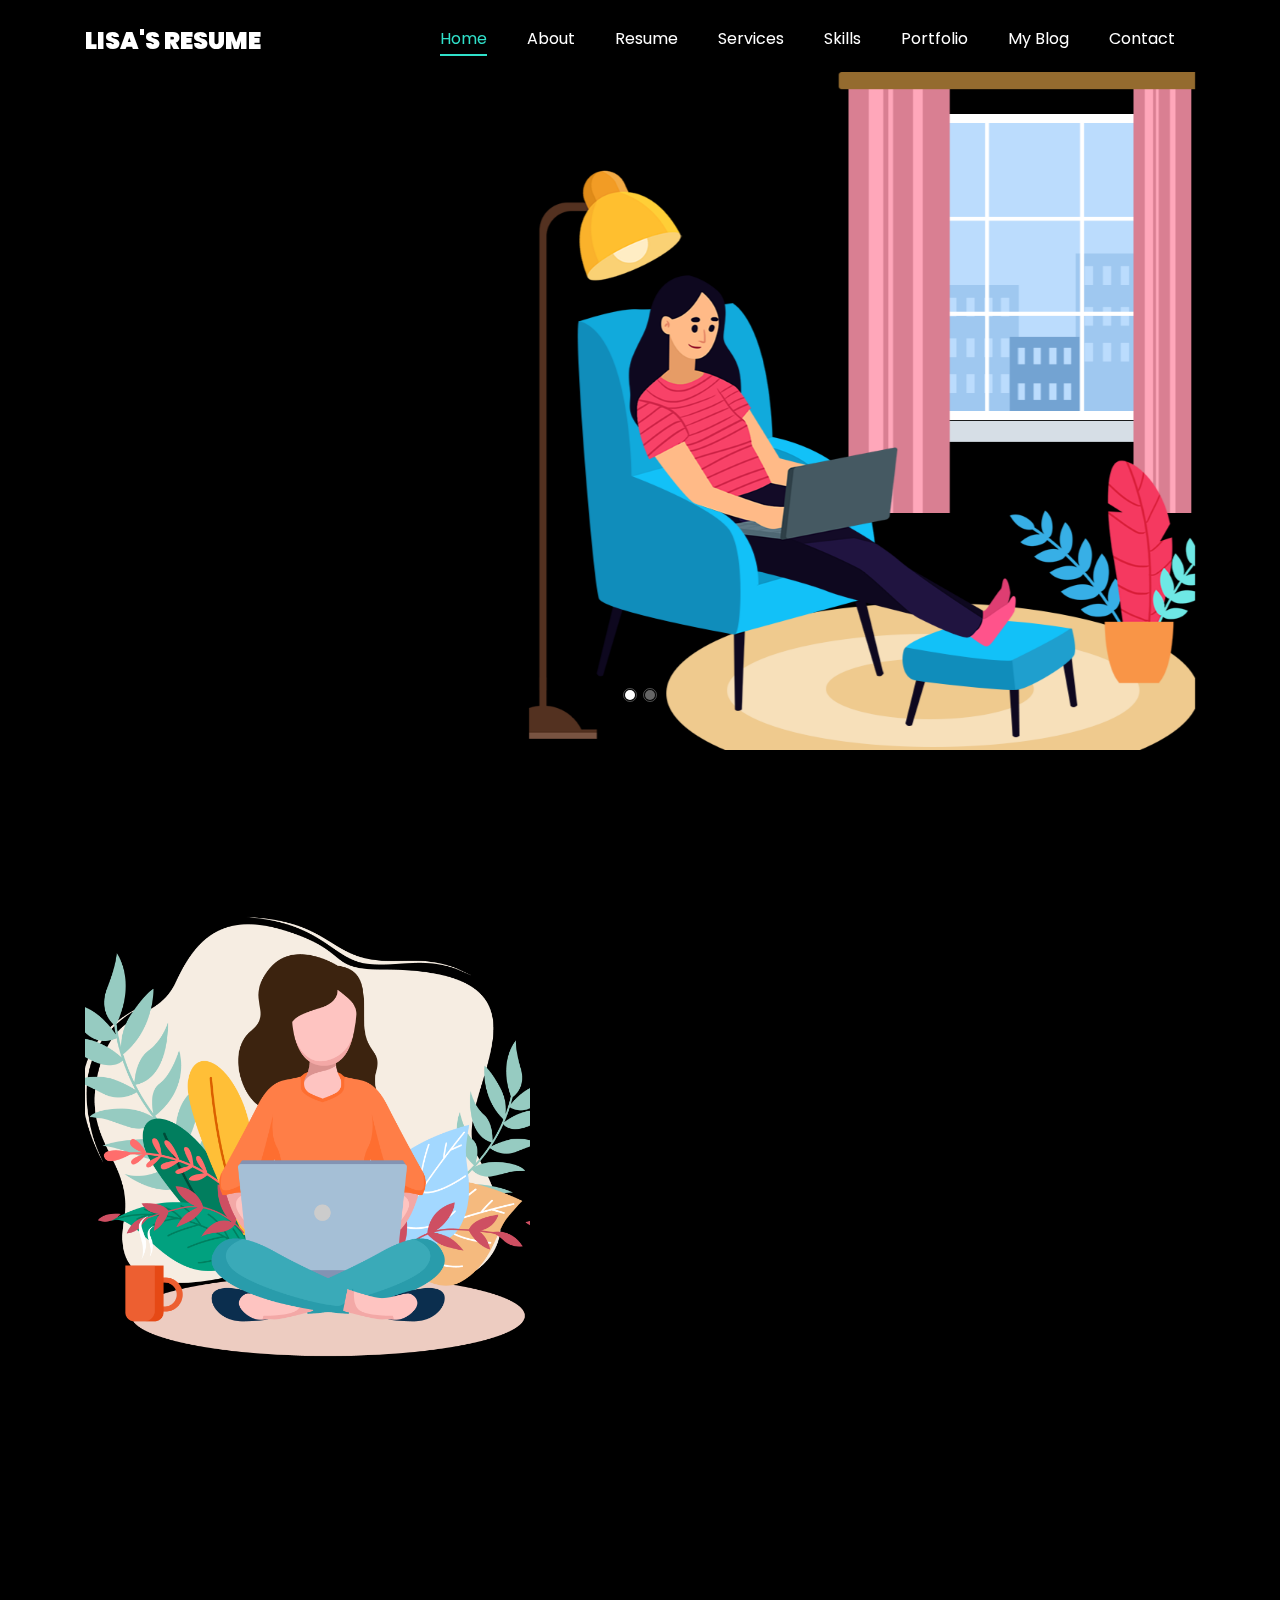
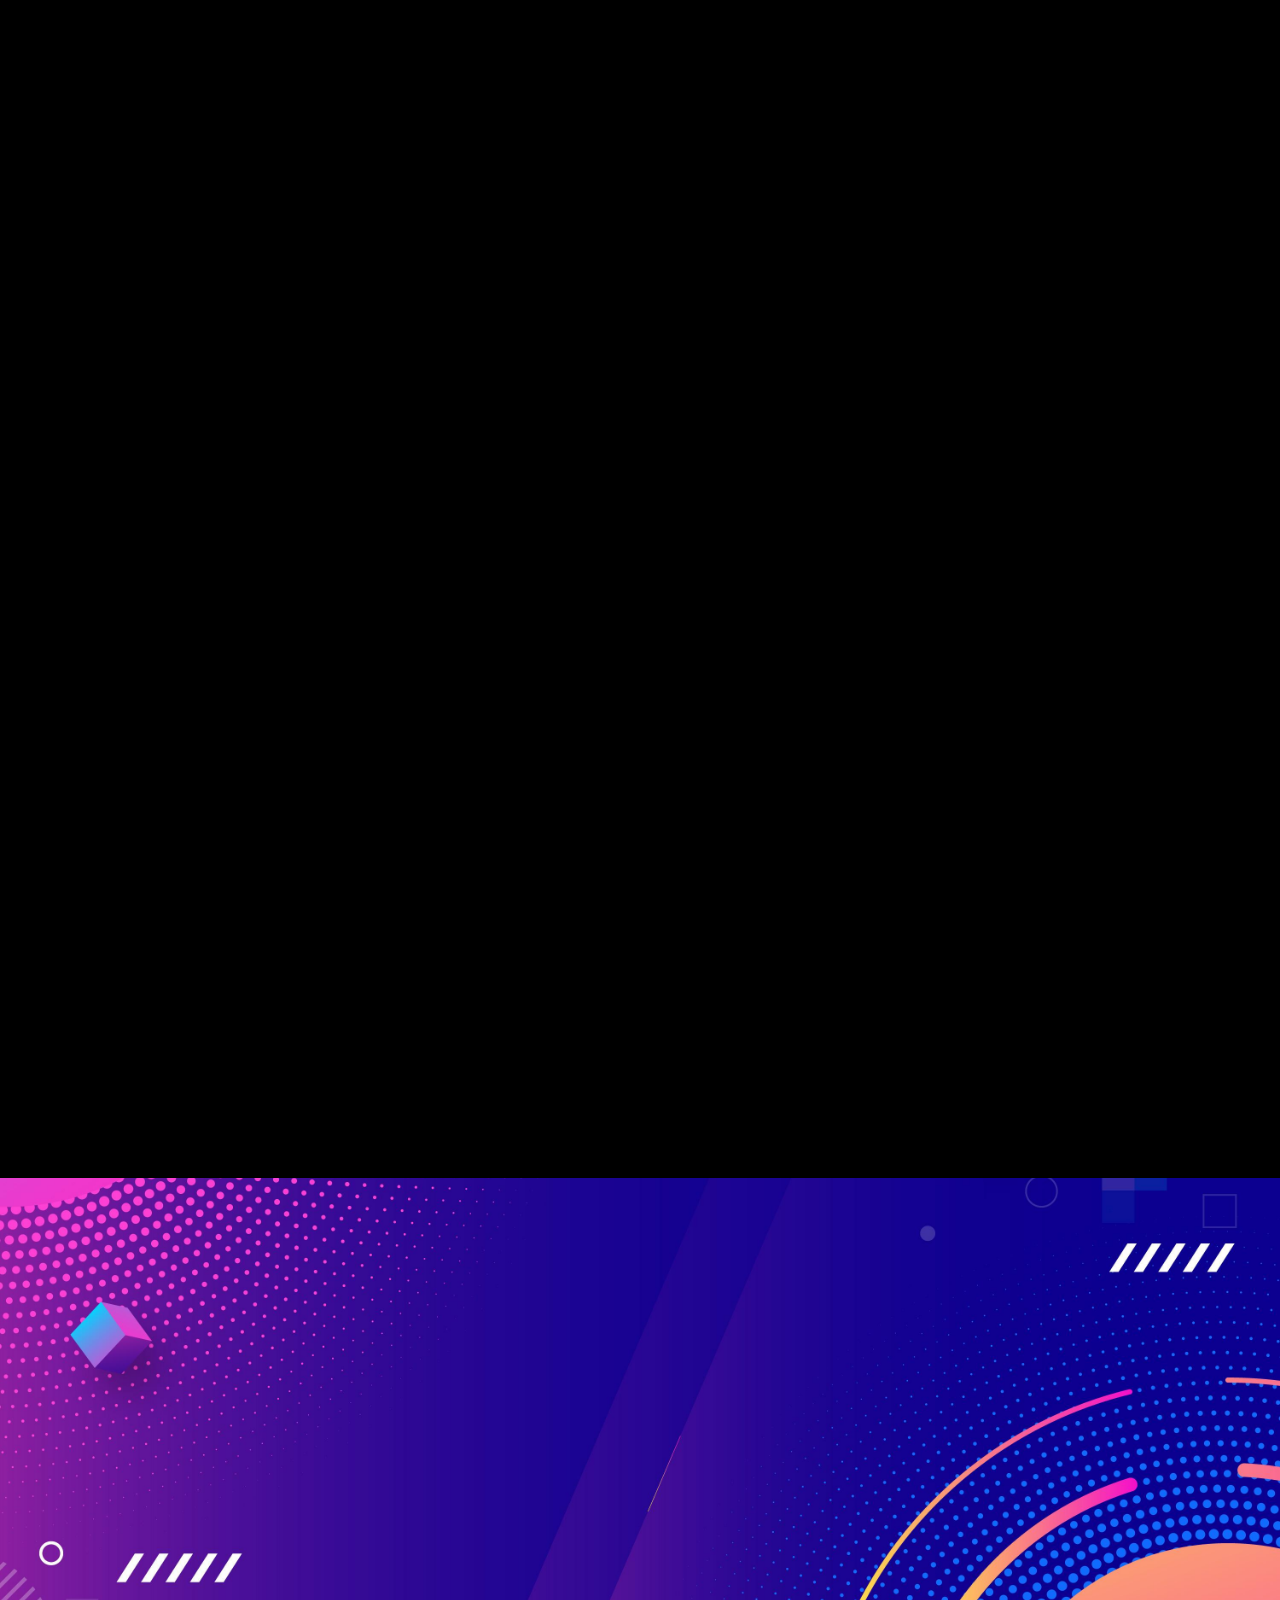
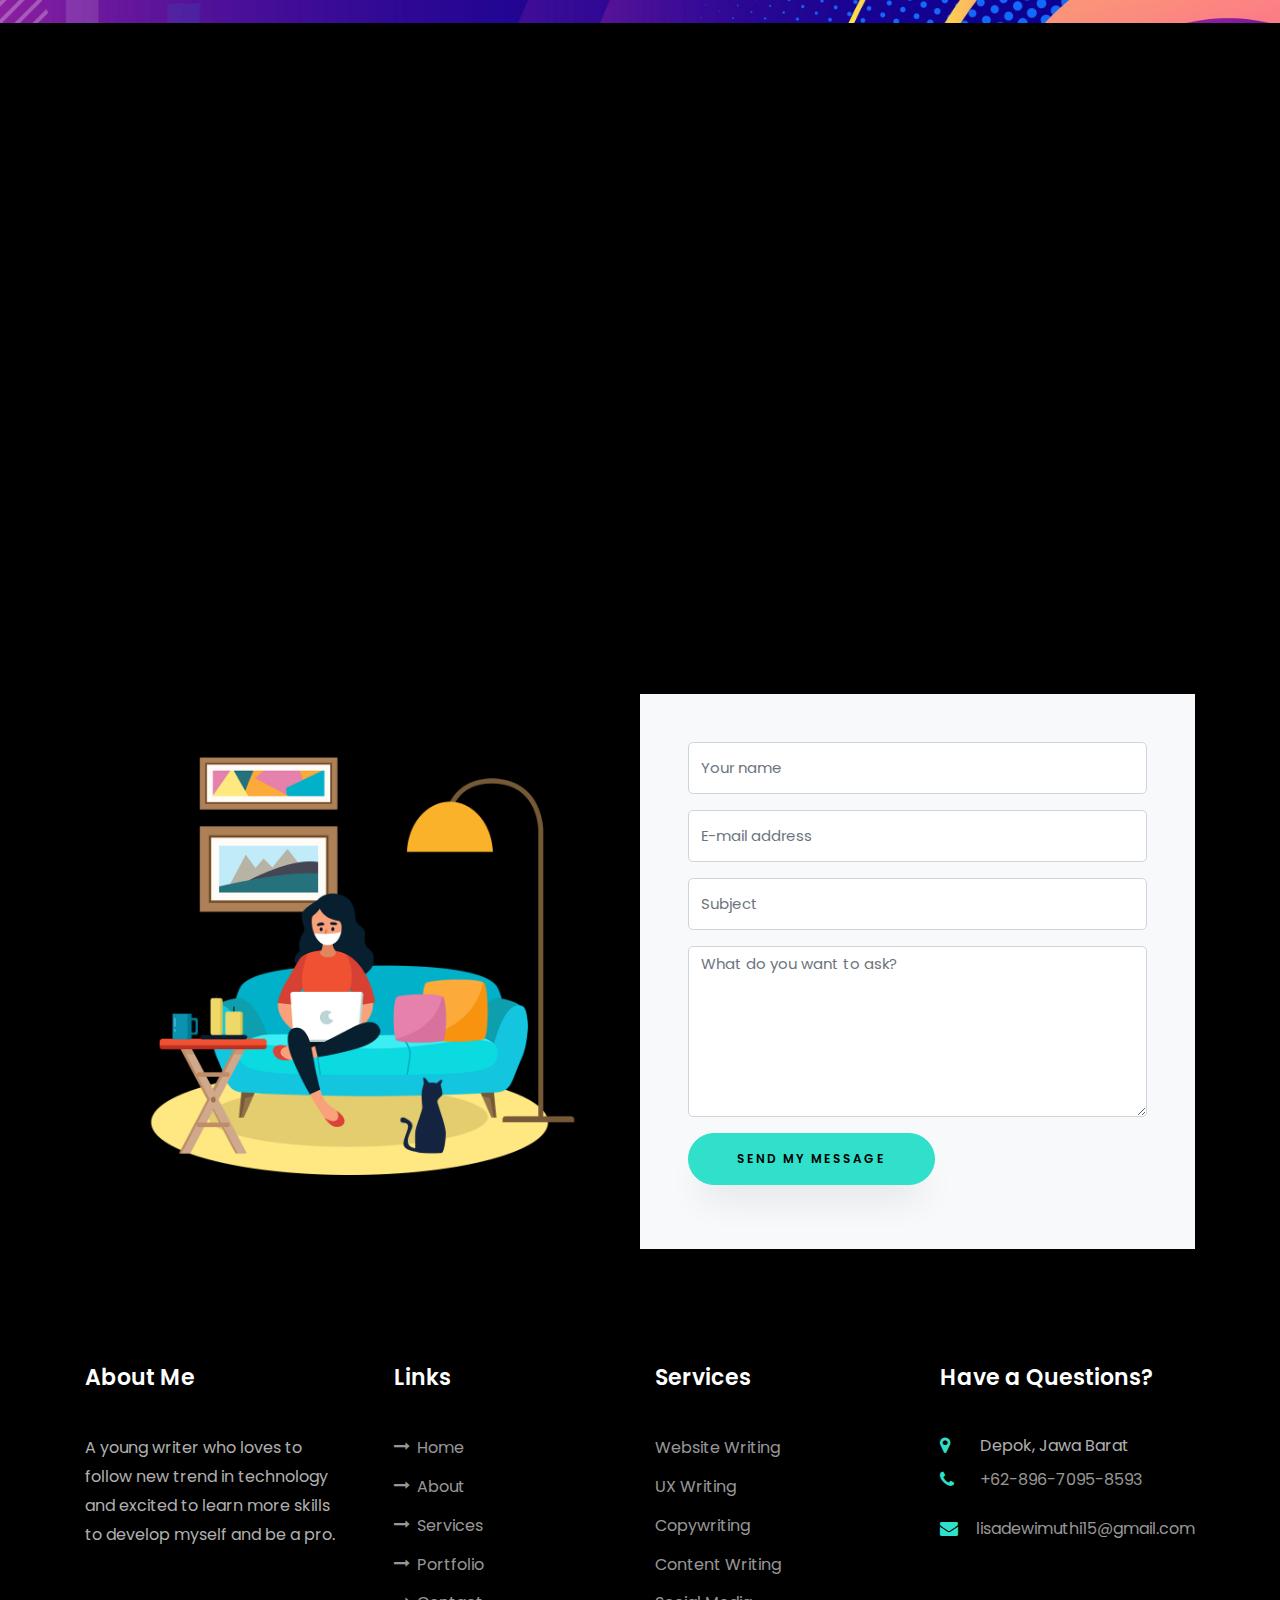
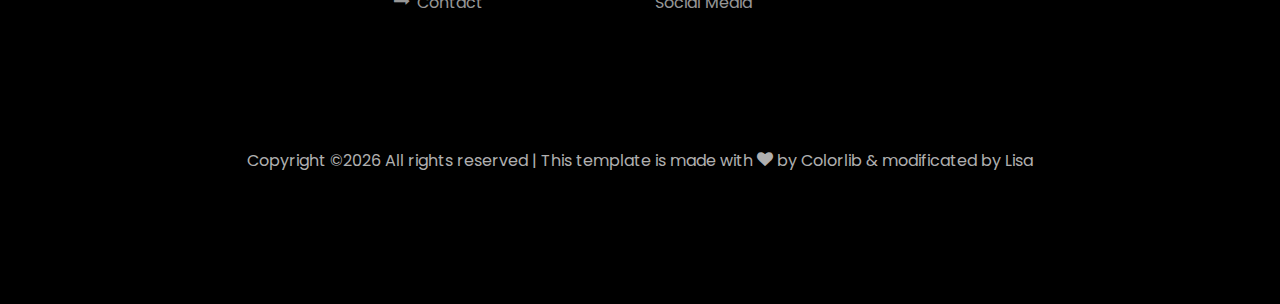
==== commit 699b3d2c: "Update index.html" ====
--- a/index.html
+++ b/index.html
@@ -8,20 +8,20 @@
 
     <link href="https://fonts.googleapis.com/css?family=Poppins:100,200,300,400,500,600,700,800,900" rel="stylesheet">
 
-    <link rel="stylesheet" href="open-iconic-bootstrap.min.css">
-    <link rel="stylesheet" href="animate.css">
-
-    <link rel="stylesheet" href="owl.carousel.min.css">
-    <link rel="stylesheet" href="owl.theme.default.min.css">
-    <link rel="stylesheet" href="magnific-popup.css">
-
-    <link rel="stylesheet" href="aos.css">
-
-    <link rel="stylesheet" href="ionicons.min.css">
-
-    <link rel="stylesheet" href="flaticon.css">
-    <link rel="stylesheet" href="icomoon.css">
-    <link rel="stylesheet" href="style.css">
+    <link rel="stylesheet" href="css/open-iconic-bootstrap.min.css">
+    <link rel="stylesheet" href="css/animate.css">
+
+    <link rel="stylesheet" href="css/owl.carousel.min.css">
+    <link rel="stylesheet" href="css/owl.theme.default.min.css">
+    <link rel="stylesheet" href="css/magnific-popup.css">
+
+    <link rel="stylesheet" href="css/aos.css">
+
+    <link rel="stylesheet" href="css/ionicons.min.css">
+
+    <link rel="stylesheet" href="css/flaticon.css">
+    <link rel="stylesheet" href="css/icomoon.css">
+    <link rel="stylesheet" href="css/style.css">
   </head>
   <body data-spy="scroll" data-target=".site-navbar-target" data-offset="300">
 
@@ -61,7 +61,7 @@
 		          		<span class="subheading">Hello!</span>
 			            <h1 class="mb-4 mt-3">I'm <span>Lisa Dewi Dzakiyah Muthi</span></h1>
 			            <h2 class="mb-4">A Writer</h2>
-			            <p><a href="#contact-section" class="btn btn-primary py-3 px-4">Hire Lisa</a> <a href="#projects-section" class="btn btn-white btn-outline-white py-3 px-4">Lisa's works</a></p>
+			            <p><a href="#contact-section" class="btn btn-primary py-3 px-4">Hire Lisa</a> <a href="#portfolio-section" class="btn btn-white btn-outline-white py-3 px-4">Lisa's works</a></p>
 		            </div>
 		          </div>
 	        	</div>
@@ -79,7 +79,7 @@
 		          	<div class="text">
 		          		<span class="subheading">Hello!</span>
 			            <h1 class="mb-4 mt-3">I'm a <span>Writer</span> based in Depok</h1>
-			            <p><a href="#contact-section" class="btn btn-primary py-3 px-4">Hire Lisa</a> <a href="#projects-section" class="btn btn-white btn-outline-white py-3 px-4">Lisa's works</a></p>
+			            <p><a href="#contact-section" class="btn btn-primary py-3 px-4">Hire Lisa</a> <a href="#portfolio-section" class="btn btn-white btn-outline-white py-3 px-4">Lisa's works</a></p>
 		            </div>
 		          </div>
 	        	</div>
@@ -116,7 +116,7 @@
 		        </div>
 	          <div class="counter-wrap ftco-animate d-flex mt-md-3">
               <div class="text">
-                <p><a href="#" class="btn btn-primary py-3 px-3">Download CV</a></p>
+                <p><a href="https://drive.google.com/file/d/1RYo4Z1JQ1i2EAExNbJSbWs42H38bRXiv/view?usp=sharing" class="btn btn-primary py-3 px-3">Download CV</a></p>
               </div>
 	          </div>
 	        </div>
@@ -148,7 +148,7 @@
     					<span class="date">2013 - 2016</span>
     					<h2>Junior High School</h2>
     					<span class="position">SMP Wira Buana</span>
-    					<p class="mt-4">I was graduate as the best student with high score awardee scholarship ( free school fee) 1 year. I was active as senior student council wushu, rohis, and paskibra which I gain many skill to implemented in high school just like the abilty to manage an event.</p>
+    					<p class="mt-4">I was graduate as the best student with high score awardee scholarship ( free school fee) 1 year. I was active as senior student council wushu, rohis, and paskibra which I gain many skill such as team work and managing events.</p>
     				</div>
     			</div>
       <h3 class="mb-4">Milestones</h3>
@@ -205,7 +205,7 @@
       </div>
     		<div class="row justify-content-center mt-5">
     			<div class="col-md-6 text-center ftco-animate">
-    				<p><a href="#" class="btn btn-primary py-4 px-5">Download CV</a></p>
+    				<p><a href="https://drive.google.com/file/d/1RYo4Z1JQ1i2EAExNbJSbWs42H38bRXiv/view?usp=sharing" class="btn btn-primary py-4 px-5">Download CV</a></p>
     			</div>
     		</div>
     	</div>
@@ -310,7 +310,7 @@
 					</div>
 					<div class="col-md-6 animate-box">
 						<div class="progress-wrap ftco-animate">
-							<h3>Google Suits</h3>
+							<h3>Google Suite</h3>
 							<div class="progress">
 							 	<div class="progress-bar color-2" role="progressbar" aria-valuenow="100"
 							  	aria-valuemin="0" aria-valuemax="100" style="width:100%">
@@ -523,7 +523,7 @@
           <div class="col-md-7 heading-section text-center ftco-animate">
             <h1 class="big big-2">Contact</h1>
             <h2 class="mb-4">Contact Me</h2>
-		<p>I open for new opportunity, feel free to contact me through email or call</p>
+            <p>I open for new opportunity, feel free to contact me through email or call</p>
           </div>
         </div>
 
--- a/css/flaticon.css
+++ b/css/flaticon.css
@@ -0,0 +1,45 @@
+	/*
+  	Flaticon icon font: Flaticon
+  	Creation date: 04/01/2019 13:45
+  	*/
+
+
+@font-face {
+  font-family: "Flaticon";
+  src: url("../fonts/flaticon/font/Flaticon.eot");
+  src: url("../fonts/flaticon/font/Flaticon.eot?#iefix") format("embedded-opentype"),
+       url("../fonts/flaticon/font/Flaticon.woff") format("woff"),
+       url("../fonts/flaticon/font/Flaticon.ttf") format("truetype"),
+       url("../fonts/flaticon/font/Flaticon.svg#Flaticon") format("svg");
+  font-weight: normal;
+  font-style: normal;
+}
+
+@media screen and (-webkit-min-device-pixel-ratio:0) {
+  @font-face {
+    font-family: "Flaticon";
+    src: url("../fonts/flaticon/font/Flaticon.svg#Flaticon") format("svg");
+  }
+}
+
+[class^="flaticon-"]:before, [class*=" flaticon-"]:before,
+[class^="flaticon-"]:after, [class*=" flaticon-"]:after {   
+  font-family: Flaticon;
+  font-style: normal;
+  font-weight: normal;
+  font-variant: normal;
+  text-transform: none;
+  line-height: 1;
+
+  /* Better Font Rendering =========== */
+  -webkit-font-smoothing: antialiased;
+  -moz-osx-font-smoothing: grayscale;
+}
+
+.flaticon-ideas:before { content: "\f100"; }
+.flaticon-flasks:before { content: "\f101"; }
+.flaticon-analysis:before { content: "\f102"; }
+.flaticon-ux-design:before { content: "\f103"; }
+.flaticon-web-design:before { content: "\f104"; }
+.flaticon-idea:before { content: "\f105"; }
+.flaticon-innovation:before { content: "\f106"; }--- a/css/icomoon.css
+++ b/css/icomoon.css
@@ -0,0 +1,4925 @@
+@font-face {
+  font-family: 'icomoon';
+  src:  url('../fonts/icomoon/icomoon.eot?6tt51o');
+  src:  url('../fonts/icomoon/icomoon.eot?6tt51o#iefix') format('embedded-opentype'),
+    url('../fonts/icomoon/icomoon.ttf?6tt51o') format('truetype'),
+    url('../fonts/icomoon/icomoon.woff?6tt51o') format('woff'),
+    url('../fonts/icomoon/icomoon.svg?6tt51o#icomoon') format('svg');
+  font-weight: normal;
+  font-style: normal;
+}
+
+[class^="icon-"], [class*=" icon-"] {
+  /* use !important to prevent issues with browser extensions that change fonts */
+  font-family: 'icomoon' !important;
+  speak: none;
+  font-style: normal;
+  font-weight: normal;
+  font-variant: normal;
+  text-transform: none;
+  line-height: 1;
+
+  /* Better Font Rendering =========== */
+  -webkit-font-smoothing: antialiased;
+  -moz-osx-font-smoothing: grayscale;
+}
+
+.icon-asterisk:before {
+  content: "\f069";
+}
+.icon-plus:before {
+  content: "\f067";
+}
+.icon-question:before {
+  content: "\f128";
+}
+.icon-minus:before {
+  content: "\f068";
+}
+.icon-glass:before {
+  content: "\f000";
+}
+.icon-music:before {
+  content: "\f001";
+}
+.icon-search:before {
+  content: "\f002";
+  color: #30E0CA;
+}
+.icon-envelope-o:before {
+  content: "\f003";
+}
+.icon-heart:before {
+  content: "\f004";
+}
+.icon-star:before {
+  content: "\f005";
+}
+.icon-star-o:before {
+  content: "\f006";
+}
+.icon-user:before {
+  content: "\f007";
+}
+.icon-film:before {
+  content: "\f008";
+}
+.icon-th-large:before {
+  content: "\f009";
+}
+.icon-th:before {
+  content: "\f00a";
+}
+.icon-th-list:before {
+  content: "\f00b";
+}
+.icon-check:before {
+  content: "\f00c";
+}
+.icon-close:before {
+  content: "\f00d";
+}
+.icon-remove:before {
+  content: "\f00d";
+}
+.icon-times:before {
+  content: "\f00d";
+}
+.icon-search-plus:before {
+  content: "\f00e";
+}
+.icon-search-minus:before {
+  content: "\f010";
+}
+.icon-power-off:before {
+  content: "\f011";
+}
+.icon-signal:before {
+  content: "\f012";
+}
+.icon-cog:before {
+  content: "\f013";
+}
+.icon-gear:before {
+  content: "\f013";
+}
+.icon-trash-o:before {
+  content: "\f014";
+}
+.icon-home:before {
+  content: "\f015";
+}
+.icon-file-o:before {
+  content: "\f016";
+}
+.icon-clock-o:before {
+  content: "\f017";
+}
+.icon-road:before {
+  content: "\f018";
+}
+.icon-download:before {
+  content: "\f019";
+}
+.icon-arrow-circle-o-down:before {
+  content: "\f01a";
+}
+.icon-arrow-circle-o-up:before {
+  content: "\f01b";
+}
+.icon-inbox:before {
+  content: "\f01c";
+}
+.icon-play-circle-o:before {
+  content: "\f01d";
+}
+.icon-repeat:before {
+  content: "\f01e";
+}
+.icon-rotate-right:before {
+  content: "\f01e";
+}
+.icon-refresh:before {
+  content: "\f021";
+}
+.icon-list-alt:before {
+  content: "\f022";
+}
+.icon-lock:before {
+  content: "\f023";
+}
+.icon-flag:before {
+  content: "\f024";
+}
+.icon-headphones:before {
+  content: "\f025";
+}
+.icon-volume-off:before {
+  content: "\f026";
+}
+.icon-volume-down:before {
+  content: "\f027";
+}
+.icon-volume-up:before {
+  content: "\f028";
+}
+.icon-qrcode:before {
+  content: "\f029";
+}
+.icon-barcode:before {
+  content: "\f02a";
+}
+.icon-tag:before {
+  content: "\f02b";
+}
+.icon-tags:before {
+  content: "\f02c";
+}
+.icon-book:before {
+  content: "\f02d";
+}
+.icon-bookmark:before {
+  content: "\f02e";
+}
+.icon-print:before {
+  content: "\f02f";
+}
+.icon-camera:before {
+  content: "\f030";
+}
+.icon-font:before {
+  content: "\f031";
+}
+.icon-bold:before {
+  content: "\f032";
+}
+.icon-italic:before {
+  content: "\f033";
+}
+.icon-text-height:before {
+  content: "\f034";
+}
+.icon-text-width:before {
+  content: "\f035";
+}
+.icon-align-left:before {
+  content: "\f036";
+}
+.icon-align-center:before {
+  content: "\f037";
+}
+.icon-align-right:before {
+  content: "\f038";
+}
+.icon-align-justify:before {
+  content: "\f039";
+}
+.icon-list:before {
+  content: "\f03a";
+}
+.icon-dedent:before {
+  content: "\f03b";
+}
+.icon-outdent:before {
+  content: "\f03b";
+}
+.icon-indent:before {
+  content: "\f03c";
+}
+.icon-video-camera:before {
+  content: "\f03d";
+}
+.icon-image:before {
+  content: "\f03e";
+}
+.icon-photo:before {
+  content: "\f03e";
+}
+.icon-picture-o:before {
+  content: "\f03e";
+}
+.icon-pencil:before {
+  content: "\f040";
+}
+.icon-map-marker:before {
+  content: "\f041";
+  color: #30E0CA;
+}
+.icon-adjust:before {
+  content: "\f042";
+}
+.icon-tint:before {
+  content: "\f043";
+}
+.icon-edit:before {
+  content: "\f044";
+}
+.icon-pencil-square-o:before {
+  content: "\f044";
+}
+.icon-share-square-o:before {
+  content: "\f045";
+}
+.icon-check-square-o:before {
+  content: "\f046";
+}
+.icon-arrows:before {
+  content: "\f047";
+}
+.icon-step-backward:before {
+  content: "\f048";
+}
+.icon-fast-backward:before {
+  content: "\f049";
+}
+.icon-backward:before {
+  content: "\f04a";
+}
+.icon-play:before {
+  content: "\f04b";
+}
+.icon-pause:before {
+  content: "\f04c";
+}
+.icon-stop:before {
+  content: "\f04d";
+}
+.icon-forward:before {
+  content: "\f04e";
+}
+.icon-fast-forward:before {
+  content: "\f050";
+}
+.icon-step-forward:before {
+  content: "\f051";
+}
+.icon-eject:before {
+  content: "\f052";
+}
+.icon-chevron-left:before {
+  content: "\f053";
+}
+.icon-chevron-right:before {
+  content: "\f054";
+}
+.icon-plus-circle:before {
+  content: "\f055";
+}
+.icon-minus-circle:before {
+  content: "\f056";
+}
+.icon-times-circle:before {
+  content: "\f057";
+}
+.icon-check-circle:before {
+  content: "\f058";
+}
+.icon-question-circle:before {
+  content: "\f059";
+}
+.icon-info-circle:before {
+  content: "\f05a";
+}
+.icon-crosshairs:before {
+  content: "\f05b";
+}
+.icon-times-circle-o:before {
+  content: "\f05c";
+}
+.icon-check-circle-o:before {
+  content: "\f05d";
+}
+.icon-ban:before {
+  content: "\f05e";
+}
+.icon-arrow-left:before {
+  content: "\f060";
+}
+.icon-arrow-right:before {
+  content: "\f061";
+}
+.icon-arrow-up:before {
+  content: "\f062";
+}
+.icon-arrow-down:before {
+  content: "\f063";
+}
+.icon-mail-forward:before {
+  content: "\f064";
+}
+.icon-share:before {
+  content: "\f064";
+}
+.icon-expand:before {
+  content: "\f065";
+}
+.icon-compress:before {
+  content: "\f066";
+}
+.icon-exclamation-circle:before {
+  content: "\f06a";
+}
+.icon-gift:before {
+  content: "\f06b";
+}
+.icon-leaf:before {
+  content: "\f06c";
+}
+.icon-fire:before {
+  content: "\f06d";
+}
+.icon-eye:before {
+  content: "\f06e";
+}
+.icon-eye-slash:before {
+  content: "\f070";
+}
+.icon-exclamation-triangle:before {
+  content: "\f071";
+}
+.icon-warning:before {
+  content: "\f071";
+}
+.icon-plane:before {
+  content: "\f072";
+}
+.icon-calendar:before {
+  content: "\f073";
+}
+.icon-random:before {
+  content: "\f074";
+}
+.icon-comment:before {
+  content: "\f075";
+}
+.icon-magnet:before {
+  content: "\f076";
+}
+.icon-chevron-up:before {
+  content: "\f077";
+}
+.icon-chevron-down:before {
+  content: "\f078";
+}
+.icon-retweet:before {
+  content: "\f079";
+}
+.icon-shopping-cart:before {
+  content: "\f07a";
+}
+.icon-folder:before {
+  content: "\f07b";
+}
+.icon-folder-open:before {
+  content: "\f07c";
+}
+.icon-arrows-v:before {
+  content: "\f07d";
+}
+.icon-arrows-h:before {
+  content: "\f07e";
+}
+.icon-bar-chart:before {
+  content: "\f080";
+}
+.icon-bar-chart-o:before {
+  content: "\f080";
+}
+.icon-twitter-square:before {
+  content: "\f081";
+}
+.icon-facebook-square:before {
+  content: "\f082";
+}
+.icon-camera-retro:before {
+  content: "\f083";
+}
+.icon-key:before {
+  content: "\f084";
+}
+.icon-cogs:before {
+  content: "\f085";
+}
+.icon-gears:before {
+  content: "\f085";
+}
+.icon-comments:before {
+  content: "\f086";
+}
+.icon-thumbs-o-up:before {
+  content: "\f087";
+}
+.icon-thumbs-o-down:before {
+  content: "\f088";
+}
+.icon-star-half:before {
+  content: "\f089";
+}
+.icon-heart-o:before {
+  content: "\f08a";
+}
+.icon-sign-out:before {
+  content: "\f08b";
+}
+.icon-linkedin-square:before {
+  content: "\f08c";
+  color: #30E0CA;
+}
+.icon-thumb-tack:before {
+  content: "\f08d";
+}
+.icon-external-link:before {
+  content: "\f08e";
+}
+.icon-sign-in:before {
+  content: "\f090";
+}
+.icon-trophy:before {
+  content: "\f091";
+}
+.icon-github-square:before {
+  content: "\f092";
+}
+.icon-upload:before {
+  content: "\f093";
+}
+.icon-lemon-o:before {
+  content: "\f094";
+}
+.icon-phone:before {
+  content: "\f095";
+  color: #30E0CA;
+}
+.icon-square-o:before {
+  content: "\f096";
+}
+.icon-bookmark-o:before {
+  content: "\f097";
+}
+.icon-phone-square:before {
+  content: "\f098";
+}
+.icon-twitter:before {
+  content: "\f099";
+}
+.icon-facebook:before {
+  content: "\f09a";
+}
+.icon-facebook-f:before {
+  content: "\f09a";
+}
+.icon-github:before {
+  content: "\f09b";
+}
+.icon-unlock:before {
+  content: "\f09c";
+}
+.icon-credit-card:before {
+  content: "\f09d";
+}
+.icon-feed:before {
+  content: "\f09e";
+}
+.icon-rss:before {
+  content: "\f09e";
+}
+.icon-hdd-o:before {
+  content: "\f0a0";
+}
+.icon-bullhorn:before {
+  content: "\f0a1";
+}
+.icon-bell-o:before {
+  content: "\f0a2";
+}
+.icon-certificate:before {
+  content: "\f0a3";
+}
+.icon-hand-o-right:before {
+  content: "\f0a4";
+}
+.icon-hand-o-left:before {
+  content: "\f0a5";
+}
+.icon-hand-o-up:before {
+  content: "\f0a6";
+}
+.icon-hand-o-down:before {
+  content: "\f0a7";
+}
+.icon-arrow-circle-left:before {
+  content: "\f0a8";
+}
+.icon-arrow-circle-right:before {
+  content: "\f0a9";
+}
+.icon-arrow-circle-up:before {
+  content: "\f0aa";
+}
+.icon-arrow-circle-down:before {
+  content: "\f0ab";
+}
+.icon-globe:before {
+  content: "\f0ac";
+}
+.icon-wrench:before {
+  content: "\f0ad";
+}
+.icon-tasks:before {
+  content: "\f0ae";
+}
+.icon-filter:before {
+  content: "\f0b0";
+}
+.icon-briefcase:before {
+  content: "\f0b1";
+}
+.icon-arrows-alt:before {
+  content: "\f0b2";
+}
+.icon-group:before {
+  content: "\f0c0";
+}
+.icon-users:before {
+  content: "\f0c0";
+}
+.icon-chain:before {
+  content: "\f0c1";
+}
+.icon-link:before {
+  content: "\f0c1";
+}
+.icon-cloud:before {
+  content: "\f0c2";
+}
+.icon-flask:before {
+  content: "\f0c3";
+}
+.icon-cut:before {
+  content: "\f0c4";
+}
+.icon-scissors:before {
+  content: "\f0c4";
+}
+.icon-copy:before {
+  content: "\f0c5";
+}
+.icon-files-o:before {
+  content: "\f0c5";
+}
+.icon-paperclip:before {
+  content: "\f0c6";
+}
+.icon-floppy-o:before {
+  content: "\f0c7";
+}
+.icon-save:before {
+  content: "\f0c7";
+}
+.icon-square:before {
+  content: "\f0c8";
+}
+.icon-bars:before {
+  content: "\f0c9";
+}
+.icon-navicon:before {
+  content: "\f0c9";
+}
+.icon-reorder:before {
+  content: "\f0c9";
+}
+.icon-list-ul:before {
+  content: "\f0ca";
+}
+.icon-list-ol:before {
+  content: "\f0cb";
+}
+.icon-strikethrough:before {
+  content: "\f0cc";
+}
+.icon-underline:before {
+  content: "\f0cd";
+}
+.icon-table:before {
+  content: "\f0ce";
+}
+.icon-magic:before {
+  content: "\f0d0";
+}
+.icon-truck:before {
+  content: "\f0d1";
+}
+.icon-pinterest:before {
+  content: "\f0d2";
+}
+.icon-pinterest-square:before {
+  content: "\f0d3";
+}
+.icon-google-plus-square:before {
+  content: "\f0d4";
+}
+.icon-google-plus:before {
+  content: "\f0d5";
+}
+.icon-money:before {
+  content: "\f0d6";
+}
+.icon-caret-down:before {
+  content: "\f0d7";
+}
+.icon-caret-up:before {
+  content: "\f0d8";
+}
+.icon-caret-left:before {
+  content: "\f0d9";
+}
+.icon-caret-right:before {
+  content: "\f0da";
+}
+.icon-columns:before {
+  content: "\f0db";
+}
+.icon-sort:before {
+  content: "\f0dc";
+}
+.icon-unsorted:before {
+  content: "\f0dc";
+}
+.icon-sort-desc:before {
+  content: "\f0dd";
+}
+.icon-sort-down:before {
+  content: "\f0dd";
+}
+.icon-sort-asc:before {
+  content: "\f0de";
+}
+.icon-sort-up:before {
+  content: "\f0de";
+}
+.icon-envelope:before {
+  content: "\f0e0";
+  color: #30E0CA;
+}
+.icon-linkedin:before {
+  content: "\f0e1";
+  color: #30E0CA;
+}
+.icon-rotate-left:before {
+  content: "\f0e2";
+}
+.icon-undo:before {
+  content: "\f0e2";
+}
+.icon-gavel:before {
+  content: "\f0e3";
+}
+.icon-legal:before {
+  content: "\f0e3";
+}
+.icon-dashboard:before {
+  content: "\f0e4";
+}
+.icon-tachometer:before {
+  content: "\f0e4";
+}
+.icon-comment-o:before {
+  content: "\f0e5";
+}
+.icon-comments-o:before {
+  content: "\f0e6";
+}
+.icon-bolt:before {
+  content: "\f0e7";
+}
+.icon-flash:before {
+  content: "\f0e7";
+}
+.icon-sitemap:before {
+  content: "\f0e8";
+}
+.icon-umbrella:before {
+  content: "\f0e9";
+}
+.icon-clipboard:before {
+  content: "\f0ea";
+}
+.icon-paste:before {
+  content: "\f0ea";
+}
+.icon-lightbulb-o:before {
+  content: "\f0eb";
+}
+.icon-exchange:before {
+  content: "\f0ec";
+}
+.icon-cloud-download:before {
+  content: "\f0ed";
+}
+.icon-cloud-upload:before {
+  content: "\f0ee";
+}
+.icon-user-md:before {
+  content: "\f0f0";
+}
+.icon-stethoscope:before {
+  content: "\f0f1";
+}
+.icon-suitcase:before {
+  content: "\f0f2";
+}
+.icon-bell:before {
+  content: "\f0f3";
+}
+.icon-coffee:before {
+  content: "\f0f4";
+}
+.icon-cutlery:before {
+  content: "\f0f5";
+}
+.icon-file-text-o:before {
+  content: "\f0f6";
+}
+.icon-building-o:before {
+  content: "\f0f7";
+}
+.icon-hospital-o:before {
+  content: "\f0f8";
+}
+.icon-ambulance:before {
+  content: "\f0f9";
+}
+.icon-medkit:before {
+  content: "\f0fa";
+}
+.icon-fighter-jet:before {
+  content: "\f0fb";
+}
+.icon-beer:before {
+  content: "\f0fc";
+}
+.icon-h-square:before {
+  content: "\f0fd";
+}
+.icon-plus-square:before {
+  content: "\f0fe";
+}
+.icon-angle-double-left:before {
+  content: "\f100";
+}
+.icon-angle-double-right:before {
+  content: "\f101";
+}
+.icon-angle-double-up:before {
+  content: "\f102";
+}
+.icon-angle-double-down:before {
+  content: "\f103";
+}
+.icon-angle-left:before {
+  content: "\f104";
+}
+.icon-angle-right:before {
+  content: "\f105";
+}
+.icon-angle-up:before {
+  content: "\f106";
+}
+.icon-angle-down:before {
+  content: "\f107";
+}
+.icon-desktop:before {
+  content: "\f108";
+}
+.icon-laptop:before {
+  content: "\f109";
+}
+.icon-tablet:before {
+  content: "\f10a";
+}
+.icon-mobile:before {
+  content: "\f10b";
+}
+.icon-mobile-phone:before {
+  content: "\f10b";
+}
+.icon-circle-o:before {
+  content: "\f10c";
+}
+.icon-quote-left:before {
+  content: "\f10d";
+}
+.icon-quote-right:before {
+  content: "\f10e";
+}
+.icon-spinner:before {
+  content: "\f110";
+}
+.icon-circle:before {
+  content: "\f111";
+}
+.icon-mail-reply:before {
+  content: "\f112";
+}
+.icon-reply:before {
+  content: "\f112";
+}
+.icon-github-alt:before {
+  content: "\f113";
+}
+.icon-folder-o:before {
+  content: "\f114";
+}
+.icon-folder-open-o:before {
+  content: "\f115";
+}
+.icon-smile-o:before {
+  content: "\f118";
+}
+.icon-frown-o:before {
+  content: "\f119";
+}
+.icon-meh-o:before {
+  content: "\f11a";
+}
+.icon-gamepad:before {
+  content: "\f11b";
+}
+.icon-keyboard-o:before {
+  content: "\f11c";
+}
+.icon-flag-o:before {
+  content: "\f11d";
+}
+.icon-flag-checkered:before {
+  content: "\f11e";
+}
+.icon-terminal:before {
+  content: "\f120";
+}
+.icon-code:before {
+  content: "\f121";
+}
+.icon-mail-reply-all:before {
+  content: "\f122";
+}
+.icon-reply-all:before {
+  content: "\f122";
+}
+.icon-star-half-empty:before {
+  content: "\f123";
+}
+.icon-star-half-full:before {
+  content: "\f123";
+}
+.icon-star-half-o:before {
+  content: "\f123";
+}
+.icon-location-arrow:before {
+  content: "\f124";
+}
+.icon-crop:before {
+  content: "\f125";
+}
+.icon-code-fork:before {
+  content: "\f126";
+}
+.icon-chain-broken:before {
+  content: "\f127";
+}
+.icon-unlink:before {
+  content: "\f127";
+}
+.icon-info:before {
+  content: "\f129";
+}
+.icon-exclamation:before {
+  content: "\f12a";
+}
+.icon-superscript:before {
+  content: "\f12b";
+}
+.icon-subscript:before {
+  content: "\f12c";
+}
+.icon-eraser:before {
+  content: "\f12d";
+}
+.icon-puzzle-piece:before {
+  content: "\f12e";
+}
+.icon-microphone:before {
+  content: "\f130";
+}
+.icon-microphone-slash:before {
+  content: "\f131";
+}
+.icon-shield:before {
+  content: "\f132";
+}
+.icon-calendar-o:before {
+  content: "\f133";
+}
+.icon-fire-extinguisher:before {
+  content: "\f134";
+}
+.icon-rocket:before {
+  content: "\f135";
+}
+.icon-maxcdn:before {
+  content: "\f136";
+}
+.icon-chevron-circle-left:before {
+  content: "\f137";
+}
+.icon-chevron-circle-right:before {
+  content: "\f138";
+}
+.icon-chevron-circle-up:before {
+  content: "\f139";
+}
+.icon-chevron-circle-down:before {
+  content: "\f13a";
+}
+.icon-html5:before {
+  content: "\f13b";
+}
+.icon-css3:before {
+  content: "\f13c";
+}
+.icon-anchor:before {
+  content: "\f13d";
+}
+.icon-unlock-alt:before {
+  content: "\f13e";
+}
+.icon-bullseye:before {
+  content: "\f140";
+}
+.icon-ellipsis-h:before {
+  content: "\f141";
+}
+.icon-ellipsis-v:before {
+  content: "\f142";
+}
+.icon-rss-square:before {
+  content: "\f143";
+}
+.icon-play-circle:before {
+  content: "\f144";
+}
+.icon-ticket:before {
+  content: "\f145";
+}
+.icon-minus-square:before {
+  content: "\f146";
+}
+.icon-minus-square-o:before {
+  content: "\f147";
+}
+.icon-level-up:before {
+  content: "\f148";
+}
+.icon-level-down:before {
+  content: "\f149";
+}
+.icon-check-square:before {
+  content: "\f14a";
+}
+.icon-pencil-square:before {
+  content: "\f14b";
+}
+.icon-external-link-square:before {
+  content: "\f14c";
+}
+.icon-share-square:before {
+  content: "\f14d";
+}
+.icon-compass:before {
+  content: "\f14e";
+}
+.icon-caret-square-o-down:before {
+  content: "\f150";
+}
+.icon-toggle-down:before {
+  content: "\f150";
+}
+.icon-caret-square-o-up:before {
+  content: "\f151";
+}
+.icon-toggle-up:before {
+  content: "\f151";
+}
+.icon-caret-square-o-right:before {
+  content: "\f152";
+}
+.icon-toggle-right:before {
+  content: "\f152";
+}
+.icon-eur:before {
+  content: "\f153";
+}
+.icon-euro:before {
+  content: "\f153";
+}
+.icon-gbp:before {
+  content: "\f154";
+}
+.icon-dollar:before {
+  content: "\f155";
+}
+.icon-usd:before {
+  content: "\f155";
+}
+.icon-inr:before {
+  content: "\f156";
+}
+.icon-rupee:before {
+  content: "\f156";
+}
+.icon-cny:before {
+  content: "\f157";
+}
+.icon-jpy:before {
+  content: "\f157";
+}
+.icon-rmb:before {
+  content: "\f157";
+}
+.icon-yen:before {
+  content: "\f157";
+}
+.icon-rouble:before {
+  content: "\f158";
+}
+.icon-rub:before {
+  content: "\f158";
+}
+.icon-ruble:before {
+  content: "\f158";
+}
+.icon-krw:before {
+  content: "\f159";
+}
+.icon-won:before {
+  content: "\f159";
+}
+.icon-bitcoin:before {
+  content: "\f15a";
+}
+.icon-btc:before {
+  content: "\f15a";
+}
+.icon-file:before {
+  content: "\f15b";
+}
+.icon-file-text:before {
+  content: "\f15c";
+}
+.icon-sort-alpha-asc:before {
+  content: "\f15d";
+}
+.icon-sort-alpha-desc:before {
+  content: "\f15e";
+}
+.icon-sort-amount-asc:before {
+  content: "\f160";
+}
+.icon-sort-amount-desc:before {
+  content: "\f161";
+}
+.icon-sort-numeric-asc:before {
+  content: "\f162";
+}
+.icon-sort-numeric-desc:before {
+  content: "\f163";
+}
+.icon-thumbs-up:before {
+  content: "\f164";
+}
+.icon-thumbs-down:before {
+  content: "\f165";
+}
+.icon-youtube-square:before {
+  content: "\f166";
+}
+.icon-youtube:before {
+  content: "\f167";
+}
+.icon-xing:before {
+  content: "\f168";
+}
+.icon-xing-square:before {
+  content: "\f169";
+}
+.icon-youtube-play:before {
+  content: "\f16a";
+}
+.icon-dropbox:before {
+  content: "\f16b";
+}
+.icon-stack-overflow:before {
+  content: "\f16c";
+}
+.icon-instagram:before {
+  content: "\f16d";
+}
+.icon-flickr:before {
+  content: "\f16e";
+}
+.icon-adn:before {
+  content: "\f170";
+}
+.icon-bitbucket:before {
+  content: "\f171";
+}
+.icon-bitbucket-square:before {
+  content: "\f172";
+}
+.icon-tumblr:before {
+  content: "\f173";
+}
+.icon-tumblr-square:before {
+  content: "\f174";
+}
+.icon-long-arrow-down:before {
+  content: "\f175";
+}
+.icon-long-arrow-up:before {
+  content: "\f176";
+}
+.icon-long-arrow-left:before {
+  content: "\f177";
+}
+.icon-long-arrow-right:before {
+  content: "\f178";
+}
+.icon-apple:before {
+  content: "\f179";
+}
+.icon-windows:before {
+  content: "\f17a";
+}
+.icon-android:before {
+  content: "\f17b";
+}
+.icon-linux:before {
+  content: "\f17c";
+}
+.icon-dribbble:before {
+  content: "\f17d";
+}
+.icon-skype:before {
+  content: "\f17e";
+}
+.icon-foursquare:before {
+  content: "\f180";
+}
+.icon-trello:before {
+  content: "\f181";
+}
+.icon-female:before {
+  content: "\f182";
+}
+.icon-male:before {
+  content: "\f183";
+}
+.icon-gittip:before {
+  content: "\f184";
+}
+.icon-gratipay:before {
+  content: "\f184";
+}
+.icon-sun-o:before {
+  content: "\f185";
+}
+.icon-moon-o:before {
+  content: "\f186";
+}
+.icon-archive:before {
+  content: "\f187";
+}
+.icon-bug:before {
+  content: "\f188";
+}
+.icon-vk:before {
+  content: "\f189";
+}
+.icon-weibo:before {
+  content: "\f18a";
+}
+.icon-renren:before {
+  content: "\f18b";
+}
+.icon-pagelines:before {
+  content: "\f18c";
+}
+.icon-stack-exchange:before {
+  content: "\f18d";
+}
+.icon-arrow-circle-o-right:before {
+  content: "\f18e";
+}
+.icon-arrow-circle-o-left:before {
+  content: "\f190";
+}
+.icon-caret-square-o-left:before {
+  content: "\f191";
+}
+.icon-toggle-left:before {
+  content: "\f191";
+}
+.icon-dot-circle-o:before {
+  content: "\f192";
+}
+.icon-wheelchair:before {
+  content: "\f193";
+}
+.icon-vimeo-square:before {
+  content: "\f194";
+}
+.icon-try:before {
+  content: "\f195";
+}
+.icon-turkish-lira:before {
+  content: "\f195";
+}
+.icon-plus-square-o:before {
+  content: "\f196";
+}
+.icon-space-shuttle:before {
+  content: "\f197";
+}
+.icon-slack:before {
+  content: "\f198";
+}
+.icon-envelope-square:before {
+  content: "\f199";
+}
+.icon-wordpress:before {
+  content: "\f19a";
+}
+.icon-openid:before {
+  content: "\f19b";
+}
+.icon-bank:before {
+  content: "\f19c";
+}
+.icon-institution:before {
+  content: "\f19c";
+}
+.icon-university:before {
+  content: "\f19c";
+}
+.icon-graduation-cap:before {
+  content: "\f19d";
+}
+.icon-mortar-board:before {
+  content: "\f19d";
+}
+.icon-yahoo:before {
+  content: "\f19e";
+}
+.icon-google:before {
+  content: "\f1a0";
+}
+.icon-reddit:before {
+  content: "\f1a1";
+}
+.icon-reddit-square:before {
+  content: "\f1a2";
+}
+.icon-stumbleupon-circle:before {
+  content: "\f1a3";
+}
+.icon-stumbleupon:before {
+  content: "\f1a4";
+}
+.icon-delicious:before {
+  content: "\f1a5";
+}
+.icon-digg:before {
+  content: "\f1a6";
+}
+.icon-pied-piper-pp:before {
+  content: "\f1a7";
+}
+.icon-pied-piper-alt:before {
+  content: "\f1a8";
+}
+.icon-drupal:before {
+  content: "\f1a9";
+}
+.icon-joomla:before {
+  content: "\f1aa";
+}
+.icon-language:before {
+  content: "\f1ab";
+}
+.icon-fax:before {
+  content: "\f1ac";
+}
+.icon-building:before {
+  content: "\f1ad";
+}
+.icon-child:before {
+  content: "\f1ae";
+}
+.icon-paw:before {
+  content: "\f1b0";
+}
+.icon-spoon:before {
+  content: "\f1b1";
+}
+.icon-cube:before {
+  content: "\f1b2";
+}
+.icon-cubes:before {
+  content: "\f1b3";
+}
+.icon-behance:before {
+  content: "\f1b4";
+}
+.icon-behance-square:before {
+  content: "\f1b5";
+}
+.icon-steam:before {
+  content: "\f1b6";
+}
+.icon-steam-square:before {
+  content: "\f1b7";
+}
+.icon-recycle:before {
+  content: "\f1b8";
+}
+.icon-automobile:before {
+  content: "\f1b9";
+}
+.icon-car:before {
+  content: "\f1b9";
+}
+.icon-cab:before {
+  content: "\f1ba";
+}
+.icon-taxi:before {
+  content: "\f1ba";
+}
+.icon-tree:before {
+  content: "\f1bb";
+}
+.icon-spotify:before {
+  content: "\f1bc";
+}
+.icon-deviantart:before {
+  content: "\f1bd";
+}
+.icon-soundcloud:before {
+  content: "\f1be";
+}
+.icon-database:before {
+  content: "\f1c0";
+}
+.icon-file-pdf-o:before {
+  content: "\f1c1";
+}
+.icon-file-word-o:before {
+  content: "\f1c2";
+}
+.icon-file-excel-o:before {
+  content: "\f1c3";
+}
+.icon-file-powerpoint-o:before {
+  content: "\f1c4";
+}
+.icon-file-image-o:before {
+  content: "\f1c5";
+}
+.icon-file-photo-o:before {
+  content: "\f1c5";
+}
+.icon-file-picture-o:before {
+  content: "\f1c5";
+}
+.icon-file-archive-o:before {
+  content: "\f1c6";
+}
+.icon-file-zip-o:before {
+  content: "\f1c6";
+}
+.icon-file-audio-o:before {
+  content: "\f1c7";
+}
+.icon-file-sound-o:before {
+  content: "\f1c7";
+}
+.icon-file-movie-o:before {
+  content: "\f1c8";
+}
+.icon-file-video-o:before {
+  content: "\f1c8";
+}
+.icon-file-code-o:before {
+  content: "\f1c9";
+}
+.icon-vine:before {
+  content: "\f1ca";
+}
+.icon-codepen:before {
+  content: "\f1cb";
+}
+.icon-jsfiddle:before {
+  content: "\f1cc";
+}
+.icon-life-bouy:before {
+  content: "\f1cd";
+}
+.icon-life-buoy:before {
+  content: "\f1cd";
+}
+.icon-life-ring:before {
+  content: "\f1cd";
+}
+.icon-life-saver:before {
+  content: "\f1cd";
+}
+.icon-support:before {
+  content: "\f1cd";
+}
+.icon-circle-o-notch:before {
+  content: "\f1ce";
+}
+.icon-ra:before {
+  content: "\f1d0";
+}
+.icon-rebel:before {
+  content: "\f1d0";
+}
+.icon-resistance:before {
+  content: "\f1d0";
+}
+.icon-empire:before {
+  content: "\f1d1";
+}
+.icon-ge:before {
+  content: "\f1d1";
+}
+.icon-git-square:before {
+  content: "\f1d2";
+}
+.icon-git:before {
+  content: "\f1d3";
+}
+.icon-hacker-news:before {
+  content: "\f1d4";
+}
+.icon-y-combinator-square:before {
+  content: "\f1d4";
+}
+.icon-yc-square:before {
+  content: "\f1d4";
+}
+.icon-tencent-weibo:before {
+  content: "\f1d5";
+}
+.icon-qq:before {
+  content: "\f1d6";
+}
+.icon-wechat:before {
+  content: "\f1d7";
+}
+.icon-weixin:before {
+  content: "\f1d7";
+}
+.icon-paper-plane:before {
+  content: "\f1d8";
+}
+.icon-send:before {
+  content: "\f1d8";
+}
+.icon-paper-plane-o:before {
+  content: "\f1d9";
+}
+.icon-send-o:before {
+  content: "\f1d9";
+}
+.icon-history:before {
+  content: "\f1da";
+}
+.icon-circle-thin:before {
+  content: "\f1db";
+}
+.icon-header:before {
+  content: "\f1dc";
+}
+.icon-paragraph:before {
+  content: "\f1dd";
+}
+.icon-sliders:before {
+  content: "\f1de";
+}
+.icon-share-alt:before {
+  content: "\f1e0";
+}
+.icon-share-alt-square:before {
+  content: "\f1e1";
+}
+.icon-bomb:before {
+  content: "\f1e2";
+}
+.icon-futbol-o:before {
+  content: "\f1e3";
+}
+.icon-soccer-ball-o:before {
+  content: "\f1e3";
+}
+.icon-tty:before {
+  content: "\f1e4";
+}
+.icon-binoculars:before {
+  content: "\f1e5";
+}
+.icon-plug:before {
+  content: "\f1e6";
+}
+.icon-slideshare:before {
+  content: "\f1e7";
+}
+.icon-twitch:before {
+  content: "\f1e8";
+}
+.icon-yelp:before {
+  content: "\f1e9";
+}
+.icon-newspaper-o:before {
+  content: "\f1ea";
+}
+.icon-wifi:before {
+  content: "\f1eb";
+}
+.icon-calculator:before {
+  content: "\f1ec";
+}
+.icon-paypal:before {
+  content: "\f1ed";
+}
+.icon-google-wallet:before {
+  content: "\f1ee";
+}
+.icon-cc-visa:before {
+  content: "\f1f0";
+}
+.icon-cc-mastercard:before {
+  content: "\f1f1";
+}
+.icon-cc-discover:before {
+  content: "\f1f2";
+}
+.icon-cc-amex:before {
+  content: "\f1f3";
+}
+.icon-cc-paypal:before {
+  content: "\f1f4";
+}
+.icon-cc-stripe:before {
+  content: "\f1f5";
+}
+.icon-bell-slash:before {
+  content: "\f1f6";
+}
+.icon-bell-slash-o:before {
+  content: "\f1f7";
+}
+.icon-trash:before {
+  content: "\f1f8";
+}
+.icon-copyright:before {
+  content: "\f1f9";
+}
+.icon-at:before {
+  content: "\f1fa";
+}
+.icon-eyedropper:before {
+  content: "\f1fb";
+}
+.icon-paint-brush:before {
+  content: "\f1fc";
+}
+.icon-birthday-cake:before {
+  content: "\f1fd";
+}
+.icon-area-chart:before {
+  content: "\f1fe";
+}
+.icon-pie-chart:before {
+  content: "\f200";
+}
+.icon-line-chart:before {
+  content: "\f201";
+}
+.icon-lastfm:before {
+  content: "\f202";
+}
+.icon-lastfm-square:before {
+  content: "\f203";
+}
+.icon-toggle-off:before {
+  content: "\f204";
+}
+.icon-toggle-on:before {
+  content: "\f205";
+}
+.icon-bicycle:before {
+  content: "\f206";
+}
+.icon-bus:before {
+  content: "\f207";
+}
+.icon-ioxhost:before {
+  content: "\f208";
+}
+.icon-angellist:before {
+  content: "\f209";
+}
+.icon-cc:before {
+  content: "\f20a";
+}
+.icon-ils:before {
+  content: "\f20b";
+}
+.icon-shekel:before {
+  content: "\f20b";
+}
+.icon-sheqel:before {
+  content: "\f20b";
+}
+.icon-meanpath:before {
+  content: "\f20c";
+}
+.icon-buysellads:before {
+  content: "\f20d";
+}
+.icon-connectdevelop:before {
+  content: "\f20e";
+}
+.icon-dashcube:before {
+  content: "\f210";
+}
+.icon-forumbee:before {
+  content: "\f211";
+}
+.icon-leanpub:before {
+  content: "\f212";
+}
+.icon-sellsy:before {
+  content: "\f213";
+}
+.icon-shirtsinbulk:before {
+  content: "\f214";
+}
+.icon-simplybuilt:before {
+  content: "\f215";
+}
+.icon-skyatlas:before {
+  content: "\f216";
+}
+.icon-cart-plus:before {
+  content: "\f217";
+}
+.icon-cart-arrow-down:before {
+  content: "\f218";
+}
+.icon-diamond:before {
+  content: "\f219";
+}
+.icon-ship:before {
+  content: "\f21a";
+}
+.icon-user-secret:before {
+  content: "\f21b";
+}
+.icon-motorcycle:before {
+  content: "\f21c";
+}
+.icon-street-view:before {
+  content: "\f21d";
+}
+.icon-heartbeat:before {
+  content: "\f21e";
+}
+.icon-venus:before {
+  content: "\f221";
+}
+.icon-mars:before {
+  content: "\f222";
+}
+.icon-mercury:before {
+  content: "\f223";
+}
+.icon-intersex:before {
+  content: "\f224";
+}
+.icon-transgender:before {
+  content: "\f224";
+}
+.icon-transgender-alt:before {
+  content: "\f225";
+}
+.icon-venus-double:before {
+  content: "\f226";
+}
+.icon-mars-double:before {
+  content: "\f227";
+}
+.icon-venus-mars:before {
+  content: "\f228";
+}
+.icon-mars-stroke:before {
+  content: "\f229";
+}
+.icon-mars-stroke-v:before {
+  content: "\f22a";
+}
+.icon-mars-stroke-h:before {
+  content: "\f22b";
+}
+.icon-neuter:before {
+  content: "\f22c";
+}
+.icon-genderless:before {
+  content: "\f22d";
+}
+.icon-facebook-official:before {
+  content: "\f230";
+}
+.icon-pinterest-p:before {
+  content: "\f231";
+}
+.icon-whatsapp:before {
+  content: "\f232";
+}
+.icon-server:before {
+  content: "\f233";
+}
+.icon-user-plus:before {
+  content: "\f234";
+}
+.icon-user-times:before {
+  content: "\f235";
+}
+.icon-bed:before {
+  content: "\f236";
+}
+.icon-hotel:before {
+  content: "\f236";
+}
+.icon-viacoin:before {
+  content: "\f237";
+}
+.icon-train:before {
+  content: "\f238";
+}
+.icon-subway:before {
+  content: "\f239";
+}
+.icon-medium:before {
+  content: "\f23a";
+}
+.icon-y-combinator:before {
+  content: "\f23b";
+}
+.icon-yc:before {
+  content: "\f23b";
+}
+.icon-optin-monster:before {
+  content: "\f23c";
+}
+.icon-opencart:before {
+  content: "\f23d";
+}
+.icon-expeditedssl:before {
+  content: "\f23e";
+}
+.icon-battery:before {
+  content: "\f240";
+}
+.icon-battery-4:before {
+  content: "\f240";
+}
+.icon-battery-full:before {
+  content: "\f240";
+}
+.icon-battery-3:before {
+  content: "\f241";
+}
+.icon-battery-three-quarters:before {
+  content: "\f241";
+}
+.icon-battery-2:before {
+  content: "\f242";
+}
+.icon-battery-half:before {
+  content: "\f242";
+}
+.icon-battery-1:before {
+  content: "\f243";
+}
+.icon-battery-quarter:before {
+  content: "\f243";
+}
+.icon-battery-0:before {
+  content: "\f244";
+}
+.icon-battery-empty:before {
+  content: "\f244";
+}
+.icon-mouse-pointer:before {
+  content: "\f245";
+}
+.icon-i-cursor:before {
+  content: "\f246";
+}
+.icon-object-group:before {
+  content: "\f247";
+}
+.icon-object-ungroup:before {
+  content: "\f248";
+}
+.icon-sticky-note:before {
+  content: "\f249";
+}
+.icon-sticky-note-o:before {
+  content: "\f24a";
+}
+.icon-cc-jcb:before {
+  content: "\f24b";
+}
+.icon-cc-diners-club:before {
+  content: "\f24c";
+}
+.icon-clone:before {
+  content: "\f24d";
+}
+.icon-balance-scale:before {
+  content: "\f24e";
+}
+.icon-hourglass-o:before {
+  content: "\f250";
+}
+.icon-hourglass-1:before {
+  content: "\f251";
+}
+.icon-hourglass-start:before {
+  content: "\f251";
+}
+.icon-hourglass-2:before {
+  content: "\f252";
+}
+.icon-hourglass-half:before {
+  content: "\f252";
+}
+.icon-hourglass-3:before {
+  content: "\f253";
+}
+.icon-hourglass-end:before {
+  content: "\f253";
+}
+.icon-hourglass:before {
+  content: "\f254";
+}
+.icon-hand-grab-o:before {
+  content: "\f255";
+}
+.icon-hand-rock-o:before {
+  content: "\f255";
+}
+.icon-hand-paper-o:before {
+  content: "\f256";
+}
+.icon-hand-stop-o:before {
+  content: "\f256";
+}
+.icon-hand-scissors-o:before {
+  content: "\f257";
+}
+.icon-hand-lizard-o:before {
+  content: "\f258";
+}
+.icon-hand-spock-o:before {
+  content: "\f259";
+}
+.icon-hand-pointer-o:before {
+  content: "\f25a";
+}
+.icon-hand-peace-o:before {
+  content: "\f25b";
+}
+.icon-trademark:before {
+  content: "\f25c";
+}
+.icon-registered:before {
+  content: "\f25d";
+}
+.icon-creative-commons:before {
+  content: "\f25e";
+}
+.icon-gg:before {
+  content: "\f260";
+}
+.icon-gg-circle:before {
+  content: "\f261";
+}
+.icon-tripadvisor:before {
+  content: "\f262";
+}
+.icon-odnoklassniki:before {
+  content: "\f263";
+}
+.icon-odnoklassniki-square:before {
+  content: "\f264";
+}
+.icon-get-pocket:before {
+  content: "\f265";
+}
+.icon-wikipedia-w:before {
+  content: "\f266";
+}
+.icon-safari:before {
+  content: "\f267";
+}
+.icon-chrome:before {
+  content: "\f268";
+}
+.icon-firefox:before {
+  content: "\f269";
+}
+.icon-opera:before {
+  content: "\f26a";
+}
+.icon-internet-explorer:before {
+  content: "\f26b";
+}
+.icon-television:before {
+  content: "\f26c";
+}
+.icon-tv:before {
+  content: "\f26c";
+}
+.icon-contao:before {
+  content: "\f26d";
+}
+.icon-500px:before {
+  content: "\f26e";
+}
+.icon-amazon:before {
+  content: "\f270";
+}
+.icon-calendar-plus-o:before {
+  content: "\f271";
+}
+.icon-calendar-minus-o:before {
+  content: "\f272";
+}
+.icon-calendar-times-o:before {
+  content: "\f273";
+}
+.icon-calendar-check-o:before {
+  content: "\f274";
+}
+.icon-industry:before {
+  content: "\f275";
+}
+.icon-map-pin:before {
+  content: "\f276";
+}
+.icon-map-signs:before {
+  content: "\f277";
+}
+.icon-map-o:before {
+  content: "\f278";
+}
+.icon-map:before {
+  content: "\f279";
+}
+.icon-commenting:before {
+  content: "\f27a";
+}
+.icon-commenting-o:before {
+  content: "\f27b";
+}
+.icon-houzz:before {
+  content: "\f27c";
+}
+.icon-vimeo:before {
+  content: "\f27d";
+}
+.icon-black-tie:before {
+  content: "\f27e";
+}
+.icon-fonticons:before {
+  content: "\f280";
+}
+.icon-reddit-alien:before {
+  content: "\f281";
+}
+.icon-edge:before {
+  content: "\f282";
+}
+.icon-credit-card-alt:before {
+  content: "\f283";
+}
+.icon-codiepie:before {
+  content: "\f284";
+}
+.icon-modx:before {
+  content: "\f285";
+}
+.icon-fort-awesome:before {
+  content: "\f286";
+}
+.icon-usb:before {
+  content: "\f287";
+}
+.icon-product-hunt:before {
+  content: "\f288";
+}
+.icon-mixcloud:before {
+  content: "\f289";
+}
+.icon-scribd:before {
+  content: "\f28a";
+}
+.icon-pause-circle:before {
+  content: "\f28b";
+}
+.icon-pause-circle-o:before {
+  content: "\f28c";
+}
+.icon-stop-circle:before {
+  content: "\f28d";
+}
+.icon-stop-circle-o:before {
+  content: "\f28e";
+}
+.icon-shopping-bag:before {
+  content: "\f290";
+}
+.icon-shopping-basket:before {
+  content: "\f291";
+}
+.icon-hashtag:before {
+  content: "\f292";
+}
+.icon-bluetooth:before {
+  content: "\f293";
+}
+.icon-bluetooth-b:before {
+  content: "\f294";
+}
+.icon-percent:before {
+  content: "\f295";
+}
+.icon-gitlab:before {
+  content: "\f296";
+}
+.icon-wpbeginner:before {
+  content: "\f297";
+}
+.icon-wpforms:before {
+  content: "\f298";
+}
+.icon-envira:before {
+  content: "\f299";
+}
+.icon-universal-access:before {
+  content: "\f29a";
+}
+.icon-wheelchair-alt:before {
+  content: "\f29b";
+}
+.icon-question-circle-o:before {
+  content: "\f29c";
+}
+.icon-blind:before {
+  content: "\f29d";
+}
+.icon-audio-description:before {
+  content: "\f29e";
+}
+.icon-volume-control-phone:before {
+  content: "\f2a0";
+}
+.icon-braille:before {
+  content: "\f2a1";
+}
+.icon-assistive-listening-systems:before {
+  content: "\f2a2";
+}
+.icon-american-sign-language-interpreting:before {
+  content: "\f2a3";
+}
+.icon-asl-interpreting:before {
+  content: "\f2a3";
+}
+.icon-deaf:before {
+  content: "\f2a4";
+}
+.icon-deafness:before {
+  content: "\f2a4";
+}
+.icon-hard-of-hearing:before {
+  content: "\f2a4";
+}
+.icon-glide:before {
+  content: "\f2a5";
+}
+.icon-glide-g:before {
+  content: "\f2a6";
+}
+.icon-sign-language:before {
+  content: "\f2a7";
+}
+.icon-signing:before {
+  content: "\f2a7";
+}
+.icon-low-vision:before {
+  content: "\f2a8";
+}
+.icon-viadeo:before {
+  content: "\f2a9";
+}
+.icon-viadeo-square:before {
+  content: "\f2aa";
+}
+.icon-snapchat:before {
+  content: "\f2ab";
+}
+.icon-snapchat-ghost:before {
+  content: "\f2ac";
+}
+.icon-snapchat-square:before {
+  content: "\f2ad";
+}
+.icon-pied-piper:before {
+  content: "\f2ae";
+}
+.icon-first-order:before {
+  content: "\f2b0";
+}
+.icon-yoast:before {
+  content: "\f2b1";
+}
+.icon-themeisle:before {
+  content: "\f2b2";
+}
+.icon-google-plus-circle:before {
+  content: "\f2b3";
+}
+.icon-google-plus-official:before {
+  content: "\f2b3";
+}
+.icon-fa:before {
+  content: "\f2b4";
+}
+.icon-font-awesome:before {
+  content: "\f2b4";
+}
+.icon-handshake-o:before {
+  content: "\f2b5";
+}
+.icon-envelope-open:before {
+  content: "\f2b6";
+}
+.icon-envelope-open-o:before {
+  content: "\f2b7";
+}
+.icon-linode:before {
+  content: "\f2b8";
+}
+.icon-address-book:before {
+  content: "\f2b9";
+}
+.icon-address-book-o:before {
+  content: "\f2ba";
+}
+.icon-address-card:before {
+  content: "\f2bb";
+}
+.icon-vcard:before {
+  content: "\f2bb";
+}
+.icon-address-card-o:before {
+  content: "\f2bc";
+}
+.icon-vcard-o:before {
+  content: "\f2bc";
+}
+.icon-user-circle:before {
+  content: "\f2bd";
+}
+.icon-user-circle-o:before {
+  content: "\f2be";
+}
+.icon-user-o:before {
+  content: "\f2c0";
+}
+.icon-id-badge:before {
+  content: "\f2c1";
+}
+.icon-drivers-license:before {
+  content: "\f2c2";
+}
+.icon-id-card:before {
+  content: "\f2c2";
+}
+.icon-drivers-license-o:before {
+  content: "\f2c3";
+}
+.icon-id-card-o:before {
+  content: "\f2c3";
+}
+.icon-quora:before {
+  content: "\f2c4";
+}
+.icon-free-code-camp:before {
+  content: "\f2c5";
+}
+.icon-telegram:before {
+  content: "\f2c6";
+}
+.icon-thermometer:before {
+  content: "\f2c7";
+}
+.icon-thermometer-4:before {
+  content: "\f2c7";
+}
+.icon-thermometer-full:before {
+  content: "\f2c7";
+}
+.icon-thermometer-3:before {
+  content: "\f2c8";
+}
+.icon-thermometer-three-quarters:before {
+  content: "\f2c8";
+}
+.icon-thermometer-2:before {
+  content: "\f2c9";
+}
+.icon-thermometer-half:before {
+  content: "\f2c9";
+}
+.icon-thermometer-1:before {
+  content: "\f2ca";
+}
+.icon-thermometer-quarter:before {
+  content: "\f2ca";
+}
+.icon-thermometer-0:before {
+  content: "\f2cb";
+}
+.icon-thermometer-empty:before {
+  content: "\f2cb";
+}
+.icon-shower:before {
+  content: "\f2cc";
+}
+.icon-bath:before {
+  content: "\f2cd";
+}
+.icon-bathtub:before {
+  content: "\f2cd";
+}
+.icon-s15:before {
+  content: "\f2cd";
+}
+.icon-podcast:before {
+  content: "\f2ce";
+}
+.icon-window-maximize:before {
+  content: "\f2d0";
+}
+.icon-window-minimize:before {
+  content: "\f2d1";
+}
+.icon-window-restore:before {
+  content: "\f2d2";
+}
+.icon-times-rectangle:before {
+  content: "\f2d3";
+}
+.icon-window-close:before {
+  content: "\f2d3";
+}
+.icon-times-rectangle-o:before {
+  content: "\f2d4";
+}
+.icon-window-close-o:before {
+  content: "\f2d4";
+}
+.icon-bandcamp:before {
+  content: "\f2d5";
+}
+.icon-grav:before {
+  content: "\f2d6";
+}
+.icon-etsy:before {
+  content: "\f2d7";
+}
+.icon-imdb:before {
+  content: "\f2d8";
+}
+.icon-ravelry:before {
+  content: "\f2d9";
+}
+.icon-eercast:before {
+  content: "\f2da";
+}
+.icon-microchip:before {
+  content: "\f2db";
+}
+.icon-snowflake-o:before {
+  content: "\f2dc";
+}
+.icon-superpowers:before {
+  content: "\f2dd";
+}
+.icon-wpexplorer:before {
+  content: "\f2de";
+}
+.icon-meetup:before {
+  content: "\f2e0";
+}
+.icon-3d_rotation:before {
+  content: "\e84d";
+}
+.icon-ac_unit:before {
+  content: "\eb3b";
+}
+.icon-alarm:before {
+  content: "\e855";
+}
+.icon-access_alarms:before {
+  content: "\e191";
+}
+.icon-schedule:before {
+  content: "\e8b5";
+}
+.icon-accessibility:before {
+  content: "\e84e";
+}
+.icon-accessible:before {
+  content: "\e914";
+}
+.icon-account_balance:before {
+  content: "\e84f";
+}
+.icon-account_balance_wallet:before {
+  content: "\e850";
+}
+.icon-account_box:before {
+  content: "\e851";
+}
+.icon-account_circle:before {
+  content: "\e853";
+}
+.icon-adb:before {
+  content: "\e60e";
+}
+.icon-add:before {
+  content: "\e145";
+}
+.icon-add_a_photo:before {
+  content: "\e439";
+}
+.icon-alarm_add:before {
+  content: "\e856";
+}
+.icon-add_alert:before {
+  content: "\e003";
+}
+.icon-add_box:before {
+  content: "\e146";
+}
+.icon-add_circle:before {
+  content: "\e147";
+}
+.icon-control_point:before {
+  content: "\e3ba";
+}
+.icon-add_location:before {
+  content: "\e567";
+}
+.icon-add_shopping_cart:before {
+  content: "\e854";
+}
+.icon-queue:before {
+  content: "\e03c";
+}
+.icon-add_to_queue:before {
+  content: "\e05c";
+}
+.icon-adjust2:before {
+  content: "\e39e";
+}
+.icon-airline_seat_flat:before {
+  content: "\e630";
+}
+.icon-airline_seat_flat_angled:before {
+  content: "\e631";
+}
+.icon-airline_seat_individual_suite:before {
+  content: "\e632";
+}
+.icon-airline_seat_legroom_extra:before {
+  content: "\e633";
+}
+.icon-airline_seat_legroom_normal:before {
+  content: "\e634";
+}
+.icon-airline_seat_legroom_reduced:before {
+  content: "\e635";
+}
+.icon-airline_seat_recline_extra:before {
+  content: "\e636";
+}
+.icon-airline_seat_recline_normal:before {
+  content: "\e637";
+}
+.icon-flight:before {
+  content: "\e539";
+}
+.icon-airplanemode_inactive:before {
+  content: "\e194";
+}
+.icon-airplay:before {
+  content: "\e055";
+}
+.icon-airport_shuttle:before {
+  content: "\eb3c";
+}
+.icon-alarm_off:before {
+  content: "\e857";
+}
+.icon-alarm_on:before {
+  content: "\e858";
+}
+.icon-album:before {
+  content: "\e019";
+}
+.icon-all_inclusive:before {
+  content: "\eb3d";
+}
+.icon-all_out:before {
+  content: "\e90b";
+}
+.icon-android2:before {
+  content: "\e859";
+}
+.icon-announcement:before {
+  content: "\e85a";
+}
+.icon-apps:before {
+  content: "\e5c3";
+}
+.icon-archive2:before {
+  content: "\e149";
+}
+.icon-arrow_back:before {
+  content: "\e5c4";
+}
+.icon-arrow_downward:before {
+  content: "\e5db";
+}
+.icon-arrow_drop_down:before {
+  content: "\e5c5";
+}
+.icon-arrow_drop_down_circle:before {
+  content: "\e5c6";
+}
+.icon-arrow_drop_up:before {
+  content: "\e5c7";
+}
+.icon-arrow_forward:before {
+  content: "\e5c8";
+}
+.icon-arrow_upward:before {
+  content: "\e5d8";
+}
+.icon-art_track:before {
+  content: "\e060";
+}
+.icon-aspect_ratio:before {
+  content: "\e85b";
+}
+.icon-poll:before {
+  content: "\e801";
+}
+.icon-assignment:before {
+  content: "\e85d";
+}
+.icon-assignment_ind:before {
+  content: "\e85e";
+}
+.icon-assignment_late:before {
+  content: "\e85f";
+}
+.icon-assignment_return:before {
+  content: "\e860";
+}
+.icon-assignment_returned:before {
+  content: "\e861";
+}
+.icon-assignment_turned_in:before {
+  content: "\e862";
+}
+.icon-assistant:before {
+  content: "\e39f";
+}
+.icon-flag2:before {
+  content: "\e153";
+}
+.icon-attach_file:before {
+  content: "\e226";
+}
+.icon-attach_money:before {
+  content: "\e227";
+}
+.icon-attachment:before {
+  content: "\e2bc";
+}
+.icon-audiotrack:before {
+  content: "\e3a1";
+}
+.icon-autorenew:before {
+  content: "\e863";
+}
+.icon-av_timer:before {
+  content: "\e01b";
+}
+.icon-backspace:before {
+  content: "\e14a";
+}
+.icon-cloud_upload:before {
+  content: "\e2c3";
+}
+.icon-battery_alert:before {
+  content: "\e19c";
+}
+.icon-battery_charging_full:before {
+  content: "\e1a3";
+}
+.icon-battery_std:before {
+  content: "\e1a5";
+}
+.icon-battery_unknown:before {
+  content: "\e1a6";
+}
+.icon-beach_access:before {
+  content: "\eb3e";
+}
+.icon-beenhere:before {
+  content: "\e52d";
+}
+.icon-block:before {
+  content: "\e14b";
+}
+.icon-bluetooth2:before {
+  content: "\e1a7";
+}
+.icon-bluetooth_searching:before {
+  content: "\e1aa";
+}
+.icon-bluetooth_connected:before {
+  content: "\e1a8";
+}
+.icon-bluetooth_disabled:before {
+  content: "\e1a9";
+}
+.icon-blur_circular:before {
+  content: "\e3a2";
+}
+.icon-blur_linear:before {
+  content: "\e3a3";
+}
+.icon-blur_off:before {
+  content: "\e3a4";
+}
+.icon-blur_on:before {
+  content: "\e3a5";
+}
+.icon-class:before {
+  content: "\e86e";
+}
+.icon-turned_in:before {
+  content: "\e8e6";
+}
+.icon-turned_in_not:before {
+  content: "\e8e7";
+}
+.icon-border_all:before {
+  content: "\e228";
+}
+.icon-border_bottom:before {
+  content: "\e229";
+}
+.icon-border_clear:before {
+  content: "\e22a";
+}
+.icon-border_color:before {
+  content: "\e22b";
+}
+.icon-border_horizontal:before {
+  content: "\e22c";
+}
+.icon-border_inner:before {
+  content: "\e22d";
+}
+.icon-border_left:before {
+  content: "\e22e";
+}
+.icon-border_outer:before {
+  content: "\e22f";
+}
+.icon-border_right:before {
+  content: "\e230";
+}
+.icon-border_style:before {
+  content: "\e231";
+}
+.icon-border_top:before {
+  content: "\e232";
+}
+.icon-border_vertical:before {
+  content: "\e233";
+}
+.icon-branding_watermark:before {
+  content: "\e06b";
+}
+.icon-brightness_1:before {
+  content: "\e3a6";
+}
+.icon-brightness_2:before {
+  content: "\e3a7";
+}
+.icon-brightness_3:before {
+  content: "\e3a8";
+}
+.icon-brightness_4:before {
+  content: "\e3a9";
+}
+.icon-brightness_low:before {
+  content: "\e1ad";
+}
+.icon-brightness_medium:before {
+  content: "\e1ae";
+}
+.icon-brightness_high:before {
+  content: "\e1ac";
+}
+.icon-brightness_auto:before {
+  content: "\e1ab";
+}
+.icon-broken_image:before {
+  content: "\e3ad";
+}
+.icon-brush:before {
+  content: "\e3ae";
+}
+.icon-bubble_chart:before {
+  content: "\e6dd";
+}
+.icon-bug_report:before {
+  content: "\e868";
+}
+.icon-build:before {
+  content: "\e869";
+}
+.icon-burst_mode:before {
+  content: "\e43c";
+}
+.icon-domain:before {
+  content: "\e7ee";
+}
+.icon-business_center:before {
+  content: "\eb3f";
+}
+.icon-cached:before {
+  content: "\e86a";
+}
+.icon-cake:before {
+  content: "\e7e9";
+}
+.icon-phone2:before {
+  content: "\e0cd";
+}
+.icon-call_end:before {
+  content: "\e0b1";
+}
+.icon-call_made:before {
+  content: "\e0b2";
+}
+.icon-merge_type:before {
+  content: "\e252";
+}
+.icon-call_missed:before {
+  content: "\e0b4";
+}
+.icon-call_missed_outgoing:before {
+  content: "\e0e4";
+}
+.icon-call_received:before {
+  content: "\e0b5";
+}
+.icon-call_split:before {
+  content: "\e0b6";
+}
+.icon-call_to_action:before {
+  content: "\e06c";
+}
+.icon-camera2:before {
+  content: "\e3af";
+}
+.icon-photo_camera:before {
+  content: "\e412";
+}
+.icon-camera_enhance:before {
+  content: "\e8fc";
+}
+.icon-camera_front:before {
+  content: "\e3b1";
+}
+.icon-camera_rear:before {
+  content: "\e3b2";
+}
+.icon-camera_roll:before {
+  content: "\e3b3";
+}
+.icon-cancel:before {
+  content: "\e5c9";
+}
+.icon-redeem:before {
+  content: "\e8b1";
+}
+.icon-card_membership:before {
+  content: "\e8f7";
+}
+.icon-card_travel:before {
+  content: "\e8f8";
+}
+.icon-casino:before {
+  content: "\eb40";
+}
+.icon-cast:before {
+  content: "\e307";
+}
+.icon-cast_connected:before {
+  content: "\e308";
+}
+.icon-center_focus_strong:before {
+  content: "\e3b4";
+}
+.icon-center_focus_weak:before {
+  content: "\e3b5";
+}
+.icon-change_history:before {
+  content: "\e86b";
+}
+.icon-chat:before {
+  content: "\e0b7";
+}
+.icon-chat_bubble:before {
+  content: "\e0ca";
+}
+.icon-chat_bubble_outline:before {
+  content: "\e0cb";
+}
+.icon-check2:before {
+  content: "\e5ca";
+}
+.icon-check_box:before {
+  content: "\e834";
+}
+.icon-check_box_outline_blank:before {
+  content: "\e835";
+}
+.icon-check_circle:before {
+  content: "\e86c";
+}
+.icon-navigate_before:before {
+  content: "\e408";
+}
+.icon-navigate_next:before {
+  content: "\e409";
+}
+.icon-child_care:before {
+  content: "\eb41";
+}
+.icon-child_friendly:before {
+  content: "\eb42";
+}
+.icon-chrome_reader_mode:before {
+  content: "\e86d";
+}
+.icon-close2:before {
+  content: "\e5cd";
+}
+.icon-clear_all:before {
+  content: "\e0b8";
+}
+.icon-closed_caption:before {
+  content: "\e01c";
+}
+.icon-wb_cloudy:before {
+  content: "\e42d";
+}
+.icon-cloud_circle:before {
+  content: "\e2be";
+}
+.icon-cloud_done:before {
+  content: "\e2bf";
+}
+.icon-cloud_download:before {
+  content: "\e2c0";
+}
+.icon-cloud_off:before {
+  content: "\e2c1";
+}
+.icon-cloud_queue:before {
+  content: "\e2c2";
+}
+.icon-code2:before {
+  content: "\e86f";
+}
+.icon-photo_library:before {
+  content: "\e413";
+}
+.icon-collections_bookmark:before {
+  content: "\e431";
+}
+.icon-palette:before {
+  content: "\e40a";
+}
+.icon-colorize:before {
+  content: "\e3b8";
+}
+.icon-comment2:before {
+  content: "\e0b9";
+}
+.icon-compare:before {
+  content: "\e3b9";
+}
+.icon-compare_arrows:before {
+  content: "\e915";
+}
+.icon-laptop2:before {
+  content: "\e31e";
+}
+.icon-confirmation_number:before {
+  content: "\e638";
+}
+.icon-contact_mail:before {
+  content: "\e0d0";
+}
+.icon-contact_phone:before {
+  content: "\e0cf";
+}
+.icon-contacts:before {
+  content: "\e0ba";
+}
+.icon-content_copy:before {
+  content: "\e14d";
+}
+.icon-content_cut:before {
+  content: "\e14e";
+}
+.icon-content_paste:before {
+  content: "\e14f";
+}
+.icon-control_point_duplicate:before {
+  content: "\e3bb";
+}
+.icon-copyright2:before {
+  content: "\e90c";
+}
+.icon-mode_edit:before {
+  content: "\e254";
+}
+.icon-create_new_folder:before {
+  content: "\e2cc";
+}
+.icon-payment:before {
+  content: "\e8a1";
+}
+.icon-crop2:before {
+  content: "\e3be";
+}
+.icon-crop_16_9:before {
+  content: "\e3bc";
+}
+.icon-crop_3_2:before {
+  content: "\e3bd";
+}
+.icon-crop_landscape:before {
+  content: "\e3c3";
+}
+.icon-crop_7_5:before {
+  content: "\e3c0";
+}
+.icon-crop_din:before {
+  content: "\e3c1";
+}
+.icon-crop_free:before {
+  content: "\e3c2";
+}
+.icon-crop_original:before {
+  content: "\e3c4";
+}
+.icon-crop_portrait:before {
+  content: "\e3c5";
+}
+.icon-crop_rotate:before {
+  content: "\e437";
+}
+.icon-crop_square:before {
+  content: "\e3c6";
+}
+.icon-dashboard2:before {
+  content: "\e871";
+}
+.icon-data_usage:before {
+  content: "\e1af";
+}
+.icon-date_range:before {
+  content: "\e916";
+}
+.icon-dehaze:before {
+  content: "\e3c7";
+}
+.icon-delete:before {
+  content: "\e872";
+}
+.icon-delete_forever:before {
+  content: "\e92b";
+}
+.icon-delete_sweep:before {
+  content: "\e16c";
+}
+.icon-description:before {
+  content: "\e873";
+}
+.icon-desktop_mac:before {
+  content: "\e30b";
+}
+.icon-desktop_windows:before {
+  content: "\e30c";
+}
+.icon-details:before {
+  content: "\e3c8";
+}
+.icon-developer_board:before {
+  content: "\e30d";
+}
+.icon-developer_mode:before {
+  content: "\e1b0";
+}
+.icon-device_hub:before {
+  content: "\e335";
+}
+.icon-phonelink:before {
+  content: "\e326";
+}
+.icon-devices_other:before {
+  content: "\e337";
+}
+.icon-dialer_sip:before {
+  content: "\e0bb";
+}
+.icon-dialpad:before {
+  content: "\e0bc";
+}
+.icon-directions:before {
+  content: "\e52e";
+}
+.icon-directions_bike:before {
+  content: "\e52f";
+}
+.icon-directions_boat:before {
+  content: "\e532";
+}
+.icon-directions_bus:before {
+  content: "\e530";
+}
+.icon-directions_car:before {
+  content: "\e531";
+}
+.icon-directions_railway:before {
+  content: "\e534";
+}
+.icon-directions_run:before {
+  content: "\e566";
+}
+.icon-directions_transit:before {
+  content: "\e535";
+}
+.icon-directions_walk:before {
+  content: "\e536";
+}
+.icon-disc_full:before {
+  content: "\e610";
+}
+.icon-dns:before {
+  content: "\e875";
+}
+.icon-not_interested:before {
+  content: "\e033";
+}
+.icon-do_not_disturb_alt:before {
+  content: "\e611";
+}
+.icon-do_not_disturb_off:before {
+  content: "\e643";
+}
+.icon-remove_circle:before {
+  content: "\e15c";
+}
+.icon-dock:before {
+  content: "\e30e";
+}
+.icon-done:before {
+  content: "\e876";
+}
+.icon-done_all:before {
+  content: "\e877";
+}
+.icon-donut_large:before {
+  content: "\e917";
+}
+.icon-donut_small:before {
+  content: "\e918";
+}
+.icon-drafts:before {
+  content: "\e151";
+}
+.icon-drag_handle:before {
+  content: "\e25d";
+}
+.icon-time_to_leave:before {
+  content: "\e62c";
+}
+.icon-dvr:before {
+  content: "\e1b2";
+}
+.icon-edit_location:before {
+  content: "\e568";
+}
+.icon-eject2:before {
+  content: "\e8fb";
+}
+.icon-markunread:before {
+  content: "\e159";
+}
+.icon-enhanced_encryption:before {
+  content: "\e63f";
+}
+.icon-equalizer:before {
+  content: "\e01d";
+}
+.icon-error:before {
+  content: "\e000";
+}
+.icon-error_outline:before {
+  content: "\e001";
+}
+.icon-euro_symbol:before {
+  content: "\e926";
+}
+.icon-ev_station:before {
+  content: "\e56d";
+}
+.icon-insert_invitation:before {
+  content: "\e24f";
+}
+.icon-event_available:before {
+  content: "\e614";
+}
+.icon-event_busy:before {
+  content: "\e615";
+}
+.icon-event_note:before {
+  content: "\e616";
+}
+.icon-event_seat:before {
+  content: "\e903";
+}
+.icon-exit_to_app:before {
+  content: "\e879";
+}
+.icon-expand_less:before {
+  content: "\e5ce";
+}
+.icon-expand_more:before {
+  content: "\e5cf";
+}
+.icon-explicit:before {
+  content: "\e01e";
+}
+.icon-explore:before {
+  content: "\e87a";
+}
+.icon-exposure:before {
+  content: "\e3ca";
+}
+.icon-exposure_neg_1:before {
+  content: "\e3cb";
+}
+.icon-exposure_neg_2:before {
+  content: "\e3cc";
+}
+.icon-exposure_plus_1:before {
+  content: "\e3cd";
+}
+.icon-exposure_plus_2:before {
+  content: "\e3ce";
+}
+.icon-exposure_zero:before {
+  content: "\e3cf";
+}
+.icon-extension:before {
+  content: "\e87b";
+}
+.icon-face:before {
+  content: "\e87c";
+}
+.icon-fast_forward:before {
+  content: "\e01f";
+}
+.icon-fast_rewind:before {
+  content: "\e020";
+}
+.icon-favorite:before {
+  content: "\e87d";
+}
+.icon-favorite_border:before {
+  content: "\e87e";
+}
+.icon-featured_play_list:before {
+  content: "\e06d";
+}
+.icon-featured_video:before {
+  content: "\e06e";
+}
+.icon-sms_failed:before {
+  content: "\e626";
+}
+.icon-fiber_dvr:before {
+  content: "\e05d";
+}
+.icon-fiber_manual_record:before {
+  content: "\e061";
+}
+.icon-fiber_new:before {
+  content: "\e05e";
+}
+.icon-fiber_pin:before {
+  content: "\e06a";
+}
+.icon-fiber_smart_record:before {
+  content: "\e062";
+}
+.icon-get_app:before {
+  content: "\e884";
+}
+.icon-file_upload:before {
+  content: "\e2c6";
+}
+.icon-filter2:before {
+  content: "\e3d3";
+}
+.icon-filter_1:before {
+  content: "\e3d0";
+}
+.icon-filter_2:before {
+  content: "\e3d1";
+}
+.icon-filter_3:before {
+  content: "\e3d2";
+}
+.icon-filter_4:before {
+  content: "\e3d4";
+}
+.icon-filter_5:before {
+  content: "\e3d5";
+}
+.icon-filter_6:before {
+  content: "\e3d6";
+}
+.icon-filter_7:before {
+  content: "\e3d7";
+}
+.icon-filter_8:before {
+  content: "\e3d8";
+}
+.icon-filter_9:before {
+  content: "\e3d9";
+}
+.icon-filter_9_plus:before {
+  content: "\e3da";
+}
+.icon-filter_b_and_w:before {
+  content: "\e3db";
+}
+.icon-filter_center_focus:before {
+  content: "\e3dc";
+}
+.icon-filter_drama:before {
+  content: "\e3dd";
+}
+.icon-filter_frames:before {
+  content: "\e3de";
+}
+.icon-terrain:before {
+  content: "\e564";
+}
+.icon-filter_list:before {
+  content: "\e152";
+}
+.icon-filter_none:before {
+  content: "\e3e0";
+}
+.icon-filter_tilt_shift:before {
+  content: "\e3e2";
+}
+.icon-filter_vintage:before {
+  content: "\e3e3";
+}
+.icon-find_in_page:before {
+  content: "\e880";
+}
+.icon-find_replace:before {
+  content: "\e881";
+}
+.icon-fingerprint:before {
+  content: "\e90d";
+}
+.icon-first_page:before {
+  content: "\e5dc";
+}
+.icon-fitness_center:before {
+  content: "\eb43";
+}
+.icon-flare:before {
+  content: "\e3e4";
+}
+.icon-flash_auto:before {
+  content: "\e3e5";
+}
+.icon-flash_off:before {
+  content: "\e3e6";
+}
+.icon-flash_on:before {
+  content: "\e3e7";
+}
+.icon-flight_land:before {
+  content: "\e904";
+}
+.icon-flight_takeoff:before {
+  content: "\e905";
+}
+.icon-flip:before {
+  content: "\e3e8";
+}
+.icon-flip_to_back:before {
+  content: "\e882";
+}
+.icon-flip_to_front:before {
+  content: "\e883";
+}
+.icon-folder2:before {
+  content: "\e2c7";
+}
+.icon-folder_open:before {
+  content: "\e2c8";
+}
+.icon-folder_shared:before {
+  content: "\e2c9";
+}
+.icon-folder_special:before {
+  content: "\e617";
+}
+.icon-font_download:before {
+  content: "\e167";
+}
+.icon-format_align_center:before {
+  content: "\e234";
+}
+.icon-format_align_justify:before {
+  content: "\e235";
+}
+.icon-format_align_left:before {
+  content: "\e236";
+}
+.icon-format_align_right:before {
+  content: "\e237";
+}
+.icon-format_bold:before {
+  content: "\e238";
+}
+.icon-format_clear:before {
+  content: "\e239";
+}
+.icon-format_color_fill:before {
+  content: "\e23a";
+}
+.icon-format_color_reset:before {
+  content: "\e23b";
+}
+.icon-format_color_text:before {
+  content: "\e23c";
+}
+.icon-format_indent_decrease:before {
+  content: "\e23d";
+}
+.icon-format_indent_increase:before {
+  content: "\e23e";
+}
+.icon-format_italic:before {
+  content: "\e23f";
+}
+.icon-format_line_spacing:before {
+  content: "\e240";
+}
+.icon-format_list_bulleted:before {
+  content: "\e241";
+}
+.icon-format_list_numbered:before {
+  content: "\e242";
+}
+.icon-format_paint:before {
+  content: "\e243";
+}
+.icon-format_quote:before {
+  content: "\e244";
+}
+.icon-format_shapes:before {
+  content: "\e25e";
+}
+.icon-format_size:before {
+  content: "\e245";
+}
+.icon-format_strikethrough:before {
+  content: "\e246";
+}
+.icon-format_textdirection_l_to_r:before {
+  content: "\e247";
+}
+.icon-format_textdirection_r_to_l:before {
+  content: "\e248";
+}
+.icon-format_underlined:before {
+  content: "\e249";
+}
+.icon-question_answer:before {
+  content: "\e8af";
+}
+.icon-forward2:before {
+  content: "\e154";
+}
+.icon-forward_10:before {
+  content: "\e056";
+}
+.icon-forward_30:before {
+  content: "\e057";
+}
+.icon-forward_5:before {
+  content: "\e058";
+}
+.icon-free_breakfast:before {
+  content: "\eb44";
+}
+.icon-fullscreen:before {
+  content: "\e5d0";
+}
+.icon-fullscreen_exit:before {
+  content: "\e5d1";
+}
+.icon-functions:before {
+  content: "\e24a";
+}
+.icon-g_translate:before {
+  content: "\e927";
+}
+.icon-games:before {
+  content: "\e021";
+}
+.icon-gavel2:before {
+  content: "\e90e";
+}
+.icon-gesture:before {
+  content: "\e155";
+}
+.icon-gif:before {
+  content: "\e908";
+}
+.icon-goat:before {
+  content: "\e900";
+}
+.icon-golf_course:before {
+  content: "\eb45";
+}
+.icon-my_location:before {
+  content: "\e55c";
+}
+.icon-location_searching:before {
+  content: "\e1b7";
+}
+.icon-location_disabled:before {
+  content: "\e1b6";
+}
+.icon-star2:before {
+  content: "\e838";
+}
+.icon-gradient:before {
+  content: "\e3e9";
+}
+.icon-grain:before {
+  content: "\e3ea";
+}
+.icon-graphic_eq:before {
+  content: "\e1b8";
+}
+.icon-grid_off:before {
+  content: "\e3eb";
+}
+.icon-grid_on:before {
+  content: "\e3ec";
+}
+.icon-people:before {
+  content: "\e7fb";
+}
+.icon-group_add:before {
+  content: "\e7f0";
+}
+.icon-group_work:before {
+  content: "\e886";
+}
+.icon-hd:before {
+  content: "\e052";
+}
+.icon-hdr_off:before {
+  content: "\e3ed";
+}
+.icon-hdr_on:before {
+  content: "\e3ee";
+}
+.icon-hdr_strong:before {
+  content: "\e3f1";
+}
+.icon-hdr_weak:before {
+  content: "\e3f2";
+}
+.icon-headset:before {
+  content: "\e310";
+}
+.icon-headset_mic:before {
+  content: "\e311";
+}
+.icon-healing:before {
+  content: "\e3f3";
+}
+.icon-hearing:before {
+  content: "\e023";
+}
+.icon-help:before {
+  content: "\e887";
+}
+.icon-help_outline:before {
+  content: "\e8fd";
+}
+.icon-high_quality:before {
+  content: "\e024";
+}
+.icon-highlight:before {
+  content: "\e25f";
+}
+.icon-highlight_off:before {
+  content: "\e888";
+}
+.icon-restore:before {
+  content: "\e8b3";
+}
+.icon-home2:before {
+  content: "\e88a";
+}
+.icon-hot_tub:before {
+  content: "\eb46";
+}
+.icon-local_hotel:before {
+  content: "\e549";
+}
+.icon-hourglass_empty:before {
+  content: "\e88b";
+}
+.icon-hourglass_full:before {
+  content: "\e88c";
+}
+.icon-http:before {
+  content: "\e902";
+}
+.icon-lock2:before {
+  content: "\e897";
+}
+.icon-photo2:before {
+  content: "\e410";
+}
+.icon-image_aspect_ratio:before {
+  content: "\e3f5";
+}
+.icon-import_contacts:before {
+  content: "\e0e0";
+}
+.icon-import_export:before {
+  content: "\e0c3";
+}
+.icon-important_devices:before {
+  content: "\e912";
+}
+.icon-inbox2:before {
+  content: "\e156";
+}
+.icon-indeterminate_check_box:before {
+  content: "\e909";
+}
+.icon-info2:before {
+  content: "\e88e";
+}
+.icon-info_outline:before {
+  content: "\e88f";
+}
+.icon-input:before {
+  content: "\e890";
+}
+.icon-insert_comment:before {
+  content: "\e24c";
+}
+.icon-insert_drive_file:before {
+  content: "\e24d";
+}
+.icon-tag_faces:before {
+  content: "\e420";
+}
+.icon-link2:before {
+  content: "\e157";
+}
+.icon-invert_colors:before {
+  content: "\e891";
+}
+.icon-invert_colors_off:before {
+  content: "\e0c4";
+}
+.icon-iso:before {
+  content: "\e3f6";
+}
+.icon-keyboard:before {
+  content: "\e312";
+}
+.icon-keyboard_arrow_down:before {
+  content: "\e313";
+}
+.icon-keyboard_arrow_left:before {
+  content: "\e314";
+}
+.icon-keyboard_arrow_right:before {
+  content: "\e315";
+}
+.icon-keyboard_arrow_up:before {
+  content: "\e316";
+}
+.icon-keyboard_backspace:before {
+  content: "\e317";
+}
+.icon-keyboard_capslock:before {
+  content: "\e318";
+}
+.icon-keyboard_hide:before {
+  content: "\e31a";
+}
+.icon-keyboard_return:before {
+  content: "\e31b";
+}
+.icon-keyboard_tab:before {
+  content: "\e31c";
+}
+.icon-keyboard_voice:before {
+  content: "\e31d";
+}
+.icon-kitchen:before {
+  content: "\eb47";
+}
+.icon-label:before {
+  content: "\e892";
+}
+.icon-label_outline:before {
+  content: "\e893";
+}
+.icon-language2:before {
+  content: "\e894";
+}
+.icon-laptop_chromebook:before {
+  content: "\e31f";
+}
+.icon-laptop_mac:before {
+  content: "\e320";
+}
+.icon-laptop_windows:before {
+  content: "\e321";
+}
+.icon-last_page:before {
+  content: "\e5dd";
+}
+.icon-open_in_new:before {
+  content: "\e89e";
+}
+.icon-layers:before {
+  content: "\e53b";
+}
+.icon-layers_clear:before {
+  content: "\e53c";
+}
+.icon-leak_add:before {
+  content: "\e3f8";
+}
+.icon-leak_remove:before {
+  content: "\e3f9";
+}
+.icon-lens:before {
+  content: "\e3fa";
+}
+.icon-library_books:before {
+  content: "\e02f";
+}
+.icon-library_music:before {
+  content: "\e030";
+}
+.icon-lightbulb_outline:before {
+  content: "\e90f";
+}
+.icon-line_style:before {
+  content: "\e919";
+}
+.icon-line_weight:before {
+  content: "\e91a";
+}
+.icon-linear_scale:before {
+  content: "\e260";
+}
+.icon-linked_camera:before {
+  content: "\e438";
+}
+.icon-list2:before {
+  content: "\e896";
+}
+.icon-live_help:before {
+  content: "\e0c6";
+}
+.icon-live_tv:before {
+  content: "\e639";
+}
+.icon-local_play:before {
+  content: "\e553";
+}
+.icon-local_airport:before {
+  content: "\e53d";
+}
+.icon-local_atm:before {
+  content: "\e53e";
+}
+.icon-local_bar:before {
+  content: "\e540";
+}
+.icon-local_cafe:before {
+  content: "\e541";
+}
+.icon-local_car_wash:before {
+  content: "\e542";
+}
+.icon-local_convenience_store:before {
+  content: "\e543";
+}
+.icon-restaurant_menu:before {
+  content: "\e561";
+}
+.icon-local_drink:before {
+  content: "\e544";
+}
+.icon-local_florist:before {
+  content: "\e545";
+}
+.icon-local_gas_station:before {
+  content: "\e546";
+}
+.icon-shopping_cart:before {
+  content: "\e8cc";
+}
+.icon-local_hospital:before {
+  content: "\e548";
+}
+.icon-local_laundry_service:before {
+  content: "\e54a";
+}
+.icon-local_library:before {
+  content: "\e54b";
+}
+.icon-local_mall:before {
+  content: "\e54c";
+}
+.icon-theaters:before {
+  content: "\e8da";
+}
+.icon-local_offer:before {
+  content: "\e54e";
+}
+.icon-local_parking:before {
+  content: "\e54f";
+}
+.icon-local_pharmacy:before {
+  content: "\e550";
+}
+.icon-local_pizza:before {
+  content: "\e552";
+}
+.icon-print2:before {
+  content: "\e8ad";
+}
+.icon-local_shipping:before {
+  content: "\e558";
+}
+.icon-local_taxi:before {
+  content: "\e559";
+}
+.icon-location_city:before {
+  content: "\e7f1";
+}
+.icon-location_off:before {
+  content: "\e0c7";
+}
+.icon-room:before {
+  content: "\e8b4";
+}
+.icon-lock_open:before {
+  content: "\e898";
+}
+.icon-lock_outline:before {
+  content: "\e899";
+}
+.icon-looks:before {
+  content: "\e3fc";
+}
+.icon-looks_3:before {
+  content: "\e3fb";
+}
+.icon-looks_4:before {
+  content: "\e3fd";
+}
+.icon-looks_5:before {
+  content: "\e3fe";
+}
+.icon-looks_6:before {
+  content: "\e3ff";
+}
+.icon-looks_one:before {
+  content: "\e400";
+}
+.icon-looks_two:before {
+  content: "\e401";
+}
+.icon-sync:before {
+  content: "\e627";
+}
+.icon-loupe:before {
+  content: "\e402";
+}
+.icon-low_priority:before {
+  content: "\e16d";
+}
+.icon-loyalty:before {
+  content: "\e89a";
+}
+.icon-mail_outline:before {
+  content: "\e0e1";
+}
+.icon-map2:before {
+  content: "\e55b";
+}
+.icon-markunread_mailbox:before {
+  content: "\e89b";
+}
+.icon-memory:before {
+  content: "\e322";
+}
+.icon-menu:before {
+  content: "\e5d2";
+}
+.icon-message:before {
+  content: "\e0c9";
+}
+.icon-mic:before {
+  content: "\e029";
+}
+.icon-mic_none:before {
+  content: "\e02a";
+}
+.icon-mic_off:before {
+  content: "\e02b";
+}
+.icon-mms:before {
+  content: "\e618";
+}
+.icon-mode_comment:before {
+  content: "\e253";
+}
+.icon-monetization_on:before {
+  content: "\e263";
+}
+.icon-money_off:before {
+  content: "\e25c";
+}
+.icon-monochrome_photos:before {
+  content: "\e403";
+}
+.icon-mood_bad:before {
+  content: "\e7f3";
+}
+.icon-more:before {
+  content: "\e619";
+}
+.icon-more_horiz:before {
+  content: "\e5d3";
+}
+.icon-more_vert:before {
+  content: "\e5d4";
+}
+.icon-motorcycle2:before {
+  content: "\e91b";
+}
+.icon-mouse:before {
+  content: "\e323";
+}
+.icon-move_to_inbox:before {
+  content: "\e168";
+}
+.icon-movie_creation:before {
+  content: "\e404";
+}
+.icon-movie_filter:before {
+  content: "\e43a";
+}
+.icon-multiline_chart:before {
+  content: "\e6df";
+}
+.icon-music_note:before {
+  content: "\e405";
+}
+.icon-music_video:before {
+  content: "\e063";
+}
+.icon-nature:before {
+  content: "\e406";
+}
+.icon-nature_people:before {
+  content: "\e407";
+}
+.icon-navigation:before {
+  content: "\e55d";
+}
+.icon-near_me:before {
+  content: "\e569";
+}
+.icon-network_cell:before {
+  content: "\e1b9";
+}
+.icon-network_check:before {
+  content: "\e640";
+}
+.icon-network_locked:before {
+  content: "\e61a";
+}
+.icon-network_wifi:before {
+  content: "\e1ba";
+}
+.icon-new_releases:before {
+  content: "\e031";
+}
+.icon-next_week:before {
+  content: "\e16a";
+}
+.icon-nfc:before {
+  content: "\e1bb";
+}
+.icon-no_encryption:before {
+  content: "\e641";
+}
+.icon-signal_cellular_no_sim:before {
+  content: "\e1ce";
+}
+.icon-note:before {
+  content: "\e06f";
+}
+.icon-note_add:before {
+  content: "\e89c";
+}
+.icon-notifications:before {
+  content: "\e7f4";
+}
+.icon-notifications_active:before {
+  content: "\e7f7";
+}
+.icon-notifications_none:before {
+  content: "\e7f5";
+}
+.icon-notifications_off:before {
+  content: "\e7f6";
+}
+.icon-notifications_paused:before {
+  content: "\e7f8";
+}
+.icon-offline_pin:before {
+  content: "\e90a";
+}
+.icon-ondemand_video:before {
+  content: "\e63a";
+}
+.icon-opacity:before {
+  content: "\e91c";
+}
+.icon-open_in_browser:before {
+  content: "\e89d";
+}
+.icon-open_with:before {
+  content: "\e89f";
+}
+.icon-pages:before {
+  content: "\e7f9";
+}
+.icon-pageview:before {
+  content: "\e8a0";
+}
+.icon-pan_tool:before {
+  content: "\e925";
+}
+.icon-panorama:before {
+  content: "\e40b";
+}
+.icon-radio_button_unchecked:before {
+  content: "\e836";
+}
+.icon-panorama_horizontal:before {
+  content: "\e40d";
+}
+.icon-panorama_vertical:before {
+  content: "\e40e";
+}
+.icon-panorama_wide_angle:before {
+  content: "\e40f";
+}
+.icon-party_mode:before {
+  content: "\e7fa";
+}
+.icon-pause2:before {
+  content: "\e034";
+}
+.icon-pause_circle_filled:before {
+  content: "\e035";
+}
+.icon-pause_circle_outline:before {
+  content: "\e036";
+}
+.icon-people_outline:before {
+  content: "\e7fc";
+}
+.icon-perm_camera_mic:before {
+  content: "\e8a2";
+}
+.icon-perm_contact_calendar:before {
+  content: "\e8a3";
+}
+.icon-perm_data_setting:before {
+  content: "\e8a4";
+}
+.icon-perm_device_information:before {
+  content: "\e8a5";
+}
+.icon-person_outline:before {
+  content: "\e7ff";
+}
+.icon-perm_media:before {
+  content: "\e8a7";
+}
+.icon-perm_phone_msg:before {
+  content: "\e8a8";
+}
+.icon-perm_scan_wifi:before {
+  content: "\e8a9";
+}
+.icon-person:before {
+  content: "\e7fd";
+}
+.icon-person_add:before {
+  content: "\e7fe";
+}
+.icon-person_pin:before {
+  content: "\e55a";
+}
+.icon-person_pin_circle:before {
+  content: "\e56a";
+}
+.icon-personal_video:before {
+  content: "\e63b";
+}
+.icon-pets:before {
+  content: "\e91d";
+}
+.icon-phone_android:before {
+  content: "\e324";
+}
+.icon-phone_bluetooth_speaker:before {
+  content: "\e61b";
+}
+.icon-phone_forwarded:before {
+  content: "\e61c";
+}
+.icon-phone_in_talk:before {
+  content: "\e61d";
+}
+.icon-phone_iphone:before {
+  content: "\e325";
+}
+.icon-phone_locked:before {
+  content: "\e61e";
+}
+.icon-phone_missed:before {
+  content: "\e61f";
+}
+.icon-phone_paused:before {
+  content: "\e620";
+}
+.icon-phonelink_erase:before {
+  content: "\e0db";
+}
+.icon-phonelink_lock:before {
+  content: "\e0dc";
+}
+.icon-phonelink_off:before {
+  content: "\e327";
+}
+.icon-phonelink_ring:before {
+  content: "\e0dd";
+}
+.icon-phonelink_setup:before {
+  content: "\e0de";
+}
+.icon-photo_album:before {
+  content: "\e411";
+}
+.icon-photo_filter:before {
+  content: "\e43b";
+}
+.icon-photo_size_select_actual:before {
+  content: "\e432";
+}
+.icon-photo_size_select_large:before {
+  content: "\e433";
+}
+.icon-photo_size_select_small:before {
+  content: "\e434";
+}
+.icon-picture_as_pdf:before {
+  content: "\e415";
+}
+.icon-picture_in_picture:before {
+  content: "\e8aa";
+}
+.icon-picture_in_picture_alt:before {
+  content: "\e911";
+}
+.icon-pie_chart:before {
+  content: "\e6c4";
+}
+.icon-pie_chart_outlined:before {
+  content: "\e6c5";
+}
+.icon-pin_drop:before {
+  content: "\e55e";
+}
+.icon-play_arrow:before {
+  content: "\e037";
+}
+.icon-play_circle_filled:before {
+  content: "\e038";
+}
+.icon-play_circle_outline:before {
+  content: "\e039";
+}
+.icon-play_for_work:before {
+  content: "\e906";
+}
+.icon-playlist_add:before {
+  content: "\e03b";
+}
+.icon-playlist_add_check:before {
+  content: "\e065";
+}
+.icon-playlist_play:before {
+  content: "\e05f";
+}
+.icon-plus_one:before {
+  content: "\e800";
+}
+.icon-polymer:before {
+  content: "\e8ab";
+}
+.icon-pool:before {
+  content: "\eb48";
+}
+.icon-portable_wifi_off:before {
+  content: "\e0ce";
+}
+.icon-portrait:before {
+  content: "\e416";
+}
+.icon-power:before {
+  content: "\e63c";
+}
+.icon-power_input:before {
+  content: "\e336";
+}
+.icon-power_settings_new:before {
+  content: "\e8ac";
+}
+.icon-pregnant_woman:before {
+  content: "\e91e";
+}
+.icon-present_to_all:before {
+  content: "\e0df";
+}
+.icon-priority_high:before {
+  content: "\e645";
+}
+.icon-public:before {
+  content: "\e80b";
+}
+.icon-publish:before {
+  content: "\e255";
+}
+.icon-queue_music:before {
+  content: "\e03d";
+}
+.icon-queue_play_next:before {
+  content: "\e066";
+}
+.icon-radio:before {
+  content: "\e03e";
+}
+.icon-radio_button_checked:before {
+  content: "\e837";
+}
+.icon-rate_review:before {
+  content: "\e560";
+}
+.icon-receipt:before {
+  content: "\e8b0";
+}
+.icon-recent_actors:before {
+  content: "\e03f";
+}
+.icon-record_voice_over:before {
+  content: "\e91f";
+}
+.icon-redo:before {
+  content: "\e15a";
+}
+.icon-refresh2:before {
+  content: "\e5d5";
+}
+.icon-remove2:before {
+  content: "\e15b";
+}
+.icon-remove_circle_outline:before {
+  content: "\e15d";
+}
+.icon-remove_from_queue:before {
+  content: "\e067";
+}
+.icon-visibility:before {
+  content: "\e8f4";
+}
+.icon-remove_shopping_cart:before {
+  content: "\e928";
+}
+.icon-reorder2:before {
+  content: "\e8fe";
+}
+.icon-repeat2:before {
+  content: "\e040";
+}
+.icon-repeat_one:before {
+  content: "\e041";
+}
+.icon-replay:before {
+  content: "\e042";
+}
+.icon-replay_10:before {
+  content: "\e059";
+}
+.icon-replay_30:before {
+  content: "\e05a";
+}
+.icon-replay_5:before {
+  content: "\e05b";
+}
+.icon-reply2:before {
+  content: "\e15e";
+}
+.icon-reply_all:before {
+  content: "\e15f";
+}
+.icon-report:before {
+  content: "\e160";
+}
+.icon-warning2:before {
+  content: "\e002";
+}
+.icon-restaurant:before {
+  content: "\e56c";
+}
+.icon-restore_page:before {
+  content: "\e929";
+}
+.icon-ring_volume:before {
+  content: "\e0d1";
+}
+.icon-room_service:before {
+  content: "\eb49";
+}
+.icon-rotate_90_degrees_ccw:before {
+  content: "\e418";
+}
+.icon-rotate_left:before {
+  content: "\e419";
+}
+.icon-rotate_right:before {
+  content: "\e41a";
+}
+.icon-rounded_corner:before {
+  content: "\e920";
+}
+.icon-router:before {
+  content: "\e328";
+}
+.icon-rowing:before {
+  content: "\e921";
+}
+.icon-rss_feed:before {
+  content: "\e0e5";
+}
+.icon-rv_hookup:before {
+  content: "\e642";
+}
+.icon-satellite:before {
+  content: "\e562";
+}
+.icon-save2:before {
+  content: "\e161";
+}
+.icon-scanner:before {
+  content: "\e329";
+}
+.icon-school:before {
+  content: "\e80c";
+}
+.icon-screen_lock_landscape:before {
+  content: "\e1be";
+}
+.icon-screen_lock_portrait:before {
+  content: "\e1bf";
+}
+.icon-screen_lock_rotation:before {
+  content: "\e1c0";
+}
+.icon-screen_rotation:before {
+  content: "\e1c1";
+}
+.icon-screen_share:before {
+  content: "\e0e2";
+}
+.icon-sd_storage:before {
+  content: "\e1c2";
+}
+.icon-search2:before {
+  content: "\e8b6";
+}
+.icon-security:before {
+  content: "\e32a";
+}
+.icon-select_all:before {
+  content: "\e162";
+}
+.icon-send2:before {
+  content: "\e163";
+}
+.icon-sentiment_dissatisfied:before {
+  content: "\e811";
+}
+.icon-sentiment_neutral:before {
+  content: "\e812";
+}
+.icon-sentiment_satisfied:before {
+  content: "\e813";
+}
+.icon-sentiment_very_dissatisfied:before {
+  content: "\e814";
+}
+.icon-sentiment_very_satisfied:before {
+  content: "\e815";
+}
+.icon-settings:before {
+  content: "\e8b8";
+}
+.icon-settings_applications:before {
+  content: "\e8b9";
+}
+.icon-settings_backup_restore:before {
+  content: "\e8ba";
+}
+.icon-settings_bluetooth:before {
+  content: "\e8bb";
+}
+.icon-settings_brightness:before {
+  content: "\e8bd";
+}
+.icon-settings_cell:before {
+  content: "\e8bc";
+}
+.icon-settings_ethernet:before {
+  content: "\e8be";
+}
+.icon-settings_input_antenna:before {
+  content: "\e8bf";
+}
+.icon-settings_input_composite:before {
+  content: "\e8c1";
+}
+.icon-settings_input_hdmi:before {
+  content: "\e8c2";
+}
+.icon-settings_input_svideo:before {
+  content: "\e8c3";
+}
+.icon-settings_overscan:before {
+  content: "\e8c4";
+}
+.icon-settings_phone:before {
+  content: "\e8c5";
+}
+.icon-settings_power:before {
+  content: "\e8c6";
+}
+.icon-settings_remote:before {
+  content: "\e8c7";
+}
+.icon-settings_system_daydream:before {
+  content: "\e1c3";
+}
+.icon-settings_voice:before {
+  content: "\e8c8";
+}
+.icon-share2:before {
+  content: "\e80d";
+}
+.icon-shop:before {
+  content: "\e8c9";
+}
+.icon-shop_two:before {
+  content: "\e8ca";
+}
+.icon-shopping_basket:before {
+  content: "\e8cb";
+}
+.icon-short_text:before {
+  content: "\e261";
+}
+.icon-show_chart:before {
+  content: "\e6e1";
+}
+.icon-shuffle:before {
+  content: "\e043";
+}
+.icon-signal_cellular_4_bar:before {
+  content: "\e1c8";
+}
+.icon-signal_cellular_connected_no_internet_4_bar:before {
+  content: "\e1cd";
+}
+.icon-signal_cellular_null:before {
+  content: "\e1cf";
+}
+.icon-signal_cellular_off:before {
+  content: "\e1d0";
+}
+.icon-signal_wifi_4_bar:before {
+  content: "\e1d8";
+}
+.icon-signal_wifi_4_bar_lock:before {
+  content: "\e1d9";
+}
+.icon-signal_wifi_off:before {
+  content: "\e1da";
+}
+.icon-sim_card:before {
+  content: "\e32b";
+}
+.icon-sim_card_alert:before {
+  content: "\e624";
+}
+.icon-skip_next:before {
+  content: "\e044";
+}
+.icon-skip_previous:before {
+  content: "\e045";
+}
+.icon-slideshow:before {
+  content: "\e41b";
+}
+.icon-slow_motion_video:before {
+  content: "\e068";
+}
+.icon-stay_primary_portrait:before {
+  content: "\e0d6";
+}
+.icon-smoke_free:before {
+  content: "\eb4a";
+}
+.icon-smoking_rooms:before {
+  content: "\eb4b";
+}
+.icon-textsms:before {
+  content: "\e0d8";
+}
+.icon-snooze:before {
+  content: "\e046";
+}
+.icon-sort2:before {
+  content: "\e164";
+}
+.icon-sort_by_alpha:before {
+  content: "\e053";
+}
+.icon-spa:before {
+  content: "\eb4c";
+}
+.icon-space_bar:before {
+  content: "\e256";
+}
+.icon-speaker:before {
+  content: "\e32d";
+}
+.icon-speaker_group:before {
+  content: "\e32e";
+}
+.icon-speaker_notes:before {
+  content: "\e8cd";
+}
+.icon-speaker_notes_off:before {
+  content: "\e92a";
+}
+.icon-speaker_phone:before {
+  content: "\e0d2";
+}
+.icon-spellcheck:before {
+  content: "\e8ce";
+}
+.icon-star_border:before {
+  content: "\e83a";
+}
+.icon-star_half:before {
+  content: "\e839";
+}
+.icon-stars:before {
+  content: "\e8d0";
+}
+.icon-stay_primary_landscape:before {
+  content: "\e0d5";
+}
+.icon-stop2:before {
+  content: "\e047";
+}
+.icon-stop_screen_share:before {
+  content: "\e0e3";
+}
+.icon-storage:before {
+  content: "\e1db";
+}
+.icon-store_mall_directory:before {
+  content: "\e563";
+}
+.icon-straighten:before {
+  content: "\e41c";
+}
+.icon-streetview:before {
+  content: "\e56e";
+}
+.icon-strikethrough_s:before {
+  content: "\e257";
+}
+.icon-style:before {
+  content: "\e41d";
+}
+.icon-subdirectory_arrow_left:before {
+  content: "\e5d9";
+}
+.icon-subdirectory_arrow_right:before {
+  content: "\e5da";
+}
+.icon-subject:before {
+  content: "\e8d2";
+}
+.icon-subscriptions:before {
+  content: "\e064";
+}
+.icon-subtitles:before {
+  content: "\e048";
+}
+.icon-subway2:before {
+  content: "\e56f";
+}
+.icon-supervisor_account:before {
+  content: "\e8d3";
+}
+.icon-surround_sound:before {
+  content: "\e049";
+}
+.icon-swap_calls:before {
+  content: "\e0d7";
+}
+.icon-swap_horiz:before {
+  content: "\e8d4";
+}
+.icon-swap_vert:before {
+  content: "\e8d5";
+}
+.icon-swap_vertical_circle:before {
+  content: "\e8d6";
+}
+.icon-switch_camera:before {
+  content: "\e41e";
+}
+.icon-switch_video:before {
+  content: "\e41f";
+}
+.icon-sync_disabled:before {
+  content: "\e628";
+}
+.icon-sync_problem:before {
+  content: "\e629";
+}
+.icon-system_update:before {
+  content: "\e62a";
+}
+.icon-system_update_alt:before {
+  content: "\e8d7";
+}
+.icon-tab:before {
+  content: "\e8d8";
+}
+.icon-tab_unselected:before {
+  content: "\e8d9";
+}
+.icon-tablet2:before {
+  content: "\e32f";
+}
+.icon-tablet_android:before {
+  content: "\e330";
+}
+.icon-tablet_mac:before {
+  content: "\e331";
+}
+.icon-tap_and_play:before {
+  content: "\e62b";
+}
+.icon-text_fields:before {
+  content: "\e262";
+}
+.icon-text_format:before {
+  content: "\e165";
+}
+.icon-texture:before {
+  content: "\e421";
+}
+.icon-thumb_down:before {
+  content: "\e8db";
+}
+.icon-thumb_up:before {
+  content: "\e8dc";
+}
+.icon-thumbs_up_down:before {
+  content: "\e8dd";
+}
+.icon-timelapse:before {
+  content: "\e422";
+}
+.icon-timeline:before {
+  content: "\e922";
+}
+.icon-timer:before {
+  content: "\e425";
+}
+.icon-timer_10:before {
+  content: "\e423";
+}
+.icon-timer_3:before {
+  content: "\e424";
+}
+.icon-timer_off:before {
+  content: "\e426";
+}
+.icon-title:before {
+  content: "\e264";
+}
+.icon-toc:before {
+  content: "\e8de";
+}
+.icon-today:before {
+  content: "\e8df";
+}
+.icon-toll:before {
+  content: "\e8e0";
+}
+.icon-tonality:before {
+  content: "\e427";
+}
+.icon-touch_app:before {
+  content: "\e913";
+}
+.icon-toys:before {
+  content: "\e332";
+}
+.icon-track_changes:before {
+  content: "\e8e1";
+}
+.icon-traffic:before {
+  content: "\e565";
+}
+.icon-train2:before {
+  content: "\e570";
+}
+.icon-tram:before {
+  content: "\e571";
+}
+.icon-transfer_within_a_station:before {
+  content: "\e572";
+}
+.icon-transform:before {
+  content: "\e428";
+}
+.icon-translate:before {
+  content: "\e8e2";
+}
+.icon-trending_down:before {
+  content: "\e8e3";
+}
+.icon-trending_flat:before {
+  content: "\e8e4";
+}
+.icon-trending_up:before {
+  content: "\e8e5";
+}
+.icon-tune:before {
+  content: "\e429";
+}
+.icon-tv2:before {
+  content: "\e333";
+}
+.icon-unarchive:before {
+  content: "\e169";
+}
+.icon-undo2:before {
+  content: "\e166";
+}
+.icon-unfold_less:before {
+  content: "\e5d6";
+}
+.icon-unfold_more:before {
+  content: "\e5d7";
+}
+.icon-update:before {
+  content: "\e923";
+}
+.icon-usb2:before {
+  content: "\e1e0";
+}
+.icon-verified_user:before {
+  content: "\e8e8";
+}
+.icon-vertical_align_bottom:before {
+  content: "\e258";
+}
+.icon-vertical_align_center:before {
+  content: "\e259";
+}
+.icon-vertical_align_top:before {
+  content: "\e25a";
+}
+.icon-vibration:before {
+  content: "\e62d";
+}
+.icon-video_call:before {
+  content: "\e070";
+}
+.icon-video_label:before {
+  content: "\e071";
+}
+.icon-video_library:before {
+  content: "\e04a";
+}
+.icon-videocam:before {
+  content: "\e04b";
+}
+.icon-videocam_off:before {
+  content: "\e04c";
+}
+.icon-videogame_asset:before {
+  content: "\e338";
+}
+.icon-view_agenda:before {
+  content: "\e8e9";
+}
+.icon-view_array:before {
+  content: "\e8ea";
+}
+.icon-view_carousel:before {
+  content: "\e8eb";
+}
+.icon-view_column:before {
+  content: "\e8ec";
+}
+.icon-view_comfy:before {
+  content: "\e42a";
+}
+.icon-view_compact:before {
+  content: "\e42b";
+}
+.icon-view_day:before {
+  content: "\e8ed";
+}
+.icon-view_headline:before {
+  content: "\e8ee";
+}
+.icon-view_list:before {
+  content: "\e8ef";
+}
+.icon-view_module:before {
+  content: "\e8f0";
+}
+.icon-view_quilt:before {
+  content: "\e8f1";
+}
+.icon-view_stream:before {
+  content: "\e8f2";
+}
+.icon-view_week:before {
+  content: "\e8f3";
+}
+.icon-vignette:before {
+  content: "\e435";
+}
+.icon-visibility_off:before {
+  content: "\e8f5";
+}
+.icon-voice_chat:before {
+  content: "\e62e";
+}
+.icon-voicemail:before {
+  content: "\e0d9";
+}
+.icon-volume_down:before {
+  content: "\e04d";
+}
+.icon-volume_mute:before {
+  content: "\e04e";
+}
+.icon-volume_off:before {
+  content: "\e04f";
+}
+.icon-volume_up:before {
+  content: "\e050";
+}
+.icon-vpn_key:before {
+  content: "\e0da";
+}
+.icon-vpn_lock:before {
+  content: "\e62f";
+}
+.icon-wallpaper:before {
+  content: "\e1bc";
+}
+.icon-watch:before {
+  content: "\e334";
+}
+.icon-watch_later:before {
+  content: "\e924";
+}
+.icon-wb_auto:before {
+  content: "\e42c";
+}
+.icon-wb_incandescent:before {
+  content: "\e42e";
+}
+.icon-wb_iridescent:before {
+  content: "\e436";
+}
+.icon-wb_sunny:before {
+  content: "\e430";
+}
+.icon-wc:before {
+  content: "\e63d";
+}
+.icon-web:before {
+  content: "\e051";
+}
+.icon-web_asset:before {
+  content: "\e069";
+}
+.icon-weekend:before {
+  content: "\e16b";
+}
+.icon-whatshot:before {
+  content: "\e80e";
+}
+.icon-widgets:before {
+  content: "\e1bd";
+}
+.icon-wifi2:before {
+  content: "\e63e";
+}
+.icon-wifi_lock:before {
+  content: "\e1e1";
+}
+.icon-wifi_tethering:before {
+  content: "\e1e2";
+}
+.icon-work:before {
+  content: "\e8f9";
+}
+.icon-wrap_text:before {
+  content: "\e25b";
+}
+.icon-youtube_searched_for:before {
+  content: "\e8fa";
+}
+.icon-zoom_in:before {
+  content: "\e8ff";
+}
+.icon-zoom_out:before {
+  content: "\e901";
+}
+.icon-zoom_out_map:before {
+  content: "\e56b";
+}
--- a/css/style.css
+++ b/css/style.css
@@ -0,0 +1,9685 @@
+/*!
+ * Bootstrap v4.3.1 (https://getbootstrap.com/)
+ * Copyright 2011-2019 The Bootstrap Authors
+ * Copyright 2011-2019 Twitter, Inc.
+ * Licensed under MIT (https://github.com/twbs/bootstrap/blob/master/LICENSE)
+ */
+:root {
+  --blue: #007bff;
+  --indigo: #6610f2;
+  --purple: #6f42c1;
+  --pink: #e83e8c;
+  --red: #dc3545;
+  --orange: #fd7e14;
+  --yellow: #ffc107;
+  --green: #28a745;
+  --teal: #20c997;
+  --cyan: #17a2b8;
+  --white: #fff;
+  --gray: #6c757d;
+  --gray-dark: #343a40;
+  --primary: #007bff;
+  --secondary: #6c757d;
+  --success: #28a745;
+  --info: #17a2b8;
+  --warning: #ffc107;
+  --danger: #dc3545;
+  --light: #f8f9fa;
+  --dark: #343a40;
+  --breakpoint-xs: 0;
+  --breakpoint-sm: 576px;
+  --breakpoint-md: 768px;
+  --breakpoint-lg: 992px;
+  --breakpoint-xl: 1200px;
+  --font-family-sans-serif: -apple-system, BlinkMacSystemFont, "Segoe UI", Roboto, "Helvetica Neue", Arial, "Noto Sans", sans-serif, "Apple Color Emoji", "Segoe UI Emoji", "Segoe UI Symbol", "Noto Color Emoji";
+  --font-family-monospace: SFMono-Regular, Menlo, Monaco, Consolas, "Liberation Mono", "Courier New", monospace; }
+
+*,
+*::before,
+*::after {
+  -webkit-box-sizing: border-box;
+  box-sizing: border-box; }
+
+html {
+  font-family: sans-serif;
+  line-height: 1.15;
+  -webkit-text-size-adjust: 100%;
+  -webkit-tap-highlight-color: rgba(0, 0, 0, 0); }
+
+article, aside, figcaption, figure, footer, header, hgroup, main, nav, section {
+  display: block; }
+
+body {
+  margin: 0;
+  font-family: -apple-system, BlinkMacSystemFont, "Segoe UI", Roboto, "Helvetica Neue", Arial, "Noto Sans", sans-serif, "Apple Color Emoji", "Segoe UI Emoji", "Segoe UI Symbol", "Noto Color Emoji";
+  font-size: 1rem;
+  font-weight: 400;
+  line-height: 1.5;
+  color: #212529;
+  text-align: left;
+  background-color: #fff; }
+
+[tabindex="-1"]:focus {
+  outline: 0 !important; }
+
+hr {
+  -webkit-box-sizing: content-box;
+  box-sizing: content-box;
+  height: 0;
+  overflow: visible; }
+
+h1, h2, h3, h4, h5, h6 {
+  margin-top: 0;
+  margin-bottom: 0.5rem; }
+
+p {
+  margin-top: 0;
+  margin-bottom: 1rem; }
+
+abbr[title],
+abbr[data-original-title] {
+  text-decoration: underline;
+  -webkit-text-decoration: underline dotted;
+  text-decoration: underline dotted;
+  cursor: help;
+  border-bottom: 0;
+  text-decoration-skip-ink: none; }
+
+address {
+  margin-bottom: 1rem;
+  font-style: normal;
+  line-height: inherit; }
+
+ol,
+ul,
+dl {
+  margin-top: 0;
+  margin-bottom: 1rem; }
+
+ol ol,
+ul ul,
+ol ul,
+ul ol {
+  margin-bottom: 0; }
+
+dt {
+  font-weight: 700; }
+
+dd {
+  margin-bottom: .5rem;
+  margin-left: 0; }
+
+blockquote {
+  margin: 0 0 1rem; }
+
+b,
+strong {
+  font-weight: bolder; }
+
+small {
+  font-size: 80%; }
+
+sub,
+sup {
+  position: relative;
+  font-size: 75%;
+  line-height: 0;
+  vertical-align: baseline; }
+
+sub {
+  bottom: -.25em; }
+
+sup {
+  top: -.5em; }
+
+a {
+  color: #007bff;
+  text-decoration: none;
+  background-color: transparent; }
+  a:hover {
+    color: #0056b3;
+    text-decoration: underline; }
+
+a:not([href]):not([tabindex]) {
+  color: inherit;
+  text-decoration: none; }
+  a:not([href]):not([tabindex]):hover, a:not([href]):not([tabindex]):focus {
+    color: inherit;
+    text-decoration: none; }
+  a:not([href]):not([tabindex]):focus {
+    outline: 0; }
+
+pre,
+code,
+kbd,
+samp {
+  font-family: SFMono-Regular, Menlo, Monaco, Consolas, "Liberation Mono", "Courier New", monospace;
+  font-size: 1em; }
+
+pre {
+  margin-top: 0;
+  margin-bottom: 1rem;
+  overflow: auto; }
+
+figure {
+  margin: 0 0 1rem; }
+
+img {
+  vertical-align: middle;
+  border-style: none; }
+
+svg {
+  overflow: hidden;
+  vertical-align: middle; }
+
+table {
+  border-collapse: collapse; }
+
+caption {
+  padding-top: 0.75rem;
+  padding-bottom: 0.75rem;
+  color: #6c757d;
+  text-align: left;
+  caption-side: bottom; }
+
+th {
+  text-align: inherit; }
+
+label {
+  display: inline-block;
+  margin-bottom: 0.5rem; }
+
+button {
+  border-radius: 0; }
+
+button:focus {
+  outline: 1px dotted;
+  outline: 5px auto -webkit-focus-ring-color; }
+
+input,
+button,
+select,
+optgroup,
+textarea {
+  margin: 0;
+  font-family: inherit;
+  font-size: inherit;
+  line-height: inherit; }
+
+button,
+input {
+  overflow: visible; }
+
+button,
+select {
+  text-transform: none; }
+
+select {
+  word-wrap: normal; }
+
+button,
+[type="button"],
+[type="reset"],
+[type="submit"] {
+  -webkit-appearance: button; }
+
+button:not(:disabled),
+[type="button"]:not(:disabled),
+[type="reset"]:not(:disabled),
+[type="submit"]:not(:disabled) {
+  cursor: pointer; }
+
+button::-moz-focus-inner,
+[type="button"]::-moz-focus-inner,
+[type="reset"]::-moz-focus-inner,
+[type="submit"]::-moz-focus-inner {
+  padding: 0;
+  border-style: none; }
+
+input[type="radio"],
+input[type="checkbox"] {
+  -webkit-box-sizing: border-box;
+  box-sizing: border-box;
+  padding: 0; }
+
+input[type="date"],
+input[type="time"],
+input[type="datetime-local"],
+input[type="month"] {
+  -webkit-appearance: listbox; }
+
+textarea {
+  overflow: auto;
+  resize: vertical; }
+
+fieldset {
+  min-width: 0;
+  padding: 0;
+  margin: 0;
+  border: 0; }
+
+legend {
+  display: block;
+  width: 100%;
+  max-width: 100%;
+  padding: 0;
+  margin-bottom: .5rem;
+  font-size: 1.5rem;
+  line-height: inherit;
+  color: inherit;
+  white-space: normal; }
+
+progress {
+  vertical-align: baseline; }
+
+[type="number"]::-webkit-inner-spin-button,
+[type="number"]::-webkit-outer-spin-button {
+  height: auto; }
+
+[type="search"] {
+  outline-offset: -2px;
+  -webkit-appearance: none; }
+
+[type="search"]::-webkit-search-decoration {
+  -webkit-appearance: none; }
+
+::-webkit-file-upload-button {
+  font: inherit;
+  -webkit-appearance: button; }
+
+output {
+  display: inline-block; }
+
+summary {
+  display: list-item;
+  cursor: pointer; }
+
+template {
+  display: none; }
+
+[hidden] {
+  display: none !important; }
+
+h1, h2, h3, h4, h5, h6,
+.h1, .h2, .h3, .h4, .h5, .h6 {
+  margin-bottom: 0.5rem;
+  font-weight: 500;
+  line-height: 1.2; }
+
+h1, .h1 {
+  font-size: 2.5rem; }
+
+h2, .h2 {
+  font-size: 2rem; }
+
+h3, .h3 {
+  font-size: 1.75rem; }
+
+h4, .h4 {
+  font-size: 1.5rem; }
+
+h5, .h5 {
+  font-size: 1.25rem; }
+
+h6, .h6 {
+  font-size: 1rem; }
+
+.lead {
+  font-size: 1.25rem;
+  font-weight: 300; }
+
+.display-1 {
+  font-size: 6rem;
+  font-weight: 300;
+  line-height: 1.2; }
+
+.display-2 {
+  font-size: 5.5rem;
+  font-weight: 300;
+  line-height: 1.2; }
+
+.display-3 {
+  font-size: 4.5rem;
+  font-weight: 300;
+  line-height: 1.2; }
+
+.display-4 {
+  font-size: 3.5rem;
+  font-weight: 300;
+  line-height: 1.2; }
+
+hr {
+  margin-top: 1rem;
+  margin-bottom: 1rem;
+  border: 0;
+  border-top: 1px solid rgba(0, 0, 0, 0.1); }
+
+small,
+.small {
+  font-size: 80%;
+  font-weight: 400; }
+
+mark,
+.mark {
+  padding: 0.2em;
+  background-color: #fcf8e3; }
+
+.list-unstyled {
+  padding-left: 0;
+  list-style: none; }
+
+.list-inline {
+  padding-left: 0;
+  list-style: none; }
+
+.list-inline-item {
+  display: inline-block; }
+  .list-inline-item:not(:last-child) {
+    margin-right: 0.5rem; }
+
+.initialism {
+  font-size: 90%;
+  text-transform: uppercase; }
+
+.blockquote {
+  margin-bottom: 1rem;
+  font-size: 1.25rem; }
+
+.blockquote-footer {
+  display: block;
+  font-size: 80%;
+  color: #6c757d; }
+  .blockquote-footer::before {
+    content: "\2014\00A0"; }
+
+.img-fluid {
+  max-width: 100%;
+  height: auto; }
+
+.img-thumbnail {
+  padding: 0.25rem;
+  background-color: #fff;
+  border: 1px solid #dee2e6;
+  border-radius: 0.25rem;
+  max-width: 100%;
+  height: auto; }
+
+.figure {
+  display: inline-block; }
+
+.figure-img {
+  margin-bottom: 0.5rem;
+  line-height: 1; }
+
+.figure-caption {
+  font-size: 90%;
+  color: #6c757d; }
+
+code {
+  font-size: 87.5%;
+  color: #e83e8c;
+  word-break: break-word; }
+  a > code {
+    color: inherit; }
+
+kbd {
+  padding: 0.2rem 0.4rem;
+  font-size: 87.5%;
+  color: #fff;
+  background-color: #212529;
+  border-radius: 0.2rem; }
+  kbd kbd {
+    padding: 0;
+    font-size: 100%;
+    font-weight: 700; }
+
+pre {
+  display: block;
+  font-size: 87.5%;
+  color: #212529; }
+  pre code {
+    font-size: inherit;
+    color: inherit;
+    word-break: normal; }
+
+.pre-scrollable {
+  max-height: 340px;
+  overflow-y: scroll; }
+
+.container {
+  width: 100%;
+  padding-right: 15px;
+  padding-left: 15px;
+  margin-right: auto;
+  margin-left: auto; }
+  @media (min-width: 576px) {
+    .container {
+      max-width: 540px; } }
+  @media (min-width: 768px) {
+    .container {
+      max-width: 720px; } }
+  @media (min-width: 992px) {
+    .container {
+      max-width: 960px; } }
+  @media (min-width: 1200px) {
+    .container {
+      max-width: 1140px; } }
+
+.container-fluid {
+  width: 100%;
+  padding-right: 15px;
+  padding-left: 15px;
+  margin-right: auto;
+  margin-left: auto; }
+
+.row {
+  display: -webkit-box;
+  display: -ms-flexbox;
+  display: flex;
+  -ms-flex-wrap: wrap;
+  flex-wrap: wrap;
+  margin-right: -15px;
+  margin-left: -15px; }
+
+.no-gutters {
+  margin-right: 0;
+  margin-left: 0; }
+  .no-gutters > .col,
+  .no-gutters > [class*="col-"] {
+    padding-right: 0;
+    padding-left: 0; }
+
+.col-1, .col-2, .col-3, .col-4, .col-5, .col-6, .col-7, .col-8, .col-9, .col-10, .col-11, .col-12, .col,
+.col-auto, .col-sm-1, .col-sm-2, .col-sm-3, .col-sm-4, .col-sm-5, .col-sm-6, .col-sm-7, .col-sm-8, .col-sm-9, .col-sm-10, .col-sm-11, .col-sm-12, .col-sm,
+.col-sm-auto, .col-md-1, .col-md-2, .col-md-3, .col-md-4, .col-md-5, .col-md-6, .col-md-7, .col-md-8, .col-md-9, .col-md-10, .col-md-11, .col-md-12, .col-md,
+.col-md-auto, .col-lg-1, .col-lg-2, .col-lg-3, .col-lg-4, .col-lg-5, .col-lg-6, .col-lg-7, .col-lg-8, .col-lg-9, .col-lg-10, .col-lg-11, .col-lg-12, .col-lg,
+.col-lg-auto, .col-xl-1, .col-xl-2, .col-xl-3, .col-xl-4, .col-xl-5, .col-xl-6, .col-xl-7, .col-xl-8, .col-xl-9, .col-xl-10, .col-xl-11, .col-xl-12, .col-xl,
+.col-xl-auto {
+  position: relative;
+  width: 100%;
+  padding-right: 15px;
+  padding-left: 15px; }
+
+.col {
+  -ms-flex-preferred-size: 0;
+  flex-basis: 0;
+  -webkit-box-flex: 1;
+  -ms-flex-positive: 1;
+  flex-grow: 1;
+  max-width: 100%; }
+
+.col-auto {
+  -webkit-box-flex: 0;
+  -ms-flex: 0 0 auto;
+  flex: 0 0 auto;
+  width: auto;
+  max-width: 100%; }
+
+.col-1 {
+  -webkit-box-flex: 0;
+  -ms-flex: 0 0 8.33333%;
+  flex: 0 0 8.33333%;
+  max-width: 8.33333%; }
+
+.col-2 {
+  -webkit-box-flex: 0;
+  -ms-flex: 0 0 16.66667%;
+  flex: 0 0 16.66667%;
+  max-width: 16.66667%; }
+
+.col-3 {
+  -webkit-box-flex: 0;
+  -ms-flex: 0 0 25%;
+  flex: 0 0 25%;
+  max-width: 25%; }
+
+.col-4 {
+  -webkit-box-flex: 0;
+  -ms-flex: 0 0 33.33333%;
+  flex: 0 0 33.33333%;
+  max-width: 33.33333%; }
+
+.col-5 {
+  -webkit-box-flex: 0;
+  -ms-flex: 0 0 41.66667%;
+  flex: 0 0 41.66667%;
+  max-width: 41.66667%; }
+
+.col-6 {
+  -webkit-box-flex: 0;
+  -ms-flex: 0 0 50%;
+  flex: 0 0 50%;
+  max-width: 50%; }
+
+.col-7 {
+  -webkit-box-flex: 0;
+  -ms-flex: 0 0 58.33333%;
+  flex: 0 0 58.33333%;
+  max-width: 58.33333%; }
+
+.col-8 {
+  -webkit-box-flex: 0;
+  -ms-flex: 0 0 66.66667%;
+  flex: 0 0 66.66667%;
+  max-width: 66.66667%; }
+
+.col-9 {
+  -webkit-box-flex: 0;
+  -ms-flex: 0 0 75%;
+  flex: 0 0 75%;
+  max-width: 75%; }
+
+.col-10 {
+  -webkit-box-flex: 0;
+  -ms-flex: 0 0 83.33333%;
+  flex: 0 0 83.33333%;
+  max-width: 83.33333%; }
+
+.col-11 {
+  -webkit-box-flex: 0;
+  -ms-flex: 0 0 91.66667%;
+  flex: 0 0 91.66667%;
+  max-width: 91.66667%; }
+
+.col-12 {
+  -webkit-box-flex: 0;
+  -ms-flex: 0 0 100%;
+  flex: 0 0 100%;
+  max-width: 100%; }
+
+.order-first {
+  -webkit-box-ordinal-group: 0;
+  -ms-flex-order: -1;
+  order: -1; }
+
+.order-last {
+  -webkit-box-ordinal-group: 14;
+  -ms-flex-order: 13;
+  order: 13; }
+
+.order-0 {
+  -webkit-box-ordinal-group: 1;
+  -ms-flex-order: 0;
+  order: 0; }
+
+.order-1 {
+  -webkit-box-ordinal-group: 2;
+  -ms-flex-order: 1;
+  order: 1; }
+
+.order-2 {
+  -webkit-box-ordinal-group: 3;
+  -ms-flex-order: 2;
+  order: 2; }
+
+.order-3 {
+  -webkit-box-ordinal-group: 4;
+  -ms-flex-order: 3;
+  order: 3; }
+
+.order-4 {
+  -webkit-box-ordinal-group: 5;
+  -ms-flex-order: 4;
+  order: 4; }
+
+.order-5 {
+  -webkit-box-ordinal-group: 6;
+  -ms-flex-order: 5;
+  order: 5; }
+
+.order-6 {
+  -webkit-box-ordinal-group: 7;
+  -ms-flex-order: 6;
+  order: 6; }
+
+.order-7 {
+  -webkit-box-ordinal-group: 8;
+  -ms-flex-order: 7;
+  order: 7; }
+
+.order-8 {
+  -webkit-box-ordinal-group: 9;
+  -ms-flex-order: 8;
+  order: 8; }
+
+.order-9 {
+  -webkit-box-ordinal-group: 10;
+  -ms-flex-order: 9;
+  order: 9; }
+
+.order-10 {
+  -webkit-box-ordinal-group: 11;
+  -ms-flex-order: 10;
+  order: 10; }
+
+.order-11 {
+  -webkit-box-ordinal-group: 12;
+  -ms-flex-order: 11;
+  order: 11; }
+
+.order-12 {
+  -webkit-box-ordinal-group: 13;
+  -ms-flex-order: 12;
+  order: 12; }
+
+.offset-1 {
+  margin-left: 8.33333%; }
+
+.offset-2 {
+  margin-left: 16.66667%; }
+
+.offset-3 {
+  margin-left: 25%; }
+
+.offset-4 {
+  margin-left: 33.33333%; }
+
+.offset-5 {
+  margin-left: 41.66667%; }
+
+.offset-6 {
+  margin-left: 50%; }
+
+.offset-7 {
+  margin-left: 58.33333%; }
+
+.offset-8 {
+  margin-left: 66.66667%; }
+
+.offset-9 {
+  margin-left: 75%; }
+
+.offset-10 {
+  margin-left: 83.33333%; }
+
+.offset-11 {
+  margin-left: 91.66667%; }
+
+@media (min-width: 576px) {
+  .col-sm {
+    -ms-flex-preferred-size: 0;
+    flex-basis: 0;
+    -webkit-box-flex: 1;
+    -ms-flex-positive: 1;
+    flex-grow: 1;
+    max-width: 100%; }
+  .col-sm-auto {
+    -webkit-box-flex: 0;
+    -ms-flex: 0 0 auto;
+    flex: 0 0 auto;
+    width: auto;
+    max-width: 100%; }
+  .col-sm-1 {
+    -webkit-box-flex: 0;
+    -ms-flex: 0 0 8.33333%;
+    flex: 0 0 8.33333%;
+    max-width: 8.33333%; }
+  .col-sm-2 {
+    -webkit-box-flex: 0;
+    -ms-flex: 0 0 16.66667%;
+    flex: 0 0 16.66667%;
+    max-width: 16.66667%; }
+  .col-sm-3 {
+    -webkit-box-flex: 0;
+    -ms-flex: 0 0 25%;
+    flex: 0 0 25%;
+    max-width: 25%; }
+  .col-sm-4 {
+    -webkit-box-flex: 0;
+    -ms-flex: 0 0 33.33333%;
+    flex: 0 0 33.33333%;
+    max-width: 33.33333%; }
+  .col-sm-5 {
+    -webkit-box-flex: 0;
+    -ms-flex: 0 0 41.66667%;
+    flex: 0 0 41.66667%;
+    max-width: 41.66667%; }
+  .col-sm-6 {
+    -webkit-box-flex: 0;
+    -ms-flex: 0 0 50%;
+    flex: 0 0 50%;
+    max-width: 50%; }
+  .col-sm-7 {
+    -webkit-box-flex: 0;
+    -ms-flex: 0 0 58.33333%;
+    flex: 0 0 58.33333%;
+    max-width: 58.33333%; }
+  .col-sm-8 {
+    -webkit-box-flex: 0;
+    -ms-flex: 0 0 66.66667%;
+    flex: 0 0 66.66667%;
+    max-width: 66.66667%; }
+  .col-sm-9 {
+    -webkit-box-flex: 0;
+    -ms-flex: 0 0 75%;
+    flex: 0 0 75%;
+    max-width: 75%; }
+  .col-sm-10 {
+    -webkit-box-flex: 0;
+    -ms-flex: 0 0 83.33333%;
+    flex: 0 0 83.33333%;
+    max-width: 83.33333%; }
+  .col-sm-11 {
+    -webkit-box-flex: 0;
+    -ms-flex: 0 0 91.66667%;
+    flex: 0 0 91.66667%;
+    max-width: 91.66667%; }
+  .col-sm-12 {
+    -webkit-box-flex: 0;
+    -ms-flex: 0 0 100%;
+    flex: 0 0 100%;
+    max-width: 100%; }
+  .order-sm-first {
+    -webkit-box-ordinal-group: 0;
+    -ms-flex-order: -1;
+    order: -1; }
+  .order-sm-last {
+    -webkit-box-ordinal-group: 14;
+    -ms-flex-order: 13;
+    order: 13; }
+  .order-sm-0 {
+    -webkit-box-ordinal-group: 1;
+    -ms-flex-order: 0;
+    order: 0; }
+  .order-sm-1 {
+    -webkit-box-ordinal-group: 2;
+    -ms-flex-order: 1;
+    order: 1; }
+  .order-sm-2 {
+    -webkit-box-ordinal-group: 3;
+    -ms-flex-order: 2;
+    order: 2; }
+  .order-sm-3 {
+    -webkit-box-ordinal-group: 4;
+    -ms-flex-order: 3;
+    order: 3; }
+  .order-sm-4 {
+    -webkit-box-ordinal-group: 5;
+    -ms-flex-order: 4;
+    order: 4; }
+  .order-sm-5 {
+    -webkit-box-ordinal-group: 6;
+    -ms-flex-order: 5;
+    order: 5; }
+  .order-sm-6 {
+    -webkit-box-ordinal-group: 7;
+    -ms-flex-order: 6;
+    order: 6; }
+  .order-sm-7 {
+    -webkit-box-ordinal-group: 8;
+    -ms-flex-order: 7;
+    order: 7; }
+  .order-sm-8 {
+    -webkit-box-ordinal-group: 9;
+    -ms-flex-order: 8;
+    order: 8; }
+  .order-sm-9 {
+    -webkit-box-ordinal-group: 10;
+    -ms-flex-order: 9;
+    order: 9; }
+  .order-sm-10 {
+    -webkit-box-ordinal-group: 11;
+    -ms-flex-order: 10;
+    order: 10; }
+  .order-sm-11 {
+    -webkit-box-ordinal-group: 12;
+    -ms-flex-order: 11;
+    order: 11; }
+  .order-sm-12 {
+    -webkit-box-ordinal-group: 13;
+    -ms-flex-order: 12;
+    order: 12; }
+  .offset-sm-0 {
+    margin-left: 0; }
+  .offset-sm-1 {
+    margin-left: 8.33333%; }
+  .offset-sm-2 {
+    margin-left: 16.66667%; }
+  .offset-sm-3 {
+    margin-left: 25%; }
+  .offset-sm-4 {
+    margin-left: 33.33333%; }
+  .offset-sm-5 {
+    margin-left: 41.66667%; }
+  .offset-sm-6 {
+    margin-left: 50%; }
+  .offset-sm-7 {
+    margin-left: 58.33333%; }
+  .offset-sm-8 {
+    margin-left: 66.66667%; }
+  .offset-sm-9 {
+    margin-left: 75%; }
+  .offset-sm-10 {
+    margin-left: 83.33333%; }
+  .offset-sm-11 {
+    margin-left: 91.66667%; } }
+
+@media (min-width: 768px) {
+  .col-md {
+    -ms-flex-preferred-size: 0;
+    flex-basis: 0;
+    -webkit-box-flex: 1;
+    -ms-flex-positive: 1;
+    flex-grow: 1;
+    max-width: 100%; }
+  .col-md-auto {
+    -webkit-box-flex: 0;
+    -ms-flex: 0 0 auto;
+    flex: 0 0 auto;
+    width: auto;
+    max-width: 100%; }
+  .col-md-1 {
+    -webkit-box-flex: 0;
+    -ms-flex: 0 0 8.33333%;
+    flex: 0 0 8.33333%;
+    max-width: 8.33333%; }
+  .col-md-2 {
+    -webkit-box-flex: 0;
+    -ms-flex: 0 0 16.66667%;
+    flex: 0 0 16.66667%;
+    max-width: 16.66667%; }
+  .col-md-3 {
+    -webkit-box-flex: 0;
+    -ms-flex: 0 0 25%;
+    flex: 0 0 25%;
+    max-width: 25%; }
+  .col-md-4 {
+    -webkit-box-flex: 0;
+    -ms-flex: 0 0 33.33333%;
+    flex: 0 0 33.33333%;
+    max-width: 33.33333%; }
+  .col-md-5 {
+    -webkit-box-flex: 0;
+    -ms-flex: 0 0 41.66667%;
+    flex: 0 0 41.66667%;
+    max-width: 41.66667%; }
+  .col-md-6 {
+    -webkit-box-flex: 0;
+    -ms-flex: 0 0 50%;
+    flex: 0 0 50%;
+    max-width: 50%; }
+  .col-md-7 {
+    -webkit-box-flex: 0;
+    -ms-flex: 0 0 58.33333%;
+    flex: 0 0 58.33333%;
+    max-width: 58.33333%; }
+  .col-md-8 {
+    -webkit-box-flex: 0;
+    -ms-flex: 0 0 66.66667%;
+    flex: 0 0 66.66667%;
+    max-width: 66.66667%; }
+  .col-md-9 {
+    -webkit-box-flex: 0;
+    -ms-flex: 0 0 75%;
+    flex: 0 0 75%;
+    max-width: 75%; }
+  .col-md-10 {
+    -webkit-box-flex: 0;
+    -ms-flex: 0 0 83.33333%;
+    flex: 0 0 83.33333%;
+    max-width: 83.33333%; }
+  .col-md-11 {
+    -webkit-box-flex: 0;
+    -ms-flex: 0 0 91.66667%;
+    flex: 0 0 91.66667%;
+    max-width: 91.66667%; }
+  .col-md-12 {
+    -webkit-box-flex: 0;
+    -ms-flex: 0 0 100%;
+    flex: 0 0 100%;
+    max-width: 100%; }
+  .order-md-first {
+    -webkit-box-ordinal-group: 0;
+    -ms-flex-order: -1;
+    order: -1; }
+  .order-md-last {
+    -webkit-box-ordinal-group: 14;
+    -ms-flex-order: 13;
+    order: 13; }
+  .order-md-0 {
+    -webkit-box-ordinal-group: 1;
+    -ms-flex-order: 0;
+    order: 0; }
+  .order-md-1 {
+    -webkit-box-ordinal-group: 2;
+    -ms-flex-order: 1;
+    order: 1; }
+  .order-md-2 {
+    -webkit-box-ordinal-group: 3;
+    -ms-flex-order: 2;
+    order: 2; }
+  .order-md-3 {
+    -webkit-box-ordinal-group: 4;
+    -ms-flex-order: 3;
+    order: 3; }
+  .order-md-4 {
+    -webkit-box-ordinal-group: 5;
+    -ms-flex-order: 4;
+    order: 4; }
+  .order-md-5 {
+    -webkit-box-ordinal-group: 6;
+    -ms-flex-order: 5;
+    order: 5; }
+  .order-md-6 {
+    -webkit-box-ordinal-group: 7;
+    -ms-flex-order: 6;
+    order: 6; }
+  .order-md-7 {
+    -webkit-box-ordinal-group: 8;
+    -ms-flex-order: 7;
+    order: 7; }
+  .order-md-8 {
+    -webkit-box-ordinal-group: 9;
+    -ms-flex-order: 8;
+    order: 8; }
+  .order-md-9 {
+    -webkit-box-ordinal-group: 10;
+    -ms-flex-order: 9;
+    order: 9; }
+  .order-md-10 {
+    -webkit-box-ordinal-group: 11;
+    -ms-flex-order: 10;
+    order: 10; }
+  .order-md-11 {
+    -webkit-box-ordinal-group: 12;
+    -ms-flex-order: 11;
+    order: 11; }
+  .order-md-12 {
+    -webkit-box-ordinal-group: 13;
+    -ms-flex-order: 12;
+    order: 12; }
+  .offset-md-0 {
+    margin-left: 0; }
+  .offset-md-1 {
+    margin-left: 8.33333%; }
+  .offset-md-2 {
+    margin-left: 16.66667%; }
+  .offset-md-3 {
+    margin-left: 25%; }
+  .offset-md-4 {
+    margin-left: 33.33333%; }
+  .offset-md-5 {
+    margin-left: 41.66667%; }
+  .offset-md-6 {
+    margin-left: 50%; }
+  .offset-md-7 {
+    margin-left: 58.33333%; }
+  .offset-md-8 {
+    margin-left: 66.66667%; }
+  .offset-md-9 {
+    margin-left: 75%; }
+  .offset-md-10 {
+    margin-left: 83.33333%; }
+  .offset-md-11 {
+    margin-left: 91.66667%; } }
+
+@media (min-width: 992px) {
+  .col-lg {
+    -ms-flex-preferred-size: 0;
+    flex-basis: 0;
+    -webkit-box-flex: 1;
+    -ms-flex-positive: 1;
+    flex-grow: 1;
+    max-width: 100%; }
+  .col-lg-auto {
+    -webkit-box-flex: 0;
+    -ms-flex: 0 0 auto;
+    flex: 0 0 auto;
+    width: auto;
+    max-width: 100%; }
+  .col-lg-1 {
+    -webkit-box-flex: 0;
+    -ms-flex: 0 0 8.33333%;
+    flex: 0 0 8.33333%;
+    max-width: 8.33333%; }
+  .col-lg-2 {
+    -webkit-box-flex: 0;
+    -ms-flex: 0 0 16.66667%;
+    flex: 0 0 16.66667%;
+    max-width: 16.66667%; }
+  .col-lg-3 {
+    -webkit-box-flex: 0;
+    -ms-flex: 0 0 25%;
+    flex: 0 0 25%;
+    max-width: 25%; }
+  .col-lg-4 {
+    -webkit-box-flex: 0;
+    -ms-flex: 0 0 33.33333%;
+    flex: 0 0 33.33333%;
+    max-width: 33.33333%; }
+  .col-lg-5 {
+    -webkit-box-flex: 0;
+    -ms-flex: 0 0 41.66667%;
+    flex: 0 0 41.66667%;
+    max-width: 41.66667%; }
+  .col-lg-6 {
+    -webkit-box-flex: 0;
+    -ms-flex: 0 0 50%;
+    flex: 0 0 50%;
+    max-width: 50%; }
+  .col-lg-7 {
+    -webkit-box-flex: 0;
+    -ms-flex: 0 0 58.33333%;
+    flex: 0 0 58.33333%;
+    max-width: 58.33333%; }
+  .col-lg-8 {
+    -webkit-box-flex: 0;
+    -ms-flex: 0 0 66.66667%;
+    flex: 0 0 66.66667%;
+    max-width: 66.66667%; }
+  .col-lg-9 {
+    -webkit-box-flex: 0;
+    -ms-flex: 0 0 75%;
+    flex: 0 0 75%;
+    max-width: 75%; }
+  .col-lg-10 {
+    -webkit-box-flex: 0;
+    -ms-flex: 0 0 83.33333%;
+    flex: 0 0 83.33333%;
+    max-width: 83.33333%; }
+  .col-lg-11 {
+    -webkit-box-flex: 0;
+    -ms-flex: 0 0 91.66667%;
+    flex: 0 0 91.66667%;
+    max-width: 91.66667%; }
+  .col-lg-12 {
+    -webkit-box-flex: 0;
+    -ms-flex: 0 0 100%;
+    flex: 0 0 100%;
+    max-width: 100%; }
+  .order-lg-first {
+    -webkit-box-ordinal-group: 0;
+    -ms-flex-order: -1;
+    order: -1; }
+  .order-lg-last {
+    -webkit-box-ordinal-group: 14;
+    -ms-flex-order: 13;
+    order: 13; }
+  .order-lg-0 {
+    -webkit-box-ordinal-group: 1;
+    -ms-flex-order: 0;
+    order: 0; }
+  .order-lg-1 {
+    -webkit-box-ordinal-group: 2;
+    -ms-flex-order: 1;
+    order: 1; }
+  .order-lg-2 {
+    -webkit-box-ordinal-group: 3;
+    -ms-flex-order: 2;
+    order: 2; }
+  .order-lg-3 {
+    -webkit-box-ordinal-group: 4;
+    -ms-flex-order: 3;
+    order: 3; }
+  .order-lg-4 {
+    -webkit-box-ordinal-group: 5;
+    -ms-flex-order: 4;
+    order: 4; }
+  .order-lg-5 {
+    -webkit-box-ordinal-group: 6;
+    -ms-flex-order: 5;
+    order: 5; }
+  .order-lg-6 {
+    -webkit-box-ordinal-group: 7;
+    -ms-flex-order: 6;
+    order: 6; }
+  .order-lg-7 {
+    -webkit-box-ordinal-group: 8;
+    -ms-flex-order: 7;
+    order: 7; }
+  .order-lg-8 {
+    -webkit-box-ordinal-group: 9;
+    -ms-flex-order: 8;
+    order: 8; }
+  .order-lg-9 {
+    -webkit-box-ordinal-group: 10;
+    -ms-flex-order: 9;
+    order: 9; }
+  .order-lg-10 {
+    -webkit-box-ordinal-group: 11;
+    -ms-flex-order: 10;
+    order: 10; }
+  .order-lg-11 {
+    -webkit-box-ordinal-group: 12;
+    -ms-flex-order: 11;
+    order: 11; }
+  .order-lg-12 {
+    -webkit-box-ordinal-group: 13;
+    -ms-flex-order: 12;
+    order: 12; }
+  .offset-lg-0 {
+    margin-left: 0; }
+  .offset-lg-1 {
+    margin-left: 8.33333%; }
+  .offset-lg-2 {
+    margin-left: 16.66667%; }
+  .offset-lg-3 {
+    margin-left: 25%; }
+  .offset-lg-4 {
+    margin-left: 33.33333%; }
+  .offset-lg-5 {
+    margin-left: 41.66667%; }
+  .offset-lg-6 {
+    margin-left: 50%; }
+  .offset-lg-7 {
+    margin-left: 58.33333%; }
+  .offset-lg-8 {
+    margin-left: 66.66667%; }
+  .offset-lg-9 {
+    margin-left: 75%; }
+  .offset-lg-10 {
+    margin-left: 83.33333%; }
+  .offset-lg-11 {
+    margin-left: 91.66667%; } }
+
+@media (min-width: 1200px) {
+  .col-xl {
+    -ms-flex-preferred-size: 0;
+    flex-basis: 0;
+    -webkit-box-flex: 1;
+    -ms-flex-positive: 1;
+    flex-grow: 1;
+    max-width: 100%; }
+  .col-xl-auto {
+    -webkit-box-flex: 0;
+    -ms-flex: 0 0 auto;
+    flex: 0 0 auto;
+    width: auto;
+    max-width: 100%; }
+  .col-xl-1 {
+    -webkit-box-flex: 0;
+    -ms-flex: 0 0 8.33333%;
+    flex: 0 0 8.33333%;
+    max-width: 8.33333%; }
+  .col-xl-2 {
+    -webkit-box-flex: 0;
+    -ms-flex: 0 0 16.66667%;
+    flex: 0 0 16.66667%;
+    max-width: 16.66667%; }
+  .col-xl-3 {
+    -webkit-box-flex: 0;
+    -ms-flex: 0 0 25%;
+    flex: 0 0 25%;
+    max-width: 25%; }
+  .col-xl-4 {
+    -webkit-box-flex: 0;
+    -ms-flex: 0 0 33.33333%;
+    flex: 0 0 33.33333%;
+    max-width: 33.33333%; }
+  .col-xl-5 {
+    -webkit-box-flex: 0;
+    -ms-flex: 0 0 41.66667%;
+    flex: 0 0 41.66667%;
+    max-width: 41.66667%; }
+  .col-xl-6 {
+    -webkit-box-flex: 0;
+    -ms-flex: 0 0 50%;
+    flex: 0 0 50%;
+    max-width: 50%; }
+  .col-xl-7 {
+    -webkit-box-flex: 0;
+    -ms-flex: 0 0 58.33333%;
+    flex: 0 0 58.33333%;
+    max-width: 58.33333%; }
+  .col-xl-8 {
+    -webkit-box-flex: 0;
+    -ms-flex: 0 0 66.66667%;
+    flex: 0 0 66.66667%;
+    max-width: 66.66667%; }
+  .col-xl-9 {
+    -webkit-box-flex: 0;
+    -ms-flex: 0 0 75%;
+    flex: 0 0 75%;
+    max-width: 75%; }
+  .col-xl-10 {
+    -webkit-box-flex: 0;
+    -ms-flex: 0 0 83.33333%;
+    flex: 0 0 83.33333%;
+    max-width: 83.33333%; }
+  .col-xl-11 {
+    -webkit-box-flex: 0;
+    -ms-flex: 0 0 91.66667%;
+    flex: 0 0 91.66667%;
+    max-width: 91.66667%; }
+  .col-xl-12 {
+    -webkit-box-flex: 0;
+    -ms-flex: 0 0 100%;
+    flex: 0 0 100%;
+    max-width: 100%; }
+  .order-xl-first {
+    -webkit-box-ordinal-group: 0;
+    -ms-flex-order: -1;
+    order: -1; }
+  .order-xl-last {
+    -webkit-box-ordinal-group: 14;
+    -ms-flex-order: 13;
+    order: 13; }
+  .order-xl-0 {
+    -webkit-box-ordinal-group: 1;
+    -ms-flex-order: 0;
+    order: 0; }
+  .order-xl-1 {
+    -webkit-box-ordinal-group: 2;
+    -ms-flex-order: 1;
+    order: 1; }
+  .order-xl-2 {
+    -webkit-box-ordinal-group: 3;
+    -ms-flex-order: 2;
+    order: 2; }
+  .order-xl-3 {
+    -webkit-box-ordinal-group: 4;
+    -ms-flex-order: 3;
+    order: 3; }
+  .order-xl-4 {
+    -webkit-box-ordinal-group: 5;
+    -ms-flex-order: 4;
+    order: 4; }
+  .order-xl-5 {
+    -webkit-box-ordinal-group: 6;
+    -ms-flex-order: 5;
+    order: 5; }
+  .order-xl-6 {
+    -webkit-box-ordinal-group: 7;
+    -ms-flex-order: 6;
+    order: 6; }
+  .order-xl-7 {
+    -webkit-box-ordinal-group: 8;
+    -ms-flex-order: 7;
+    order: 7; }
+  .order-xl-8 {
+    -webkit-box-ordinal-group: 9;
+    -ms-flex-order: 8;
+    order: 8; }
+  .order-xl-9 {
+    -webkit-box-ordinal-group: 10;
+    -ms-flex-order: 9;
+    order: 9; }
+  .order-xl-10 {
+    -webkit-box-ordinal-group: 11;
+    -ms-flex-order: 10;
+    order: 10; }
+  .order-xl-11 {
+    -webkit-box-ordinal-group: 12;
+    -ms-flex-order: 11;
+    order: 11; }
+  .order-xl-12 {
+    -webkit-box-ordinal-group: 13;
+    -ms-flex-order: 12;
+    order: 12; }
+  .offset-xl-0 {
+    margin-left: 0; }
+  .offset-xl-1 {
+    margin-left: 8.33333%; }
+  .offset-xl-2 {
+    margin-left: 16.66667%; }
+  .offset-xl-3 {
+    margin-left: 25%; }
+  .offset-xl-4 {
+    margin-left: 33.33333%; }
+  .offset-xl-5 {
+    margin-left: 41.66667%; }
+  .offset-xl-6 {
+    margin-left: 50%; }
+  .offset-xl-7 {
+    margin-left: 58.33333%; }
+  .offset-xl-8 {
+    margin-left: 66.66667%; }
+  .offset-xl-9 {
+    margin-left: 75%; }
+  .offset-xl-10 {
+    margin-left: 83.33333%; }
+  .offset-xl-11 {
+    margin-left: 91.66667%; } }
+
+.table {
+  width: 100%;
+  margin-bottom: 1rem;
+  color: #212529; }
+  .table th,
+  .table td {
+    padding: 0.75rem;
+    vertical-align: top;
+    border-top: 1px solid #dee2e6; }
+  .table thead th {
+    vertical-align: bottom;
+    border-bottom: 2px solid #dee2e6; }
+  .table tbody + tbody {
+    border-top: 2px solid #dee2e6; }
+
+.table-sm th,
+.table-sm td {
+  padding: 0.3rem; }
+
+.table-bordered {
+  border: 1px solid #dee2e6; }
+  .table-bordered th,
+  .table-bordered td {
+    border: 1px solid #dee2e6; }
+  .table-bordered thead th,
+  .table-bordered thead td {
+    border-bottom-width: 2px; }
+
+.table-borderless th,
+.table-borderless td,
+.table-borderless thead th,
+.table-borderless tbody + tbody {
+  border: 0; }
+
+.table-striped tbody tr:nth-of-type(odd) {
+  background-color: rgba(0, 0, 0, 0.05); }
+
+.table-hover tbody tr:hover {
+  color: #212529;
+  background-color: rgba(0, 0, 0, 0.075); }
+
+.table-primary,
+.table-primary > th,
+.table-primary > td {
+  background-color: #b8daff; }
+
+.table-primary th,
+.table-primary td,
+.table-primary thead th,
+.table-primary tbody + tbody {
+  border-color: #7abaff; }
+
+.table-hover .table-primary:hover {
+  background-color: #9fcdff; }
+  .table-hover .table-primary:hover > td,
+  .table-hover .table-primary:hover > th {
+    background-color: #9fcdff; }
+
+.table-secondary,
+.table-secondary > th,
+.table-secondary > td {
+  background-color: #d6d8db; }
+
+.table-secondary th,
+.table-secondary td,
+.table-secondary thead th,
+.table-secondary tbody + tbody {
+  border-color: #b3b7bb; }
+
+.table-hover .table-secondary:hover {
+  background-color: #c8cbcf; }
+  .table-hover .table-secondary:hover > td,
+  .table-hover .table-secondary:hover > th {
+    background-color: #c8cbcf; }
+
+.table-success,
+.table-success > th,
+.table-success > td {
+  background-color: #c3e6cb; }
+
+.table-success th,
+.table-success td,
+.table-success thead th,
+.table-success tbody + tbody {
+  border-color: #8fd19e; }
+
+.table-hover .table-success:hover {
+  background-color: #b1dfbb; }
+  .table-hover .table-success:hover > td,
+  .table-hover .table-success:hover > th {
+    background-color: #b1dfbb; }
+
+.table-info,
+.table-info > th,
+.table-info > td {
+  background-color: #bee5eb; }
+
+.table-info th,
+.table-info td,
+.table-info thead th,
+.table-info tbody + tbody {
+  border-color: #86cfda; }
+
+.table-hover .table-info:hover {
+  background-color: #abdde5; }
+  .table-hover .table-info:hover > td,
+  .table-hover .table-info:hover > th {
+    background-color: #abdde5; }
+
+.table-warning,
+.table-warning > th,
+.table-warning > td {
+  background-color: #ffeeba; }
+
+.table-warning th,
+.table-warning td,
+.table-warning thead th,
+.table-warning tbody + tbody {
+  border-color: #ffdf7e; }
+
+.table-hover .table-warning:hover {
+  background-color: #ffe8a1; }
+  .table-hover .table-warning:hover > td,
+  .table-hover .table-warning:hover > th {
+    background-color: #ffe8a1; }
+
+.table-danger,
+.table-danger > th,
+.table-danger > td {
+  background-color: #f5c6cb; }
+
+.table-danger th,
+.table-danger td,
+.table-danger thead th,
+.table-danger tbody + tbody {
+  border-color: #ed969e; }
+
+.table-hover .table-danger:hover {
+  background-color: #f1b0b7; }
+  .table-hover .table-danger:hover > td,
+  .table-hover .table-danger:hover > th {
+    background-color: #f1b0b7; }
+
+.table-light,
+.table-light > th,
+.table-light > td {
+  background-color: #fdfdfe; }
+
+.table-light th,
+.table-light td,
+.table-light thead th,
+.table-light tbody + tbody {
+  border-color: #fbfcfc; }
+
+.table-hover .table-light:hover {
+  background-color: #ececf6; }
+  .table-hover .table-light:hover > td,
+  .table-hover .table-light:hover > th {
+    background-color: #ececf6; }
+
+.table-dark,
+.table-dark > th,
+.table-dark > td {
+  background-color: #c6c8ca; }
+
+.table-dark th,
+.table-dark td,
+.table-dark thead th,
+.table-dark tbody + tbody {
+  border-color: #95999c; }
+
+.table-hover .table-dark:hover {
+  background-color: #b9bbbe; }
+  .table-hover .table-dark:hover > td,
+  .table-hover .table-dark:hover > th {
+    background-color: #b9bbbe; }
+
+.table-active,
+.table-active > th,
+.table-active > td {
+  background-color: rgba(0, 0, 0, 0.075); }
+
+.table-hover .table-active:hover {
+  background-color: rgba(0, 0, 0, 0.075); }
+  .table-hover .table-active:hover > td,
+  .table-hover .table-active:hover > th {
+    background-color: rgba(0, 0, 0, 0.075); }
+
+.table .thead-dark th {
+  color: #fff;
+  background-color: #343a40;
+  border-color: #454d55; }
+
+.table .thead-light th {
+  color: #495057;
+  background-color: #e9ecef;
+  border-color: #dee2e6; }
+
+.table-dark {
+  color: #fff;
+  background-color: #343a40; }
+  .table-dark th,
+  .table-dark td,
+  .table-dark thead th {
+    border-color: #454d55; }
+  .table-dark.table-bordered {
+    border: 0; }
+  .table-dark.table-striped tbody tr:nth-of-type(odd) {
+    background-color: rgba(255, 255, 255, 0.05); }
+  .table-dark.table-hover tbody tr:hover {
+    color: #fff;
+    background-color: rgba(255, 255, 255, 0.075); }
+
+@media (max-width: 575.98px) {
+  .table-responsive-sm {
+    display: block;
+    width: 100%;
+    overflow-x: auto;
+    -webkit-overflow-scrolling: touch; }
+    .table-responsive-sm > .table-bordered {
+      border: 0; } }
+
+@media (max-width: 767.98px) {
+  .table-responsive-md {
+    display: block;
+    width: 100%;
+    overflow-x: auto;
+    -webkit-overflow-scrolling: touch; }
+    .table-responsive-md > .table-bordered {
+      border: 0; } }
+
+@media (max-width: 991.98px) {
+  .table-responsive-lg {
+    display: block;
+    width: 100%;
+    overflow-x: auto;
+    -webkit-overflow-scrolling: touch; }
+    .table-responsive-lg > .table-bordered {
+      border: 0; } }
+
+@media (max-width: 1199.98px) {
+  .table-responsive-xl {
+    display: block;
+    width: 100%;
+    overflow-x: auto;
+    -webkit-overflow-scrolling: touch; }
+    .table-responsive-xl > .table-bordered {
+      border: 0; } }
+
+.table-responsive {
+  display: block;
+  width: 100%;
+  overflow-x: auto;
+  -webkit-overflow-scrolling: touch; }
+  .table-responsive > .table-bordered {
+    border: 0; }
+
+.form-control {
+  display: block;
+  width: 100%;
+  height: calc(1.5em + 0.75rem + 2px);
+  padding: 0.375rem 0.75rem;
+  font-size: 1rem;
+  font-weight: 400;
+  line-height: 1.5;
+  color: #495057;
+  background-color: #fff;
+  background-clip: padding-box;
+  border: 1px solid #ced4da;
+  border-radius: 0.25rem;
+  -webkit-transition: border-color 0.15s ease-in-out, -webkit-box-shadow 0.15s ease-in-out;
+  transition: border-color 0.15s ease-in-out, -webkit-box-shadow 0.15s ease-in-out;
+  -o-transition: border-color 0.15s ease-in-out, box-shadow 0.15s ease-in-out;
+  transition: border-color 0.15s ease-in-out, box-shadow 0.15s ease-in-out;
+  transition: border-color 0.15s ease-in-out, box-shadow 0.15s ease-in-out, -webkit-box-shadow 0.15s ease-in-out; }
+  @media (prefers-reduced-motion: reduce) {
+    .form-control {
+      -webkit-transition: none;
+      -o-transition: none;
+      transition: none; } }
+  .form-control::-ms-expand {
+    background-color: transparent;
+    border: 0; }
+  .form-control:focus {
+    color: #495057;
+    background-color: #fff;
+    border-color: #80bdff;
+    outline: 0;
+    -webkit-box-shadow: 0 0 0 0.2rem rgba(0, 123, 255, 0.25);
+    box-shadow: 0 0 0 0.2rem rgba(0, 123, 255, 0.25); }
+  .form-control::-webkit-input-placeholder {
+    color: #6c757d;
+    opacity: 1; }
+  .form-control:-ms-input-placeholder {
+    color: #6c757d;
+    opacity: 1; }
+  .form-control::-ms-input-placeholder {
+    color: #6c757d;
+    opacity: 1; }
+  .form-control::placeholder {
+    color: #6c757d;
+    opacity: 1; }
+  .form-control:disabled, .form-control[readonly] {
+    background-color: #e9ecef;
+    opacity: 1; }
+
+select.form-control:focus::-ms-value {
+  color: #495057;
+  background-color: #fff; }
+
+.form-control-file,
+.form-control-range {
+  display: block;
+  width: 100%; }
+
+.col-form-label {
+  padding-top: calc(0.375rem + 1px);
+  padding-bottom: calc(0.375rem + 1px);
+  margin-bottom: 0;
+  font-size: inherit;
+  line-height: 1.5; }
+
+.col-form-lab